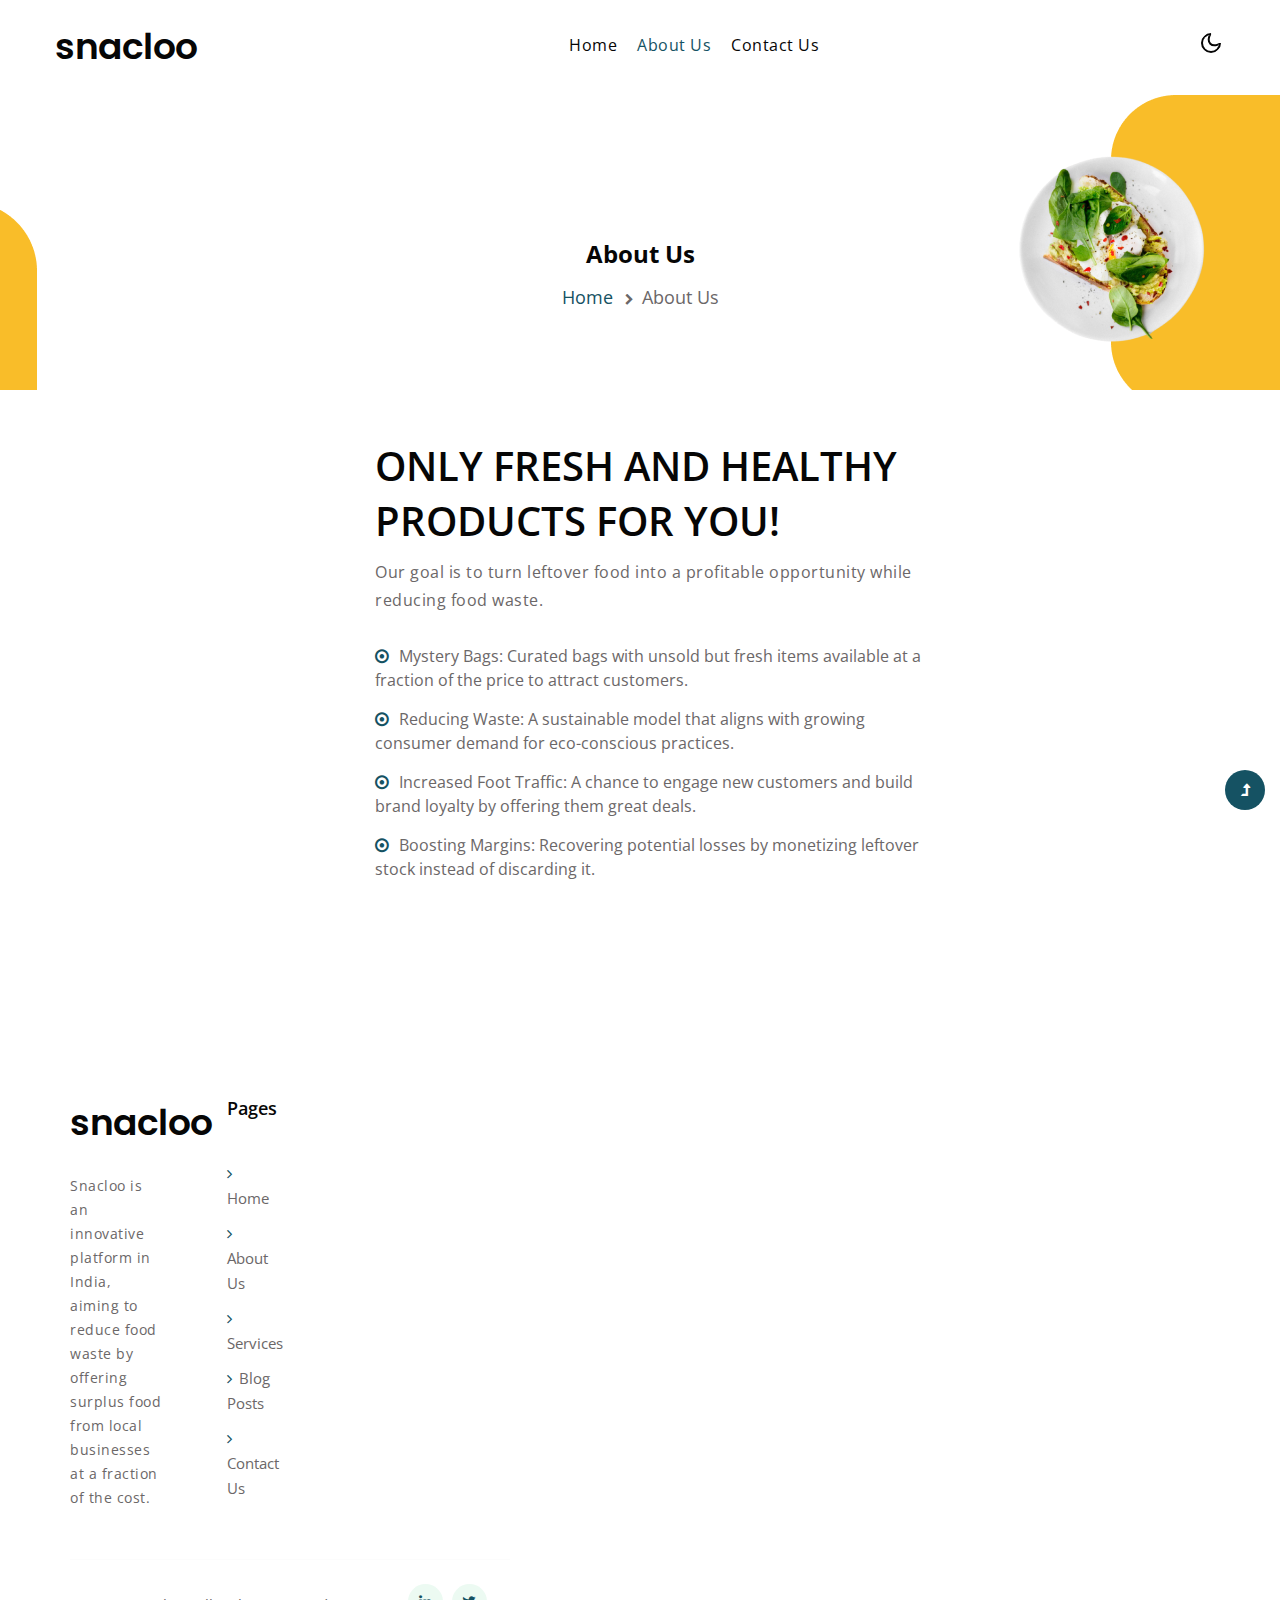
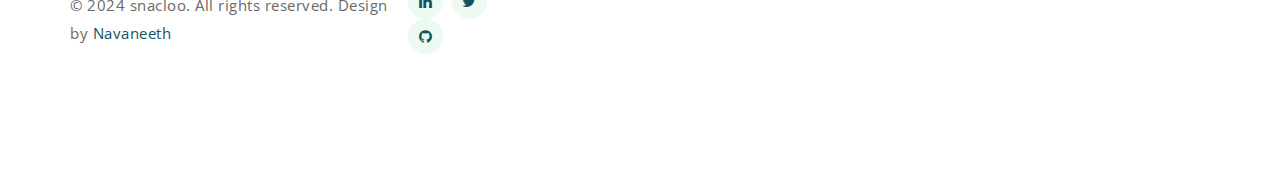
==== about.html @ 5071fd73 "Update about.html" ====
<!--
Author: W3layouts
Author URL: http://w3layouts.com
-->
<!doctype html>
<html lang="en">

<head>
    <!-- Required meta tags -->
    <meta charset="utf-8">
    <meta name="viewport" content="width=device-width, initial-scale=1, shrink-to-fit=no">
    <title>Snacloo</title>
    <!-- google-fonts -->
    <link href="//fonts.googleapis.com/css2?family=Open+Sans:wght@300;400;600;700;800&display=swap"
        rel="stylesheet">
        <link rel="preconnect" href="https://fonts.googleapis.com">
<link rel="preconnect" href="https://fonts.gstatic.com" crossorigin>
<link href="https://fonts.googleapis.com/css2?family=Poppins:ital,wght@0,100;0,200;0,300;0,400;0,500;0,600;0,700;0,800;0,900;1,100;1,200;1,300;1,400;1,500;1,600;1,700;1,800;1,900&display=swap" rel="stylesheet">
    <!-- //google-fonts -->
    <!-- Template CSS Style link -->
    <link rel="stylesheet" href="assets/css/style-starter.css">
</head>

<body>
    <!--header-->
    <header id="site-header" class="fixed-top">
        <div class="container">
            <nav class="navbar navbar-expand-lg stroke px-0">
                <h1>
                    <a  class="navbar-brand" href="index.html">  <span  STYLE="font-family:Poppins;font-weight:600 ;">snacloo</span> 
                    </a>
                </h1>
                <!-- if logo is image enable this   
    <a class="navbar-brand" href="#index.html">
        <img src="image-path" alt="Your logo" title="Your logo" style="height:35px;" />
    </a> -->
                <button class="navbar-toggler  collapsed bg-gradient" type="button" data-toggle="collapse"
                    data-target="#navbarTogglerDemo02" aria-controls="navbarTogglerDemo02" aria-expanded="false"
                    aria-label="Toggle navigation">
                    <span class="navbar-toggler-icon fa icon-expand fa-bars"></span>
                    <span class="navbar-toggler-icon fa icon-close fa-times"></span>
                </button>

                <div class="collapse navbar-collapse" id="navbarTogglerDemo02">
                    <ul class="navbar-nav mx-lg-auto">
                        <li class="nav-item ">
                            <a class="nav-link" href="index.html">Home <span class="sr-only">(current)</span></a>
                        </li>
                        <li class="nav-item active">
                           
                            <a class="nav-link" href="about.html">About Us</a>
                        </li>
                   <!--    <li class="nav-item">
                            <a class="nav-link" href="menu.html">Menu</a>
                        </li>--> 
                        <li class="nav-item">
                            <a class="nav-link" href="contact.html">Contact Us</a>
                        </li>
                       
                    </ul>
                </div>
                <!-- 
            <div class="search-right">
                <a href="#search" title="search"><span class="fa fa-search" aria-hidden="true"></span></a>
                
                <div id="search" class="pop-overlay">
                    <div class="popup">
                        <h4 class="search-pop-text-w3 text-white text-center mb-4">Search Here Your Favourite Food
                        </h4>
                        <form action="#search" method="GET" class="search-box">
                            <div class="input-search"> <span class="fa fa-search mr-2" aria-hidden="true"></span><input
                                    type="search" placeholder="Enter Keyword" name="search" required="required" autofocus="">
                            </div>
                            <button type="submit" class="btn button-style">Search</button>
                        </form>
                    </div>
                    <a class="close" href="#close">×</a>
                </div>
                
            </div>-->
            <div class="cont-ser-position">
                <nav class="navigation">
                    <div class="theme-switch-wrapper">
                        <label class="theme-switch" for="checkbox">
                            <input type="checkbox" id="checkbox">
                            <div class="mode-container">
                                <i class="gg-sun"></i>
                                <i class="gg-moon"></i>
                            </div>
                        </label>
                    </div>
                </nav>
            </div>
            </nav>
        </div>
    </header>
    <!--//header-->
    <!-- inner banner -->
    <div class="inner-banner">
        <section class="w3l-breadcrumb">
            <div class="container">
                <h4 class="inner-text-title font-weight-bold mb-sm-3 mb-2">About Us</h4>
                <ul class="breadcrumbs-custom-path">
                    <li><a href="index.html">Home</a></li>
                    <li class="active"><span class="fa fa-chevron-right mx-2" aria-hidden="true"></span>About Us</li>
                </ul>
            </div>
        </section>
    </div>
    <!-- //inner banner -->
    <!-- about2 section -->
    <section class="w3l-about2">
        <div class="content-with-photo4-block">
            <div class="container">
                <div class="row kundan">
                   <!--   <div class="col-lg-6 about-2-secs-right">
                      <img src="assets/images/about2.png" alt="" class="img-fluid img-responsive" />
                    </div>-->
                    <div class="col-lg-6 about-2-secs py-lg-5 pt-lg-0 pt-5">
                        <h3 class="title-big">Only fresh and healthy Products for you!</h3>
                        <p>Our goal is to turn leftover food into a profitable opportunity while reducing food waste.
                        </p>
                        <ul>
                            <li><span class="fa fa-dot-circle-o" aria-hidden="true"></span>Mystery Bags: Curated bags with unsold but fresh items available at a fraction of the price to attract customers.</li>
                            <li><span class="fa fa-dot-circle-o" aria-hidden="true"></span>Reducing Waste: A sustainable model that aligns with growing consumer demand for eco-conscious practices.</li>
                            <li><span class="fa fa-dot-circle-o" aria-hidden="true"></span>Increased Foot Traffic: A chance to engage new customers and build brand loyalty by offering them great deals.
</li>
                            <li><span class="fa fa-dot-circle-o" aria-hidden="true"></span>Boosting Margins: Recovering potential losses by monetizing leftover stock instead of discarding it.</li>
                        </ul>
                    </div>
                </div>
            </div>
        </div>
    </section>
    <!-- //about2 section -->
    <!-- stats -->
   <!-- <section class="w3_stats py-5" id="stats">
        <div class="container py-md-4 py-3">
            <div class="w3-stats">
                <div class="row text-center">
                    <div class="col-md-3 col-6">
                        <div class="counter">
                            <div class="timer count-title count-number" data-to="5100" data-speed="1500"></div>
                            <p class="count-text ">happy customer's</p>
                        </div>
                    </div>
                    <div class="col-md-3 col-6">
                        <div class="counter">
                            <div class="timer count-title count-number" data-to="971" data-speed="1500"></div>
                            <p class="count-text ">master chef's</p>
                        </div>
                    </div>
                    <div class="col-md-3 col-6 mt-md-0 mt-4">
                        <div class="counter">
                            <div class="timer count-title count-number" data-to="7600" data-speed="1500"></div>
                            <p class="count-text ">Order's Everyday</p>
                        </div>
                    </div>
                    <div class="col-md-3 col-6 mt-md-0 mt-4">
                        <div class="counter">
                            <div class="timer count-title count-number" data-to="36" data-speed="1500"></div>
                            <p class="count-text ">Year's of Experience</p>
                        </div>
                    </div>
                </div>
            </div>
        </div>
    </section>-->
    <!-- //stats -->
    <!-- team with grids section -->
    <section class="w3l-content-11-main">
        <div class="content-design-11 py-5">
            <div class="container py-md-4 py-3">
                <div class="row align-items-center">
                    <div class="col-lg-5">
                      <!--  <h3 class="title-main-2 text-center p-lg-4"> The #1 Anti-Foodwaste App in India!</h3>
                    </div>
                    <div class="col-lg-7 mt-lg-0 mt-sm-5 mt-4">
                        <div class="row">
                            <div class="col-sm-6">
                                <div class="position-relative">
                                    <img src="assets/images/IMG-20240122-WA0002-removebg-preview.png" class="img-responsive" alt="content-photo">
                                    <div class="text-position">
                                        <h4><a href="about.html">Ryan George Mattam</a></h4>
                                        <p>Founder</p>
                                    </div>
                                </div>
                            </div>
                            <div class="col-sm-6 mt-sm-0 mt-4">
                                <div class="position-relative">
                                    <img src="assets/images/daeyn.jpg" class="img-responsive" alt="content-photo">
                                    <div class="text-position">
                                        <h4><a href="about.html">Daeyn Sajan</a></h4>
                                        <p>Co-Founder</p>
                                    </div>
                                </div>
                            </div>
                        </div>
                    </div>
                </div>
            </div>
        </div>
    </section>
    <!-- //team with grids section -->
    <!-- big video about -->
   <!-- <section class="w3l-big-video-about video-section pb-md-5 pb-2 pt-md-4 pt-2">
        <div class="container pb-md-5 pb-3">
            <div class="position-relative">
                <img src="assets/images/video2.jpg" alt="" class="img-fluid radius-image-full">
                <a href="#small-dialog" class="popup-with-zoom-anim play-view text-center position-absolute">
                    <span class="video-play-icon">
                        <span class="fa fa-play"></span>
                    </span>
                </a>
               
                <div id="small-dialog" class="zoom-anim-dialog mfp-hide">
                    <iframe src="https://www.youtube.com/embed/3lL8Szf0ytc" frameborder="0" allow="autoplay; fullscreen"
                        allowfullscreen></iframe>
                </div>
            </div>
        </div>
    </section>-->
    <!-- big video about -->
    <!-- promocode section -->
   <!-- <section class="w3l-promocode">
        <div class="promo-block pt-md-0 pt-4">
            <div class="container">
                <div class="row aap-4-section">
                    <div class="col-lg-6 app4-right-image">
                        <img src="assets/images/img3.png" class="img-responsive" alt="App Device" />
                    </div>
                    <div class="col-lg-6 app4-left-text pl-lg-0 mb-lg-0 mb-sm-2 mb-4">
                        <h6>For 30% Discount</h6>
                        <h4>Get Our Promocode Now</h4>
                        <p class="mb-4"> Uspendisse efficitur orci urna. In et augue ornare, tempor massa in, luctus
                            sapien. Proin a
                            diam et dui fermentum molestie vel id neque. </p>
                        <div class="app-4-connection">
                            <div class="newsletter">
                                <label>Never Miss a Deal From Foodies</label>
                                <form action="#" methos="GET" class="d-flex wrap-align">
                                    <input type="email" placeholder="Enter your email id" required="required" />
                                    <button type="submit">Get Promocode</button>
                                </form>
                            </div>
                            <p class="mobile-text-app mt-4 pt-2">(Or) To Get Our Mobile Apps</p>
                            <div class="app-4-icon">
                                <ul>
                                    <li><a href="#url" title="Apple" class="app-icon apple-vv"><span class="fa fa-apple"
                                                aria-hidden="true"></span></a></li>
                                    <li><a href="#url" title="Google play" class="app-icon play-vv"><span
                                                class="fa fa-play" aria-hidden="true"></span></a></li>
                                    <li><a href="#url" title="Microsoft" class="app-icon windows-vv"><span
                                                class="fa fa-windows" aria-hidden="true"></span></a></li>
                                </ul>
                            </div>
                        </div>
                    </div>
                </div>
            </div>
        </div>
    </section>-->
    <!-- //promocode section -->
    <!-- footer -->
    <section class="w3l-footer-16">
        <div class="w3l-footer-16-main">
            <div class="container">
                <div class="row footer-p">
                    <div class="col-lg-4 pr-lg-5">
                        <a class="logo" href="index.html"  style="font-family: Poppins;font-weight: 600;">snacloo</a>
                        <p class="mt-4">Snacloo is an innovative platform in India, aiming to reduce food waste by offering surplus food from local businesses at a fraction of the cost. </p>
                    </div>
                    <div class="col-lg-4 mt-lg-0 mt-4">
                        <h3>Pages</h3>
                        <div class="row">
                            <div class="col-6 column">
                                <ul class="footer-gd-16">
                                    <li><a href="index.html"><i class="fa fa-angle-right"
                                                aria-hidden="true"></i>Home</a></li>
                                    <li><a href="about.html"><i class="fa fa-angle-right" aria-hidden="true"></i>About
                                            Us</a></li>
                                    <li><a href="#services"><i class="fa fa-angle-right"
                                                aria-hidden="true"></i>Services</a></li>
                                    <li><a href="about.html"><i class="fa fa-angle-right" aria-hidden="true"></i>Blog
                                            Posts</a></li>
                                    <li><a href="contact.html"><i class="fa fa-angle-right"
                                                aria-hidden="true"></i>Contact Us</a></li>
                                </ul>
                            </div>
                            <div class="col-6 column pl-0">
                                <ul class="footer-gd-16">
                                    <!--
                                    <li><a href="#privacy"><i class="fa fa-angle-right" aria-hidden="true"></i>Privacy
                                            Policy</a></li>
                                    <li><a href="#terms"><i class="fa fa-angle-right" aria-hidden="true"></i>Terms and
                                            conditions</a></li>
                                    <li><a href="#faq"><i class="fa fa-angle-right" aria-hidden="true"></i>FAQ</a></li>-->
                                </ul>
                            </div>
                        </div>
                    </div>
                   
                </div>
                <div class="d-flex below-section justify-content-between align-items-center pt-4 mt-5">
                    <div class="columns text-lg-left">
                        <p class="copy-text">&copy; 2024 snacloo. All rights reserved. Design by <a target="_blank" href="https://navaneeth.co/">Navaneeth</a>
                        </p>
                    </div>
                    <div class="columns-2 mt-md-0 mt-3">
                        <ul class="social">
                            <li><a href="#linkedin"><span class="fa fa-linkedin" aria-hidden="true"></span></a>
                            </li>
                            <li><a href="index.html"><span class="fa fa-twitter" aria-hidden="true"></span></a>
                            </li>
                            <li><a href="#github"><span class="fa fa-github" aria-hidden="true"></span></a>
                            </li>
                        </ul>
                    </div>
                </div>
            </div>
        </div>
    </section>
    <!-- //footer -->

    <!-- Js scripts -->
    <!-- move top -->
    <button onclick="topFunction()" id="movetop" title="Go to top">
        <span class="fa fa-level-up" aria-hidden="true"></span>
    </button>
    <script>
        // When the user scrolls down 20px from the top of the document, show the button
        window.onscroll = function () {
            scrollFunction()
        };

        function scrollFunction() {
            if (document.body.scrollTop > 20 || document.documentElement.scrollTop > 20) {
                document.getElementById("movetop").style.display = "block";
            } else {
                document.getElementById("movetop").style.display = "none";
            }
        }

        // When the user clicks on the button, scroll to the top of the document
        function topFunction() {
            document.body.scrollTop = 0;
            document.documentElement.scrollTop = 0;
        }
    </script>
    <!-- //move top -->

    <!-- common jquery plugin -->
    <script src="assets/js/jquery-3.3.1.min.js"></script>
    <!-- //common jquery plugin -->

    <!-- theme switch js (light and dark)-->
    <script src="assets/js/theme-change.js"></script>
    <script>
        function autoType(elementClass, typingSpeed) {
            var thhis = $(elementClass);
            thhis.css({
                "position": "relative",
                "display": "inline-block"
            });
            thhis.prepend('<div class="cursor" style="right: initial; left:0;"></div>');
            thhis = thhis.find(".text-js");
            var text = thhis.text().trim().split('');
            var amntOfChars = text.length;
            var newString = "";
            thhis.text("|");
            setTimeout(function () {
                thhis.css("opacity", 1);
                thhis.prev().removeAttr("style");
                thhis.text("");
                for (var i = 0; i < amntOfChars; i++) {
                    (function (i, char) {
                        setTimeout(function () {
                            newString += char;
                            thhis.text(newString);
                        }, i * typingSpeed);
                    })(i + 1, text[i]);
                }
            }, 1500);
        }

        $(document).ready(function () {
            // Now to start autoTyping just call the autoType function with the 
            // class of outer div
            // The second paramter is the speed between each letter is typed.   
            autoType(".type-js", 200);
        });
    </script>
    <!-- //theme switch js (light and dark)-->

    <!-- magnific popup -->
    <script src="assets/js/jquery.magnific-popup.min.js"></script>
    <script>
        $(document).ready(function () {
            $('.popup-with-zoom-anim').magnificPopup({
                type: 'inline',

                fixedContentPos: false,
                fixedBgPos: true,

                overflowY: 'auto',

                closeBtnInside: true,
                preloader: false,

                midClick: true,
                removalDelay: 300,
                mainClass: 'my-mfp-zoom-in'
            });

            $('.popup-with-move-anim').magnificPopup({
                type: 'inline',

                fixedContentPos: false,
                fixedBgPos: true,

                overflowY: 'auto',

                closeBtnInside: true,
                preloader: false,

                midClick: true,
                removalDelay: 300,
                mainClass: 'my-mfp-slide-bottom'
            });
        });
    </script>
    <!-- //magnific popup -->

    <!-- MENU-JS -->
    <script>
        $(window).on("scroll", function () {
            var scroll = $(window).scrollTop();

            if (scroll >= 80) {
                $("#site-header").addClass("nav-fixed");
            } else {
                $("#site-header").removeClass("nav-fixed");
            }
        });

        //Main navigation Active Class Add Remove
        $(".navbar-toggler").on("click", function () {
            $("header").toggleClass("active");
        });
        $(document).on("ready", function () {
            if ($(window).width() > 991) {
                $("header").removeClass("active");
            }
            $(window).on("resize", function () {
                if ($(window).width() > 991) {
                    $("header").removeClass("active");
                }
            });
        });
    </script>
    <!-- //MENU-JS -->

    <!-- disable body scroll which navbar is in active -->
    <script>
        $(function () {
            $('.navbar-toggler').click(function () {
                $('body').toggleClass('noscroll');
            })
        });
    </script>
    <!-- //disable body scroll which navbar is in active -->

    <!-- counter for stats -->
    <script src="assets/js/counter.js"></script>
    <!-- //counter for stats -->

    <!--bootstrap-->
    <script src="assets/js/bootstrap.min.js"></script>
    <!-- //bootstrap-->
    <!-- //Js scripts -->
</body>

</html>
---- assets/css/style-starter.css ----
@charset "UTF-8";


:root {
  --blue: #007bff;
  --indigo: #6610f2;
  --purple: #6f42c1;
  --pink: #e83e8c;
  --red: #dc3545;
  --orange: #fd7e14;
  --yellow: #ffc93c;
  --green: #28a745;
  --teal: #155263;
  --cyan: #17a2b8;
  --white: #fff;
  --gray: #6c757d;
  --gray-dark: #343a40;
  --primary: #ff4c4c;
  --secondary: #e71d36;
  --success: #28a745;
  --info: #17a2b8;
  --warning: #ffc107;
  --danger: #dc3545;
  --light: #f8f9fa;
  --dark: #343a40;
  --breakpoint-xs: 0;
  --breakpoint-sm: 576px;
  --breakpoint-md: 768px;
  --breakpoint-lg: 992px;
  --breakpoint-xl: 1200px;
  --font-family-sans-serif: -apple-system, BlinkMacSystemFont, "Segoe UI", Roboto, "Helvetica Neue", Arial, "Noto Sans", sans-serif, "Apple Color Emoji", "Segoe UI Emoji", "Segoe UI Symbol", "Noto Color Emoji";
  --font-family-monospace: SFMono-Regular, Menlo, Monaco, Consolas, "Liberation Mono", "Courier New", monospace;
}

*,
*::before,
*::after {
  box-sizing: border-box;
}

html {
  font-family: sans-serif;
  line-height: 1.15;
  -webkit-text-size-adjust: 100%;
  -webkit-tap-highlight-color: rgba(0, 0, 0, 0);
}

article,
aside,
figcaption,
figure,
footer,
header,
hgroup,
main,
nav,
section {
  display: block;
}

body {
  margin: 0;
  font-family: -apple-system, BlinkMacSystemFont, "Segoe UI", Roboto, "Helvetica Neue", Arial, "Noto Sans", sans-serif, "Apple Color Emoji", "Segoe UI Emoji", "Segoe UI Symbol", "Noto Color Emoji";
  font-size: 1rem;
  font-weight: 400;
  line-height: 1.5;
  color: #212529;
  text-align: left;
  background-color: #fff;
}

[tabindex="-1"]:focus:not(:focus-visible) {
  outline: 0 !important;
}

hr {
  box-sizing: content-box;
  height: 0;
  overflow: visible;
}

h1,
h2,
h3,
h4,
h5,
h6 {
  margin-top: 0;
  margin-bottom: 0.5rem;
}

p {
  margin-top: 0;
  margin-bottom: 1rem;
}

abbr[title],
abbr[data-original-title] {
  text-decoration: underline;
  -webkit-text-decoration: underline dotted;
  text-decoration: underline dotted;
  cursor: help;
  border-bottom: 0;
  -webkit-text-decoration-skip-ink: none;
  text-decoration-skip-ink: none;
}

address {
  margin-bottom: 1rem;
  font-style: normal;
  line-height: inherit;
}

ol,
ul,
dl {
  margin-top: 0;
  margin-bottom: 1rem;
}

ol ol,
ul ul,
ol ul,
ul ol {
  margin-bottom: 0;
}

dt {
  font-weight: 600;
}

dd {
  margin-bottom: .5rem;
  margin-left: 0;
}

blockquote {
  margin: 0 0 1rem;
}

b,
strong {
  font-weight: bolder;
}

small {
  font-size: 80%;
}

sub,
sup {
  position: relative;
  font-size: 75%;
  line-height: 0;
  vertical-align: baseline;
}

sub {
  bottom: -.25em;
}

sup {
  top: -.5em;
}

a {
  color: var(--font-color);
  text-decoration: none;
  background-color: transparent;
}

a:hover {
  color: var(--primary-color);
  text-decoration: underline;
}

a:not([href]) {
  color: inherit;
  text-decoration: none;
}

a:not([href]):hover {
  color: inherit;
  text-decoration: none;
}

pre,
code,
kbd,
samp {
  font-family: SFMono-Regular, Menlo, Monaco, Consolas, "Liberation Mono", "Courier New", monospace;
  font-size: 1em;
}

pre {
  margin-top: 0;
  margin-bottom: 1rem;
  overflow: auto;
}

figure {
  margin: 0 0 1rem;
}

img {
  vertical-align: middle;
  border-style: none;
}

svg {
  overflow: hidden;
  vertical-align: middle;
}

table {
  border-collapse: collapse;
}

caption {
  padding-top: 0.75rem;
  padding-bottom: 0.75rem;
  color: #6c757d;
  text-align: left;
  caption-side: bottom;
}

th {
  text-align: inherit;
}

label {
  display: inline-block;
  margin-bottom: 0.5rem;
}

button {
  border-radius: 0;
}

button:focus {
  outline: 1px dotted;
  outline: 5px auto -webkit-focus-ring-color;
}

input,
button,
select,
optgroup,
textarea {
  margin: 0;
  font-family: inherit;
  font-size: inherit;
  line-height: inherit;
}

button,
input {
  overflow: visible;
}

button,
select {
  text-transform: none;
}

select {
  word-wrap: normal;
}

button,
[type="button"],
[type="reset"],
[type="submit"] {
  -webkit-appearance: button;
}

button:not(:disabled),
[type="button"]:not(:disabled),
[type="reset"]:not(:disabled),
[type="submit"]:not(:disabled) {
  cursor: pointer;
}

button::-moz-focus-inner,
[type="button"]::-moz-focus-inner,
[type="reset"]::-moz-focus-inner,
[type="submit"]::-moz-focus-inner {
  padding: 0;
  border-style: none;
}

input[type="radio"],
input[type="checkbox"] {
  box-sizing: border-box;
  padding: 0;
}

input[type="date"],
input[type="time"],
input[type="datetime-local"],
input[type="month"] {
  -webkit-appearance: listbox;
}

textarea {
  overflow: auto;
  resize: vertical;
}

fieldset {
  min-width: 0;
  padding: 0;
  margin: 0;
  border: 0;
}

legend {
  display: block;
  width: 100%;
  max-width: 100%;
  padding: 0;
  margin-bottom: .5rem;
  font-size: 1.5rem;
  line-height: inherit;
  color: inherit;
  white-space: normal;
}

@media (max-width: 1200px) {
  legend {
    font-size: calc(1.275rem + 0.3vw);
  }
}

progress {
  vertical-align: baseline;
}

[type="number"]::-webkit-inner-spin-button,
[type="number"]::-webkit-outer-spin-button {
  height: auto;
}

[type="search"] {
  outline-offset: -2px;
  -webkit-appearance: none;
}

[type="search"]::-webkit-search-decoration {
  -webkit-appearance: none;
}

::-webkit-file-upload-button {
  font: inherit;
  -webkit-appearance: button;
}

output {
  display: inline-block;
}

summary {
  display: list-item;
  cursor: pointer;
}

template {
  display: none;
}

[hidden] {
  display: none !important;
}

h1,
h2,
h3,
h4,
h5,
h6,
.h1,
.h2,
.h3,
.h4,
.h5,
.h6 {
  margin-bottom: 0.5rem;
  font-weight: 400;
  line-height: 28px;
}

h1,
.h1 {
  font-size: 2.5rem;
}

@media (max-width: 1200px) {

  h1,
  .h1 {
    font-size: calc(1.375rem + 1.5vw);
  }
}

h2,
.h2 {
  font-size: 2rem;
}

@media (max-width: 1200px) {

  h2,
  .h2 {
    font-size: calc(1.325rem + 0.9vw);
  }
}

h3,
.h3 {
  font-size: 1.75rem;
}

@media (max-width: 1200px) {

  h3,
  .h3 {
    font-size: calc(1.3rem + 0.6vw);
  }
}

h4,
.h4 {
  font-size: 1.5rem;
}

@media (max-width: 1200px) {

  h4,
  .h4 {
    font-size: calc(1.275rem + 0.3vw);
  }
}

h5,
.h5 {
  font-size: 1.25rem;
}

h6,
.h6 {
  font-size: 1rem;
}

.lead {
  font-size: 1.25rem;
  font-weight: 300;
}

.display-1 {
  font-size: 6rem;
  font-weight: 300;
  line-height: 1.2;
}

@media (max-width: 1200px) {
  .display-1 {
    font-size: calc(1.725rem + 5.7vw);
  }
}

.display-2 {
  font-size: 5.5rem;
  font-weight: 300;
  line-height: 1.2;
}

@media (max-width: 1200px) {
  .display-2 {
    font-size: calc(1.675rem + 5.1vw);
  }
}

.display-3 {
  font-size: 4.5rem;
  font-weight: 300;
  line-height: 1.2;
}

@media (max-width: 1200px) {
  .display-3 {
    font-size: calc(1.575rem + 3.9vw);
  }
}

.display-4 {
  font-size: 3.5rem;
  font-weight: 300;
  line-height: 1.2;
}

@media (max-width: 1200px) {
  .display-4 {
    font-size: calc(1.475rem + 2.7vw);
  }
}

hr {
  margin-top: 1rem;
  margin-bottom: 1rem;
  border: 0;
  border-top: 1px solid rgba(0, 0, 0, 0.1);
}

small,
.small {
  font-size: 80%;
  font-weight: 400;
}

mark,
.mark {
  padding: 0.2em;
  background-color: #fcf8e3;
}

.list-unstyled {
  padding-left: 0;
  list-style: none;
}

.list-inline {
  padding-left: 0;
  list-style: none;
}

.list-inline-item {
  display: inline-block;
}

.list-inline-item:not(:last-child) {
  margin-right: 0.5rem;
}

.initialism {
  font-size: 90%;
  text-transform: uppercase;
}

.blockquote {
  margin-bottom: 1rem;
  font-size: 1.25rem;
}

.blockquote-footer {
  display: block;
  font-size: 80%;
  color: #6c757d;
}

.blockquote-footer::before {
  content: "\2014\00A0";
}

.img-fluid {
  max-width: 100%;
  height: auto;
}

.img-thumbnail {
  padding: 0.25rem;
  background-color: #fff;
  border: 1px solid #dee2e6;
  border-radius: 0.25rem;
  max-width: 100%;
  height: auto;
}

.figure {
  display: inline-block;
}

.figure-img {
  margin-bottom: 0.5rem;
  line-height: 1;
}

.figure-caption {
  font-size: 90%;
  color: #6c757d;
}

code {
  font-size: 87.5%;
  color: #e83e8c;
  word-wrap: break-word;
}

a>code {
  color: inherit;
}

kbd {
  padding: 0.2rem 0.4rem;
  font-size: 87.5%;
  color: #fff;
  background-color: #212529;
  border-radius: 0.2rem;
}

kbd kbd {
  padding: 0;
  font-size: 100%;
  font-weight: 600;
}

pre {
  display: block;
  font-size: 87.5%;
  color: #212529;
}

pre code {
  font-size: inherit;
  color: inherit;
  word-break: normal;
}

.pre-scrollable {
  max-height: 340px;
  overflow-y: scroll;
}

.container {
  width: 100%;
  padding-right: 15px;
  padding-left: 15px;
  margin-right: auto;
  margin-left: auto;
}

@media (min-width: 576px) {
  .container {
    max-width: 540px;
  }
}

@media (min-width: 768px) {
  .container {
    max-width: 720px;
  }
}

@media (min-width: 992px) {
  .container {
    max-width: 960px;
  }
}

@media (min-width: 1200px) {
  .container {
    max-width: 1140px;
  }
}

.container-fluid,
.container-sm,
.container-md,
.container-lg,
.container-xl {
  width: 100%;
  padding-right: 15px;
  padding-left: 15px;
  margin-right: auto;
  margin-left: auto;
}

@media (min-width: 576px) {

  .container,
  .container-sm {
    max-width: 540px;
  }
}

@media (min-width: 768px) {

  .container,
  .container-sm,
  .container-md {
    max-width: 720px;
  }
}

@media (min-width: 992px) {

  .container,
  .container-sm,
  .container-md,
  .container-lg {
    max-width: 960px;
  }
}

@media (min-width: 1200px) {

  .container,
  .container-sm,
  .container-md,
  .container-lg,
  .container-xl {
    max-width: 1140px;
  }
}

.row {
  display: flex;
  flex-wrap: wrap;
  margin-right: -15px;
  margin-left: -15px;
}

.no-gutters {
  margin-right: 0;
  margin-left: 0;
}

.no-gutters>.col,
.no-gutters>[class*="col-"] {
  padding-right: 0;
  padding-left: 0;
}

.col-1,
.col-2,
.col-3,
.col-4,
.col-5,
.col-6,
.col-7,
.col-8,
.col-9,
.col-10,
.col-11,
.col-12,
.col,
.col-auto,
.col-sm-1,
.col-sm-2,
.col-sm-3,
.col-sm-4,
.col-sm-5,
.col-sm-6,
.col-sm-7,
.col-sm-8,
.col-sm-9,
.col-sm-10,
.col-sm-11,
.col-sm-12,
.col-sm,
.col-sm-auto,
.col-md-1,
.col-md-2,
.col-md-3,
.col-md-4,
.col-md-5,
.col-md-6,
.col-md-7,
.col-md-8,
.col-md-9,
.col-md-10,
.col-md-11,
.col-md-12,
.col-md,
.col-md-auto,
.col-lg-1,
.col-lg-2,
.col-lg-3,
.col-lg-4,
.col-lg-5,
.col-lg-6,
.col-lg-7,
.col-lg-8,
.col-lg-9,
.col-lg-10,
.col-lg-11,
.col-lg-12,
.col-lg,
.col-lg-auto,
.col-xl-1,
.col-xl-2,
.col-xl-3,
.col-xl-4,
.col-xl-5,
.col-xl-6,
.col-xl-7,
.col-xl-8,
.col-xl-9,
.col-xl-10,
.col-xl-11,
.col-xl-12,
.col-xl,
.col-xl-auto {
  position: relative;
  width: 100%;
  padding-right: 15px;
  padding-left: 15px;
}

.col {
  flex-basis: 0;
  flex-grow: 1;
  max-width: 100%;
}

.row-cols-1>* {
  flex: 0 0 100%;
  max-width: 100%;
}

.row-cols-2>* {
  flex: 0 0 50%;
  max-width: 50%;
}

.row-cols-3>* {
  flex: 0 0 33.33333%;
  max-width: 33.33333%;
}

.row-cols-4>* {
  flex: 0 0 25%;
  max-width: 25%;
}

.row-cols-5>* {
  flex: 0 0 20%;
  max-width: 20%;
}

.row-cols-6>* {
  flex: 0 0 16.66667%;
  max-width: 16.66667%;
}

.col-auto {
  flex: 0 0 auto;
  width: auto;
  max-width: 100%;
}

.col-1 {
  flex: 0 0 8.33333%;
  max-width: 8.33333%;
}

.col-2 {
  flex: 0 0 16.66667%;
  max-width: 16.66667%;
}

.col-3 {
  flex: 0 0 25%;
  max-width: 25%;
}

.col-4 {
  flex: 0 0 33.33333%;
  max-width: 33.33333%;
}

.col-5 {
  flex: 0 0 41.66667%;
  max-width: 41.66667%;
}

.col-6 {
  flex: 0 0 50%;
  max-width: 50%;
}

.col-7 {
  flex: 0 0 58.33333%;
  max-width: 58.33333%;
}

.col-8 {
  flex: 0 0 66.66667%;
  max-width: 66.66667%;
}

.col-9 {
  flex: 0 0 75%;
  max-width: 75%;
}

.col-10 {
  flex: 0 0 83.33333%;
  max-width: 83.33333%;
}

.col-11 {
  flex: 0 0 91.66667%;
  max-width: 91.66667%;
}

.col-12 {
  flex: 0 0 100%;
  max-width: 100%;
}

.order-first {
  order: -1;
}

.order-last {
  order: 13;
}

.order-0 {
  order: 0;
}

.order-1 {
  order: 1;
}

.order-2 {
  order: 2;
}

.order-3 {
  order: 3;
}

.order-4 {
  order: 4;
}

.order-5 {
  order: 5;
}

.order-6 {
  order: 6;
}

.order-7 {
  order: 7;
}

.order-8 {
  order: 8;
}

.order-9 {
  order: 9;
}

.order-10 {
  order: 10;
}

.order-11 {
  order: 11;
}

.order-12 {
  order: 12;
}

.offset-1 {
  margin-left: 8.33333%;
}

.offset-2 {
  margin-left: 16.66667%;
}

.offset-3 {
  margin-left: 25%;
}

.offset-4 {
  margin-left: 33.33333%;
}

.offset-5 {
  margin-left: 41.66667%;
}

.offset-6 {
  margin-left: 50%;
}

.offset-7 {
  margin-left: 58.33333%;
}

.offset-8 {
  margin-left: 66.66667%;
}

.offset-9 {
  margin-left: 75%;
}

.offset-10 {
  margin-left: 83.33333%;
}

.offset-11 {
  margin-left: 91.66667%;
}

@media (min-width: 576px) {
  .col-sm {
    flex-basis: 0;
    flex-grow: 1;
    max-width: 100%;
  }

  .row-cols-sm-1>* {
    flex: 0 0 100%;
    max-width: 100%;
  }

  .row-cols-sm-2>* {
    flex: 0 0 50%;
    max-width: 50%;
  }

  .row-cols-sm-3>* {
    flex: 0 0 33.33333%;
    max-width: 33.33333%;
  }

  .row-cols-sm-4>* {
    flex: 0 0 25%;
    max-width: 25%;
  }

  .row-cols-sm-5>* {
    flex: 0 0 20%;
    max-width: 20%;
  }

  .row-cols-sm-6>* {
    flex: 0 0 16.66667%;
    max-width: 16.66667%;
  }

  .col-sm-auto {
    flex: 0 0 auto;
    width: auto;
    max-width: 100%;
  }

  .col-sm-1 {
    flex: 0 0 8.33333%;
    max-width: 8.33333%;
  }

  .col-sm-2 {
    flex: 0 0 16.66667%;
    max-width: 16.66667%;
  }

  .col-sm-3 {
    flex: 0 0 25%;
    max-width: 25%;
  }

  .col-sm-4 {
    flex: 0 0 33.33333%;
    max-width: 33.33333%;
  }

  .col-sm-5 {
    flex: 0 0 41.66667%;
    max-width: 41.66667%;
  }

  .col-sm-6 {
    flex: 0 0 50%;
    max-width: 50%;
  }

  .col-sm-7 {
    flex: 0 0 58.33333%;
    max-width: 58.33333%;
  }

  .col-sm-8 {
    flex: 0 0 66.66667%;
    max-width: 66.66667%;
  }

  .col-sm-9 {
    flex: 0 0 75%;
    max-width: 75%;
  }

  .col-sm-10 {
    flex: 0 0 83.33333%;
    max-width: 83.33333%;
  }

  .col-sm-11 {
    flex: 0 0 91.66667%;
    max-width: 91.66667%;
  }

  .col-sm-12 {
    flex: 0 0 100%;
    max-width: 100%;
  }

  .order-sm-first {
    order: -1;
  }

  .order-sm-last {
    order: 13;
  }

  .order-sm-0 {
    order: 0;
  }

  .order-sm-1 {
    order: 1;
  }

  .order-sm-2 {
    order: 2;
  }

  .order-sm-3 {
    order: 3;
  }

  .order-sm-4 {
    order: 4;
  }

  .order-sm-5 {
    order: 5;
  }

  .order-sm-6 {
    order: 6;
  }

  .order-sm-7 {
    order: 7;
  }

  .order-sm-8 {
    order: 8;
  }

  .order-sm-9 {
    order: 9;
  }

  .order-sm-10 {
    order: 10;
  }

  .order-sm-11 {
    order: 11;
  }

  .order-sm-12 {
    order: 12;
  }

  .offset-sm-0 {
    margin-left: 0;
  }

  .offset-sm-1 {
    margin-left: 8.33333%;
  }

  .offset-sm-2 {
    margin-left: 16.66667%;
  }

  .offset-sm-3 {
    margin-left: 25%;
  }

  .offset-sm-4 {
    margin-left: 33.33333%;
  }

  .offset-sm-5 {
    margin-left: 41.66667%;
  }

  .offset-sm-6 {
    margin-left: 50%;
  }

  .offset-sm-7 {
    margin-left: 58.33333%;
  }

  .offset-sm-8 {
    margin-left: 66.66667%;
  }

  .offset-sm-9 {
    margin-left: 75%;
  }

  .offset-sm-10 {
    margin-left: 83.33333%;
  }

  .offset-sm-11 {
    margin-left: 91.66667%;
  }
}

@media (min-width: 768px) {
  .col-md {
    flex-basis: 0;
    flex-grow: 1;
    max-width: 100%;
  }

  .row-cols-md-1>* {
    flex: 0 0 100%;
    max-width: 100%;
  }

  .row-cols-md-2>* {
    flex: 0 0 50%;
    max-width: 50%;
  }

  .row-cols-md-3>* {
    flex: 0 0 33.33333%;
    max-width: 33.33333%;
  }

  .row-cols-md-4>* {
    flex: 0 0 25%;
    max-width: 25%;
  }

  .row-cols-md-5>* {
    flex: 0 0 20%;
    max-width: 20%;
  }

  .row-cols-md-6>* {
    flex: 0 0 16.66667%;
    max-width: 16.66667%;
  }

  .col-md-auto {
    flex: 0 0 auto;
    width: auto;
    max-width: 100%;
  }

  .col-md-1 {
    flex: 0 0 8.33333%;
    max-width: 8.33333%;
  }

  .col-md-2 {
    flex: 0 0 16.66667%;
    max-width: 16.66667%;
  }

  .col-md-3 {
    flex: 0 0 25%;
    max-width: 25%;
  }

  .col-md-4 {
    flex: 0 0 33.33333%;
    max-width: 33.33333%;
  }

  .col-md-5 {
    flex: 0 0 41.66667%;
    max-width: 41.66667%;
  }

  .col-md-6 {
    flex: 0 0 50%;
    max-width: 50%;
  }

  .col-md-7 {
    flex: 0 0 58.33333%;
    max-width: 58.33333%;
  }

  .col-md-8 {
    flex: 0 0 66.66667%;
    max-width: 66.66667%;
  }

  .col-md-9 {
    flex: 0 0 75%;
    max-width: 75%;
  }

  .col-md-10 {
    flex: 0 0 83.33333%;
    max-width: 83.33333%;
  }

  .col-md-11 {
    flex: 0 0 91.66667%;
    max-width: 91.66667%;
  }

  .col-md-12 {
    flex: 0 0 100%;
    max-width: 100%;
  }

  .order-md-first {
    order: -1;
  }

  .order-md-last {
    order: 13;
  }

  .order-md-0 {
    order: 0;
  }

  .order-md-1 {
    order: 1;
  }

  .order-md-2 {
    order: 2;
  }

  .order-md-3 {
    order: 3;
  }

  .order-md-4 {
    order: 4;
  }

  .order-md-5 {
    order: 5;
  }

  .order-md-6 {
    order: 6;
  }

  .order-md-7 {
    order: 7;
  }

  .order-md-8 {
    order: 8;
  }

  .order-md-9 {
    order: 9;
  }

  .order-md-10 {
    order: 10;
  }

  .order-md-11 {
    order: 11;
  }

  .order-md-12 {
    order: 12;
  }

  .offset-md-0 {
    margin-left: 0;
  }

  .offset-md-1 {
    margin-left: 8.33333%;
  }

  .offset-md-2 {
    margin-left: 16.66667%;
  }

  .offset-md-3 {
    margin-left: 25%;
  }

  .offset-md-4 {
    margin-left: 33.33333%;
  }

  .offset-md-5 {
    margin-left: 41.66667%;
  }

  .offset-md-6 {
    margin-left: 50%;
  }

  .offset-md-7 {
    margin-left: 58.33333%;
  }

  .offset-md-8 {
    margin-left: 66.66667%;
  }

  .offset-md-9 {
    margin-left: 75%;
  }

  .offset-md-10 {
    margin-left: 83.33333%;
  }

  .offset-md-11 {
    margin-left: 91.66667%;
  }
}

@media (min-width: 992px) {
  .col-lg {
    flex-basis: 0;
    flex-grow: 1;
    max-width: 100%;
  }

  .row-cols-lg-1>* {
    flex: 0 0 100%;
    max-width: 100%;
  }

  .row-cols-lg-2>* {
    flex: 0 0 50%;
    max-width: 50%;
  }

  .row-cols-lg-3>* {
    flex: 0 0 33.33333%;
    max-width: 33.33333%;
  }

  .row-cols-lg-4>* {
    flex: 0 0 25%;
    max-width: 25%;
  }

  .row-cols-lg-5>* {
    flex: 0 0 20%;
    max-width: 20%;
  }

  .row-cols-lg-6>* {
    flex: 0 0 16.66667%;
    max-width: 16.66667%;
  }

  .col-lg-auto {
    flex: 0 0 auto;
    width: auto;
    max-width: 100%;
  }

  .col-lg-1 {
    flex: 0 0 8.33333%;
    max-width: 8.33333%;
  }

  .col-lg-2 {
    flex: 0 0 16.66667%;
    max-width: 16.66667%;
  }

  .col-lg-3 {
    flex: 0 0 25%;
    max-width: 25%;
  }

  .col-lg-4 {
    flex: 0 0 33.33333%;
    max-width: 33.33333%;
  }

  .col-lg-5 {
    flex: 0 0 41.66667%;
    max-width: 41.66667%;
  }

  .col-lg-6 {
    flex: 0 0 50%;
    max-width: 50%;
  }

  .col-lg-7 {
    flex: 0 0 58.33333%;
    max-width: 58.33333%;
  }

  .col-lg-8 {
    flex: 0 0 66.66667%;
    max-width: 66.66667%;
  }

  .col-lg-9 {
    flex: 0 0 75%;
    max-width: 75%;
  }

  .col-lg-10 {
    flex: 0 0 83.33333%;
    max-width: 83.33333%;
  }

  .col-lg-11 {
    flex: 0 0 91.66667%;
    max-width: 91.66667%;
  }

  .col-lg-12 {
    flex: 0 0 100%;
    max-width: 100%;
  }

  .order-lg-first {
    order: -1;
  }

  .order-lg-last {
    order: 13;
  }

  .order-lg-0 {
    order: 0;
  }

  .order-lg-1 {
    order: 1;
  }

  .order-lg-2 {
    order: 2;
  }

  .order-lg-3 {
    order: 3;
  }

  .order-lg-4 {
    order: 4;
  }

  .order-lg-5 {
    order: 5;
  }

  .order-lg-6 {
    order: 6;
  }

  .order-lg-7 {
    order: 7;
  }

  .order-lg-8 {
    order: 8;
  }

  .order-lg-9 {
    order: 9;
  }

  .order-lg-10 {
    order: 10;
  }

  .order-lg-11 {
    order: 11;
  }

  .order-lg-12 {
    order: 12;
  }

  .offset-lg-0 {
    margin-left: 0;
  }

  .offset-lg-1 {
    margin-left: 8.33333%;
  }

  .offset-lg-2 {
    margin-left: 16.66667%;
  }

  .offset-lg-3 {
    margin-left: 25%;
  }

  .offset-lg-4 {
    margin-left: 33.33333%;
  }

  .offset-lg-5 {
    margin-left: 41.66667%;
  }

  .offset-lg-6 {
    margin-left: 50%;
  }

  .offset-lg-7 {
    margin-left: 58.33333%;
  }

  .offset-lg-8 {
    margin-left: 66.66667%;
  }

  .offset-lg-9 {
    margin-left: 75%;
  }

  .offset-lg-10 {
    margin-left: 83.33333%;
  }

  .offset-lg-11 {
    margin-left: 91.66667%;
  }
}

@media (min-width: 1200px) {
  .col-xl {
    flex-basis: 0;
    flex-grow: 1;
    max-width: 100%;
  }

  .row-cols-xl-1>* {
    flex: 0 0 100%;
    max-width: 100%;
  }

  .row-cols-xl-2>* {
    flex: 0 0 50%;
    max-width: 50%;
  }

  .row-cols-xl-3>* {
    flex: 0 0 33.33333%;
    max-width: 33.33333%;
  }

  .row-cols-xl-4>* {
    flex: 0 0 25%;
    max-width: 25%;
  }

  .row-cols-xl-5>* {
    flex: 0 0 20%;
    max-width: 20%;
  }

  .row-cols-xl-6>* {
    flex: 0 0 16.66667%;
    max-width: 16.66667%;
  }

  .col-xl-auto {
    flex: 0 0 auto;
    width: auto;
    max-width: 100%;
  }

  .col-xl-1 {
    flex: 0 0 8.33333%;
    max-width: 8.33333%;
  }

  .col-xl-2 {
    flex: 0 0 16.66667%;
    max-width: 16.66667%;
  }

  .col-xl-3 {
    flex: 0 0 25%;
    max-width: 25%;
  }

  .col-xl-4 {
    flex: 0 0 33.33333%;
    max-width: 33.33333%;
  }

  .col-xl-5 {
    flex: 0 0 41.66667%;
    max-width: 41.66667%;
  }

  .col-xl-6 {
    flex: 0 0 50%;
    max-width: 50%;
  }

  .col-xl-7 {
    flex: 0 0 58.33333%;
    max-width: 58.33333%;
  }

  .col-xl-8 {
    flex: 0 0 66.66667%;
    max-width: 66.66667%;
  }

  .col-xl-9 {
    flex: 0 0 75%;
    max-width: 75%;
  }

  .col-xl-10 {
    flex: 0 0 83.33333%;
    max-width: 83.33333%;
  }

  .col-xl-11 {
    flex: 0 0 91.66667%;
    max-width: 91.66667%;
  }

  .col-xl-12 {
    flex: 0 0 100%;
    max-width: 100%;
  }

  .order-xl-first {
    order: -1;
  }

  .order-xl-last {
    order: 13;
  }

  .order-xl-0 {
    order: 0;
  }

  .order-xl-1 {
    order: 1;
  }

  .order-xl-2 {
    order: 2;
  }

  .order-xl-3 {
    order: 3;
  }

  .order-xl-4 {
    order: 4;
  }

  .order-xl-5 {
    order: 5;
  }

  .order-xl-6 {
    order: 6;
  }

  .order-xl-7 {
    order: 7;
  }

  .order-xl-8 {
    order: 8;
  }

  .order-xl-9 {
    order: 9;
  }

  .order-xl-10 {
    order: 10;
  }

  .order-xl-11 {
    order: 11;
  }

  .order-xl-12 {
    order: 12;
  }

  .offset-xl-0 {
    margin-left: 0;
  }

  .offset-xl-1 {
    margin-left: 8.33333%;
  }

  .offset-xl-2 {
    margin-left: 16.66667%;
  }

  .offset-xl-3 {
    margin-left: 25%;
  }

  .offset-xl-4 {
    margin-left: 33.33333%;
  }

  .offset-xl-5 {
    margin-left: 41.66667%;
  }

  .offset-xl-6 {
    margin-left: 50%;
  }

  .offset-xl-7 {
    margin-left: 58.33333%;
  }

  .offset-xl-8 {
    margin-left: 66.66667%;
  }

  .offset-xl-9 {
    margin-left: 75%;
  }

  .offset-xl-10 {
    margin-left: 83.33333%;
  }

  .offset-xl-11 {
    margin-left: 91.66667%;
  }
}

.table {
  width: 100%;
  margin-bottom: 1rem;
  color: #212529;
}

.table th,
.table td {
  padding: 0.75rem;
  vertical-align: top;
  border-top: 1px solid #dee2e6;
}

.table thead th {
  vertical-align: bottom;
  border-bottom: 2px solid #dee2e6;
}

.table tbody+tbody {
  border-top: 2px solid #dee2e6;
}

.table-sm th,
.table-sm td {
  padding: 0.3rem;
}

.table-bordered {
  border: 1px solid #dee2e6;
}

.table-bordered th,
.table-bordered td {
  border: 1px solid #dee2e6;
}

.table-bordered thead th,
.table-bordered thead td {
  border-bottom-width: 2px;
}

.table-borderless th,
.table-borderless td,
.table-borderless thead th,
.table-borderless tbody+tbody {
  border: 0;
}

.table-striped tbody tr:nth-of-type(odd) {
  background-color: rgba(0, 0, 0, 0.05);
}

.table-hover tbody tr:hover {
  color: #212529;
  background-color: rgba(0, 0, 0, 0.075);
}

.table-primary,
.table-primary>th,
.table-primary>td {
  background-color: #c4f0df;
}

.table-primary th,
.table-primary td,
.table-primary thead th,
.table-primary tbody+tbody {
  border-color: #92e3c3;
}

.table-hover .table-primary:hover {
  background-color: #b0ebd4;
}

.table-hover .table-primary:hover>td,
.table-hover .table-primary:hover>th {
  background-color: #b0ebd4;
}

.table-secondary,
.table-secondary>th,
.table-secondary>td {
  background-color: #c8c7d3;
}

.table-secondary th,
.table-secondary td,
.table-secondary thead th,
.table-secondary tbody+tbody {
  border-color: #9996ae;
}

.table-hover .table-secondary:hover {
  background-color: #bab9c8;
}

.table-hover .table-secondary:hover>td,
.table-hover .table-secondary:hover>th {
  background-color: #bab9c8;
}

.table-success,
.table-success>th,
.table-success>td {
  background-color: #c3e6cb;
}

.table-success th,
.table-success td,
.table-success thead th,
.table-success tbody+tbody {
  border-color: #8fd19e;
}

.table-hover .table-success:hover {
  background-color: #b1dfbb;
}

.table-hover .table-success:hover>td,
.table-hover .table-success:hover>th {
  background-color: #b1dfbb;
}

.table-info,
.table-info>th,
.table-info>td {
  background-color: #bee5eb;
}

.table-info th,
.table-info td,
.table-info thead th,
.table-info tbody+tbody {
  border-color: #86cfda;
}

.table-hover .table-info:hover {
  background-color: #abdde5;
}

.table-hover .table-info:hover>td,
.table-hover .table-info:hover>th {
  background-color: #abdde5;
}

.table-warning,
.table-warning>th,
.table-warning>td {
  background-color: #ffeeba;
}

.table-warning th,
.table-warning td,
.table-warning thead th,
.table-warning tbody+tbody {
  border-color: #ffdf7e;
}

.table-hover .table-warning:hover {
  background-color: #ffe8a1;
}

.table-hover .table-warning:hover>td,
.table-hover .table-warning:hover>th {
  background-color: #ffe8a1;
}

.table-danger,
.table-danger>th,
.table-danger>td {
  background-color: #f5c6cb;
}

.table-danger th,
.table-danger td,
.table-danger thead th,
.table-danger tbody+tbody {
  border-color: #ed969e;
}

.table-hover .table-danger:hover {
  background-color: #f1b0b7;
}

.table-hover .table-danger:hover>td,
.table-hover .table-danger:hover>th {
  background-color: #f1b0b7;
}

.table-light,
.table-light>th,
.table-light>td {
  background-color: #fdfdfe;
}

.table-light th,
.table-light td,
.table-light thead th,
.table-light tbody+tbody {
  border-color: #fbfcfc;
}

.table-hover .table-light:hover {
  background-color: #ececf6;
}

.table-hover .table-light:hover>td,
.table-hover .table-light:hover>th {
  background-color: #ececf6;
}

.table-dark,
.table-dark>th,
.table-dark>td {
  background-color: #c6c8ca;
}

.table-dark th,
.table-dark td,
.table-dark thead th,
.table-dark tbody+tbody {
  border-color: #95999c;
}

.table-hover .table-dark:hover {
  background-color: #b9bbbe;
}

.table-hover .table-dark:hover>td,
.table-hover .table-dark:hover>th {
  background-color: #b9bbbe;
}

.table-active,
.table-active>th,
.table-active>td {
  background-color: rgba(0, 0, 0, 0.075);
}

.table-hover .table-active:hover {
  background-color: rgba(0, 0, 0, 0.075);
}

.table-hover .table-active:hover>td,
.table-hover .table-active:hover>th {
  background-color: rgba(0, 0, 0, 0.075);
}

.table .thead-dark th {
  color: #fff;
  background-color: #343a40;
  border-color: #454d55;
}

.table .thead-light th {
  color: #495057;
  background-color: #e9ecef;
  border-color: #dee2e6;
}

.table-dark {
  color: #fff;
  background-color: #343a40;
}

.table-dark th,
.table-dark td,
.table-dark thead th {
  border-color: #454d55;
}

.table-dark.table-bordered {
  border: 0;
}

.table-dark.table-striped tbody tr:nth-of-type(odd) {
  background-color: rgba(255, 255, 255, 0.05);
}

.table-dark.table-hover tbody tr:hover {
  color: #fff;
  background-color: rgba(255, 255, 255, 0.075);
}

@media (max-width: 575.98px) {
  .table-responsive-sm {
    display: block;
    width: 100%;
    overflow-x: auto;
    -webkit-overflow-scrolling: touch;
  }

  .table-responsive-sm>.table-bordered {
    border: 0;
  }
}

@media (max-width: 767.98px) {
  .table-responsive-md {
    display: block;
    width: 100%;
    overflow-x: auto;
    -webkit-overflow-scrolling: touch;
  }

  .table-responsive-md>.table-bordered {
    border: 0;
  }
}

@media (max-width: 991.98px) {
  .table-responsive-lg {
    display: block;
    width: 100%;
    overflow-x: auto;
    -webkit-overflow-scrolling: touch;
  }

  .table-responsive-lg>.table-bordered {
    border: 0;
  }
}

@media (max-width: 1199.98px) {
  .table-responsive-xl {
    display: block;
    width: 100%;
    overflow-x: auto;
    -webkit-overflow-scrolling: touch;
  }

  .table-responsive-xl>.table-bordered {
    border: 0;
  }
}

.table-responsive {
  display: block;
  width: 100%;
  overflow-x: auto;
  -webkit-overflow-scrolling: touch;
}

.table-responsive>.table-bordered {
  border: 0;
}

.form-control {
  display: block;
  width: 100%;
  height: calc(1.5em + 0.75rem + 2px);
  padding: 0.375rem 0.75rem;
  font-size: 1rem;
  font-weight: 400;
  line-height: 1.5;
  color: #495057;
  background-color: #fff;
  background-clip: padding-box;
  border: 1px solid #ced4da;
  border-radius: 0.25rem;
  transition: border-color 0.15s ease-in-out, box-shadow 0.15s ease-in-out;
}

@media (prefers-reduced-motion: reduce) {
  .form-control {
    transition: none;
  }
}

.form-control::-ms-expand {
  background-color: transparent;
  border: 0;
}

.form-control:-moz-focusring {
  color: transparent;
  text-shadow: 0 0 0 #495057;
}

.form-control:focus {
  color: #495057;
  background-color: #fff;
  border-color: #91e6c4;
  outline: 0;
  box-shadow: 0 0 0 0.2rem rgba(46, 202, 139, 0.25);
}

.form-control::-webkit-input-placeholder {
  color: #6c757d;
  opacity: 1;
}

.form-control::-moz-placeholder {
  color: #6c757d;
  opacity: 1;
}

.form-control:-ms-input-placeholder {
  color: #6c757d;
  opacity: 1;
}

.form-control::-ms-input-placeholder {
  color: #6c757d;
  opacity: 1;
}

.form-control::placeholder {
  color: #6c757d;
  opacity: 1;
}

.form-control:disabled,
.form-control[readonly] {
  background-color: #e9ecef;
  opacity: 1;
}

select.form-control:focus::-ms-value {
  color: #495057;
  background-color: #fff;
}

.form-control-file,
.form-control-range {
  display: block;
  width: 100%;
}

.col-form-label {
  padding-top: calc(0.375rem + 1px);
  padding-bottom: calc(0.375rem + 1px);
  margin-bottom: 0;
  font-size: inherit;
  line-height: 1.5;
}

.col-form-label-lg {
  padding-top: calc(0.5rem + 1px);
  padding-bottom: calc(0.5rem + 1px);
  font-size: 1.25rem;
  line-height: 1.5;
}

.col-form-label-sm {
  padding-top: calc(0.25rem + 1px);
  padding-bottom: calc(0.25rem + 1px);
  font-size: 0.875rem;
  line-height: 1.5;
}

.form-control-plaintext {
  display: block;
  width: 100%;
  padding: 0.375rem 0;
  margin-bottom: 0;
  font-size: 1rem;
  line-height: 1.5;
  color: #212529;
  background-color: transparent;
  border: solid transparent;
  border-width: 1px 0;
}

.form-control-plaintext.form-control-sm,
.form-control-plaintext.form-control-lg {
  padding-right: 0;
  padding-left: 0;
}

.form-control-sm {
  height: calc(1.5em + 0.5rem + 2px);
  padding: 0.25rem 0.5rem;
  font-size: 0.875rem;
  line-height: 1.5;
  border-radius: 0.2rem;
}

.form-control-lg {
  height: calc(1.5em + 1rem + 2px);
  padding: 0.5rem 1rem;
  font-size: 1.25rem;
  line-height: 1.5;
  border-radius: 0.3rem;
}

select.form-control[size],
select.form-control[multiple] {
  height: auto;
}

textarea.form-control {
  height: auto;
}

.form-group {
  margin-bottom: 1rem;
}

.form-text {
  display: block;
  margin-top: 0.25rem;
}

.form-row {
  display: flex;
  flex-wrap: wrap;
  margin-right: -5px;
  margin-left: -5px;
}

.form-row>.col,
.form-row>[class*="col-"] {
  padding-right: 5px;
  padding-left: 5px;
}

.form-check {
  position: relative;
  display: block;
  padding-left: 1.25rem;
}

.form-check-input {
  position: absolute;
  margin-top: 0.3rem;
  margin-left: -1.25rem;
}

.form-check-input[disabled]~.form-check-label,
.form-check-input:disabled~.form-check-label {
  color: #6c757d;
}

.form-check-label {
  margin-bottom: 0;
}

.form-check-inline {
  display: inline-flex;
  align-items: center;
  padding-left: 0;
  margin-right: 0.75rem;
}

.form-check-inline .form-check-input {
  position: static;
  margin-top: 0;
  margin-right: 0.3125rem;
  margin-left: 0;
}

.valid-feedback {
  display: none;
  width: 100%;
  margin-top: 0.25rem;
  font-size: 80%;
  color: #28a745;
}

.valid-tooltip {
  position: absolute;
  top: 100%;
  z-index: 5;
  display: none;
  max-width: 100%;
  padding: 0.25rem 0.5rem;
  margin-top: .1rem;
  font-size: 0.875rem;
  line-height: 1.5;
  color: #fff;
  background-color: rgba(40, 167, 69, 0.9);
  border-radius: 0.25rem;
}

.was-validated :valid~.valid-feedback,
.was-validated :valid~.valid-tooltip,
.is-valid~.valid-feedback,
.is-valid~.valid-tooltip {
  display: block;
}

.was-validated .form-control:valid,
.form-control.is-valid {
  border-color: #28a745;
  padding-right: calc(1.5em + 0.75rem);
  background-image: url("data:image/svg+xml,%3csvg xmlns='http://www.w3.org/2000/svg' width='8' height='8' viewBox='0 0 8 8'%3e%3cpath fill='%2328a745' d='M2.3 6.73L.6 4.53c-.4-1.04.46-1.4 1.1-.8l1.1 1.4 3.4-3.8c.6-.63 1.6-.27 1.2.7l-4 4.6c-.43.5-.8.4-1.1.1z'/%3e%3c/svg%3e");
  background-repeat: no-repeat;
  background-position: right calc(0.375em + 0.1875rem) center;
  background-size: calc(0.75em + 0.375rem) calc(0.75em + 0.375rem);
}

.was-validated .form-control:valid:focus,
.form-control.is-valid:focus {
  border-color: #28a745;
  box-shadow: 0 0 0 0.2rem rgba(40, 167, 69, 0.25);
}

.was-validated textarea.form-control:valid,
textarea.form-control.is-valid {
  padding-right: calc(1.5em + 0.75rem);
  background-position: top calc(0.375em + 0.1875rem) right calc(0.375em + 0.1875rem);
}

.was-validated .custom-select:valid,
.custom-select.is-valid {
  border-color: #28a745;
  padding-right: calc(0.75em + 2.3125rem);
  background: url("data:image/svg+xml,%3csvg xmlns='http://www.w3.org/2000/svg' width='4' height='5' viewBox='0 0 4 5'%3e%3cpath fill='%23343a40' d='M2 0L0 2h4zm0 5L0 3h4z'/%3e%3c/svg%3e") no-repeat right 0.75rem center/8px 10px, url("data:image/svg+xml,%3csvg xmlns='http://www.w3.org/2000/svg' width='8' height='8' viewBox='0 0 8 8'%3e%3cpath fill='%2328a745' d='M2.3 6.73L.6 4.53c-.4-1.04.46-1.4 1.1-.8l1.1 1.4 3.4-3.8c.6-.63 1.6-.27 1.2.7l-4 4.6c-.43.5-.8.4-1.1.1z'/%3e%3c/svg%3e") #fff no-repeat center right 1.75rem/calc(0.75em + 0.375rem) calc(0.75em + 0.375rem);
}

.was-validated .custom-select:valid:focus,
.custom-select.is-valid:focus {
  border-color: #28a745;
  box-shadow: 0 0 0 0.2rem rgba(40, 167, 69, 0.25);
}

.was-validated .form-check-input:valid~.form-check-label,
.form-check-input.is-valid~.form-check-label {
  color: #28a745;
}

.was-validated .form-check-input:valid~.valid-feedback,
.was-validated .form-check-input:valid~.valid-tooltip,
.form-check-input.is-valid~.valid-feedback,
.form-check-input.is-valid~.valid-tooltip {
  display: block;
}

.was-validated .custom-control-input:valid~.custom-control-label,
.custom-control-input.is-valid~.custom-control-label {
  color: #28a745;
}

.was-validated .custom-control-input:valid~.custom-control-label::before,
.custom-control-input.is-valid~.custom-control-label::before {
  border-color: #28a745;
}

.was-validated .custom-control-input:valid:checked~.custom-control-label::before,
.custom-control-input.is-valid:checked~.custom-control-label::before {
  border-color: #34ce57;
  background-color: #34ce57;
}

.was-validated .custom-control-input:valid:focus~.custom-control-label::before,
.custom-control-input.is-valid:focus~.custom-control-label::before {
  box-shadow: 0 0 0 0.2rem rgba(40, 167, 69, 0.25);
}

.was-validated .custom-control-input:valid:focus:not(:checked)~.custom-control-label::before,
.custom-control-input.is-valid:focus:not(:checked)~.custom-control-label::before {
  border-color: #28a745;
}

.was-validated .custom-file-input:valid~.custom-file-label,
.custom-file-input.is-valid~.custom-file-label {
  border-color: #28a745;
}

.was-validated .custom-file-input:valid:focus~.custom-file-label,
.custom-file-input.is-valid:focus~.custom-file-label {
  border-color: #28a745;
  box-shadow: 0 0 0 0.2rem rgba(40, 167, 69, 0.25);
}

.invalid-feedback {
  display: none;
  width: 100%;
  margin-top: 0.25rem;
  font-size: 80%;
  color: #dc3545;
}

.invalid-tooltip {
  position: absolute;
  top: 100%;
  z-index: 5;
  display: none;
  max-width: 100%;
  padding: 0.25rem 0.5rem;
  margin-top: .1rem;
  font-size: 0.875rem;
  line-height: 1.5;
  color: #fff;
  background-color: rgba(220, 53, 69, 0.9);
  border-radius: 0.25rem;
}

.was-validated :invalid~.invalid-feedback,
.was-validated :invalid~.invalid-tooltip,
.is-invalid~.invalid-feedback,
.is-invalid~.invalid-tooltip {
  display: block;
}

.was-validated .form-control:invalid,
.form-control.is-invalid {
  border-color: #dc3545;
  padding-right: calc(1.5em + 0.75rem);
  background-image: url("data:image/svg+xml,%3csvg xmlns='http://www.w3.org/2000/svg' width='12' height='12' fill='none' stroke='%23dc3545' viewBox='0 0 12 12'%3e%3ccircle cx='6' cy='6' r='4.5'/%3e%3cpath stroke-linejoin='round' d='M5.8 3.6h.4L6 6.5z'/%3e%3ccircle cx='6' cy='8.2' r='.6' fill='%23dc3545' stroke='none'/%3e%3c/svg%3e");
  background-repeat: no-repeat;
  background-position: right calc(0.375em + 0.1875rem) center;
  background-size: calc(0.75em + 0.375rem) calc(0.75em + 0.375rem);
}

.was-validated .form-control:invalid:focus,
.form-control.is-invalid:focus {
  border-color: #dc3545;
  box-shadow: 0 0 0 0.2rem rgba(220, 53, 69, 0.25);
}

.was-validated textarea.form-control:invalid,
textarea.form-control.is-invalid {
  padding-right: calc(1.5em + 0.75rem);
  background-position: top calc(0.375em + 0.1875rem) right calc(0.375em + 0.1875rem);
}

.was-validated .custom-select:invalid,
.custom-select.is-invalid {
  border-color: #dc3545;
  padding-right: calc(0.75em + 2.3125rem);
  background: url("data:image/svg+xml,%3csvg xmlns='http://www.w3.org/2000/svg' width='4' height='5' viewBox='0 0 4 5'%3e%3cpath fill='%23343a40' d='M2 0L0 2h4zm0 5L0 3h4z'/%3e%3c/svg%3e") no-repeat right 0.75rem center/8px 10px, url("data:image/svg+xml,%3csvg xmlns='http://www.w3.org/2000/svg' width='12' height='12' fill='none' stroke='%23dc3545' viewBox='0 0 12 12'%3e%3ccircle cx='6' cy='6' r='4.5'/%3e%3cpath stroke-linejoin='round' d='M5.8 3.6h.4L6 6.5z'/%3e%3ccircle cx='6' cy='8.2' r='.6' fill='%23dc3545' stroke='none'/%3e%3c/svg%3e") #fff no-repeat center right 1.75rem/calc(0.75em + 0.375rem) calc(0.75em + 0.375rem);
}

.was-validated .custom-select:invalid:focus,
.custom-select.is-invalid:focus {
  border-color: #dc3545;
  box-shadow: 0 0 0 0.2rem rgba(220, 53, 69, 0.25);
}

.was-validated .form-check-input:invalid~.form-check-label,
.form-check-input.is-invalid~.form-check-label {
  color: #dc3545;
}

.was-validated .form-check-input:invalid~.invalid-feedback,
.was-validated .form-check-input:invalid~.invalid-tooltip,
.form-check-input.is-invalid~.invalid-feedback,
.form-check-input.is-invalid~.invalid-tooltip {
  display: block;
}

.was-validated .custom-control-input:invalid~.custom-control-label,
.custom-control-input.is-invalid~.custom-control-label {
  color: #dc3545;
}

.was-validated .custom-control-input:invalid~.custom-control-label::before,
.custom-control-input.is-invalid~.custom-control-label::before {
  border-color: #dc3545;
}

.was-validated .custom-control-input:invalid:checked~.custom-control-label::before,
.custom-control-input.is-invalid:checked~.custom-control-label::before {
  border-color: #e4606d;
  background-color: #e4606d;
}

.was-validated .custom-control-input:invalid:focus~.custom-control-label::before,
.custom-control-input.is-invalid:focus~.custom-control-label::before {
  box-shadow: 0 0 0 0.2rem rgba(220, 53, 69, 0.25);
}

.was-validated .custom-control-input:invalid:focus:not(:checked)~.custom-control-label::before,
.custom-control-input.is-invalid:focus:not(:checked)~.custom-control-label::before {
  border-color: #dc3545;
}

.was-validated .custom-file-input:invalid~.custom-file-label,
.custom-file-input.is-invalid~.custom-file-label {
  border-color: #dc3545;
}

.was-validated .custom-file-input:invalid:focus~.custom-file-label,
.custom-file-input.is-invalid:focus~.custom-file-label {
  border-color: #dc3545;
  box-shadow: 0 0 0 0.2rem rgba(220, 53, 69, 0.25);
}

.form-inline {
  display: flex;
  flex-flow: row wrap;
  align-items: center;
}

.form-inline .form-check {
  width: 100%;
}

@media (min-width: 576px) {
  .form-inline label {
    display: flex;
    align-items: center;
    justify-content: center;
    margin-bottom: 0;
  }

  .form-inline .form-group {
    display: flex;
    flex: 0 0 auto;
    flex-flow: row wrap;
    align-items: center;
    margin-bottom: 0;
  }

  .form-inline .form-control {
    display: inline-block;
    width: auto;
    vertical-align: middle;
  }

  .form-inline .form-control-plaintext {
    display: inline-block;
  }

  .form-inline .input-group,
  .form-inline .custom-select {
    width: auto;
  }

  .form-inline .form-check {
    display: flex;
    align-items: center;
    justify-content: center;
    width: auto;
    padding-left: 0;
  }

  .form-inline .form-check-input {
    position: relative;
    flex-shrink: 0;
    margin-top: 0;
    margin-right: 0.25rem;
    margin-left: 0;
  }

  .form-inline .custom-control {
    align-items: center;
    justify-content: center;
  }

  .form-inline .custom-control-label {
    margin-bottom: 0;
  }
}

.btn {
  display: inline-block;
  font-weight: 400;
  color: #212529;
  text-align: center;
  vertical-align: middle;
  cursor: pointer;
  -webkit-user-select: none;
  -moz-user-select: none;
  -ms-user-select: none;
  user-select: none;
  background-color: transparent;
  border: 1px solid transparent;
  padding: 0.375rem 0.75rem;
  font-size: 1rem;
  line-height: 1.5;
  border-radius: 0.25rem;
  transition: color 0.15s ease-in-out, background-color 0.15s ease-in-out, border-color 0.15s ease-in-out, box-shadow 0.15s ease-in-out;
}

@media (prefers-reduced-motion: reduce) {
  .btn {
    transition: none;
  }
}

.btn:hover {
  color: #212529;
  text-decoration: none;
}

.btn:focus,
.btn.focus {
  outline: 0;
  box-shadow: 0 0 0 0.2rem rgba(46, 202, 139, 0.25);
}

.btn.disabled,
.btn:disabled {
  opacity: 0.65;
}

a.btn.disabled,
fieldset:disabled a.btn {
  pointer-events: none;
}

.btn-primary {
  color: #fff;
  background-color: #ff4c4c;
  border: none;
}

.btn-primary:hover {
  color: #fff;
  background-color: #956fef;
  box-shadow: none;
}

.btn-primary:focus,
.btn-primary.focus {
  color: #fff;
  background-color: #956fef;
  border-color: #956fef;
  box-shadow: 0 0 0 0.2rem rgb(102 16 242 / 35%);
}

.btn-primary.disabled,
.btn-primary:disabled {
  color: #fff;
  background-color: #ff4c4c;
  border-color: #ff4c4c;
}

.btn-primary:not(:disabled):not(.disabled):active,
.btn-primary:not(:disabled):not(.disabled).active,
.show>.btn-primary.dropdown-toggle {
  color: #fff;
  background-color: #956fef;
  border-color: #956fef;
}

.btn-primary:not(:disabled):not(.disabled):active:focus,
.btn-primary:not(:disabled):not(.disabled).active:focus,
.show>.btn-primary.dropdown-toggle:focus {
  box-shadow: 0 0 0 0.2rem rgb(117 202 194 / 58%);
}

.btn-secondary {
  color: #fff;
  background-color: #e71d36;
  border-color: #e71d36;
}

.btn-secondary:hover {
  color: #fff;
  background-color: #2c294a;
  border-color: #272442;
}

.btn-secondary:focus,
.btn-secondary.focus {
  color: #fff;
  background-color: #2c294a;
  border-color: #272442;
  box-shadow: 0 0 0 0.2rem rgba(88, 84, 122, 0.5);
}

.btn-secondary.disabled,
.btn-secondary:disabled {
  color: #fff;
  background-color: #e71d36;
  border-color: #e71d36;
}

.btn-secondary:not(:disabled):not(.disabled):active,
.btn-secondary:not(:disabled):not(.disabled).active,
.show>.btn-secondary.dropdown-toggle {
  color: #fff;
  background-color: #272442;
  border-color: #22203a;
}

.btn-secondary:not(:disabled):not(.disabled):active:focus,
.btn-secondary:not(:disabled):not(.disabled).active:focus,
.show>.btn-secondary.dropdown-toggle:focus {
  box-shadow: 0 0 0 0.2rem rgba(88, 84, 122, 0.5);
}

.btn-success {
  color: #fff;
  background-color: #28a745;
  border-color: #28a745;
}

.btn-success:hover {
  color: #fff;
  background-color: #218838;
  border-color: #1e7e34;
}

.btn-success:focus,
.btn-success.focus {
  color: #fff;
  background-color: #218838;
  border-color: #1e7e34;
  box-shadow: 0 0 0 0.2rem rgba(72, 180, 97, 0.5);
}

.btn-success.disabled,
.btn-success:disabled {
  color: #fff;
  background-color: #28a745;
  border-color: #28a745;
}

.btn-success:not(:disabled):not(.disabled):active,
.btn-success:not(:disabled):not(.disabled).active,
.show>.btn-success.dropdown-toggle {
  color: #fff;
  background-color: #1e7e34;
  border-color: #1c7430;
}

.btn-success:not(:disabled):not(.disabled):active:focus,
.btn-success:not(:disabled):not(.disabled).active:focus,
.show>.btn-success.dropdown-toggle:focus {
  box-shadow: 0 0 0 0.2rem rgba(72, 180, 97, 0.5);
}

.btn-info {
  color: #fff;
  background-color: #17a2b8;
  border-color: #17a2b8;
}

.btn-info:hover {
  color: #fff;
  background-color: #138496;
  border-color: #117a8b;
}

.btn-info:focus,
.btn-info.focus {
  color: #fff;
  background-color: #138496;
  border-color: #117a8b;
  box-shadow: 0 0 0 0.2rem rgb(102 16 242 / 35%);
}

.btn-info.disabled,
.btn-info:disabled {
  color: #fff;
  background-color: #17a2b8;
  border-color: #17a2b8;
}

.btn-info:not(:disabled):not(.disabled):active,
.btn-info:not(:disabled):not(.disabled).active,
.show>.btn-info.dropdown-toggle {
  color: #fff;
  background-color: #117a8b;
  border-color: #10707f;
}

.btn-info:not(:disabled):not(.disabled):active:focus,
.btn-info:not(:disabled):not(.disabled).active:focus,
.show>.btn-info.dropdown-toggle:focus {
  box-shadow: 0 0 0 0.2rem rgba(58, 176, 195, 0.5);
}

.btn-warning {
  color: #212529;
  background-color: #ffc107;
  border-color: #ffc107;
}

.btn-warning:hover {
  color: #212529;
  background-color: #e0a800;
  border-color: #d39e00;
}

.btn-warning:focus,
.btn-warning.focus {
  color: #212529;
  background-color: #e0a800;
  border-color: #d39e00;
  box-shadow: 0 0 0 0.2rem rgba(222, 170, 12, 0.5);
}

.btn-warning.disabled,
.btn-warning:disabled {
  color: #212529;
  background-color: #ffc107;
  border-color: #ffc107;
}

.btn-warning:not(:disabled):not(.disabled):active,
.btn-warning:not(:disabled):not(.disabled).active,
.show>.btn-warning.dropdown-toggle {
  color: #212529;
  background-color: #d39e00;
  border-color: #c69500;
}

.btn-warning:not(:disabled):not(.disabled):active:focus,
.btn-warning:not(:disabled):not(.disabled).active:focus,
.show>.btn-warning.dropdown-toggle:focus {
  box-shadow: 0 0 0 0.2rem rgba(222, 170, 12, 0.5);
}

.btn-danger {
  color: #fff;
  background-color: #dc3545;
  border-color: #dc3545;
}

.btn-danger:hover {
  color: #fff;
  background-color: #c82333;
  border-color: #bd2130;
}

.btn-danger:focus,
.btn-danger.focus {
  color: #fff;
  background-color: #c82333;
  border-color: #bd2130;
  box-shadow: 0 0 0 0.2rem rgba(225, 83, 97, 0.5);
}

.btn-danger.disabled,
.btn-danger:disabled {
  color: #fff;
  background-color: #dc3545;
  border-color: #dc3545;
}

.btn-danger:not(:disabled):not(.disabled):active,
.btn-danger:not(:disabled):not(.disabled).active,
.show>.btn-danger.dropdown-toggle {
  color: #fff;
  background-color: #bd2130;
  border-color: #b21f2d;
}

.btn-danger:not(:disabled):not(.disabled):active:focus,
.btn-danger:not(:disabled):not(.disabled).active:focus,
.show>.btn-danger.dropdown-toggle:focus {
  box-shadow: 0 0 0 0.2rem rgba(225, 83, 97, 0.5);
}

.btn-light {
  color: #212529;
  background-color: #f8f9fa;
  border-color: #f8f9fa;
}

.btn-light:hover {
  color: #212529;
  background-color: #e2e6ea;
  border-color: #dae0e5;
}

.btn-light:focus,
.btn-light.focus {
  color: #212529;
  background-color: #e2e6ea;
  border-color: #dae0e5;
  box-shadow: 0 0 0 0.2rem rgba(216, 217, 219, 0.5);
}

.btn-light.disabled,
.btn-light:disabled {
  color: #212529;
  background-color: #f8f9fa;
  border-color: #f8f9fa;
}

.btn-light:not(:disabled):not(.disabled):active,
.btn-light:not(:disabled):not(.disabled).active,
.show>.btn-light.dropdown-toggle {
  color: #212529;
  background-color: #dae0e5;
  border-color: #d3d9df;
}

.btn-light:not(:disabled):not(.disabled):active:focus,
.btn-light:not(:disabled):not(.disabled).active:focus,
.show>.btn-light.dropdown-toggle:focus {
  box-shadow: 0 0 0 0.2rem rgba(216, 217, 219, 0.5);
}

.btn-dark {
  color: #fff;
  background-color: #343a40;
  border-color: #343a40;
}

.btn-dark:hover {
  color: #fff;
  background-color: #23272b;
  border-color: #1d2124;
}

.btn-dark:focus,
.btn-dark.focus {
  color: #fff;
  background-color: #23272b;
  border-color: #1d2124;
  box-shadow: 0 0 0 0.2rem rgba(82, 88, 93, 0.5);
}

.btn-dark.disabled,
.btn-dark:disabled {
  color: #fff;
  background-color: #343a40;
  border-color: #343a40;
}

.btn-dark:not(:disabled):not(.disabled):active,
.btn-dark:not(:disabled):not(.disabled).active,
.show>.btn-dark.dropdown-toggle {
  color: #fff;
  background-color: #1d2124;
  border-color: #171a1d;
}

.btn-dark:not(:disabled):not(.disabled):active:focus,
.btn-dark:not(:disabled):not(.disabled).active:focus,
.show>.btn-dark.dropdown-toggle:focus {
  box-shadow: 0 0 0 0.2rem rgba(82, 88, 93, 0.5);
}

.btn-outline-primary {
  color: #ff4c4c;
  border-color: #ff4c4c;
}

.btn-outline-primary:hover {
  color: #fff;
  background-color: #ff4c4c;
  border-color: #ff4c4c;
}

.btn-outline-primary:focus,
.btn-outline-primary.focus {
  box-shadow: 0 0 0 0.2rem rgba(46, 202, 139, 0.5);
}

.btn-outline-primary.disabled,
.btn-outline-primary:disabled {
  color: #ff4c4c;
  background-color: transparent;
}

.btn-outline-primary:not(:disabled):not(.disabled):active,
.btn-outline-primary:not(:disabled):not(.disabled).active,
.show>.btn-outline-primary.dropdown-toggle {
  color: #fff;
  background-color: #ff4c4c;
  border-color: #ff4c4c;
}

.btn-outline-primary:not(:disabled):not(.disabled):active:focus,
.btn-outline-primary:not(:disabled):not(.disabled).active:focus,
.show>.btn-outline-primary.dropdown-toggle:focus {
  box-shadow: 0 0 0 0.2rem rgba(46, 202, 139, 0.5);
}

.btn-outline-secondary {
  color: #e71d36;
  border-color: #e71d36;
}

.btn-outline-secondary:hover {
  color: #fff;
  background-color: #e71d36;
  border-color: #e71d36;
}

.btn-outline-secondary:focus,
.btn-outline-secondary.focus {
  box-shadow: 0 0 0 0.2rem rgba(59, 54, 99, 0.5);
}

.btn-outline-secondary.disabled,
.btn-outline-secondary:disabled {
  color: #e71d36;
  background-color: transparent;
}

.btn-outline-secondary:not(:disabled):not(.disabled):active,
.btn-outline-secondary:not(:disabled):not(.disabled).active,
.show>.btn-outline-secondary.dropdown-toggle {
  color: #fff;
  background-color: #e71d36;
  border-color: #e71d36;
}

.btn-outline-secondary:not(:disabled):not(.disabled):active:focus,
.btn-outline-secondary:not(:disabled):not(.disabled).active:focus,
.show>.btn-outline-secondary.dropdown-toggle:focus {
  box-shadow: 0 0 0 0.2rem rgba(59, 54, 99, 0.5);
}

.btn-outline-success {
  color: #28a745;
  border-color: #28a745;
}

.btn-outline-success:hover {
  color: #fff;
  background-color: #28a745;
  border-color: #28a745;
}

.btn-outline-success:focus,
.btn-outline-success.focus {
  box-shadow: 0 0 0 0.2rem rgba(40, 167, 69, 0.5);
}

.btn-outline-success.disabled,
.btn-outline-success:disabled {
  color: #28a745;
  background-color: transparent;
}

.btn-outline-success:not(:disabled):not(.disabled):active,
.btn-outline-success:not(:disabled):not(.disabled).active,
.show>.btn-outline-success.dropdown-toggle {
  color: #fff;
  background-color: #28a745;
  border-color: #28a745;
}

.btn-outline-success:not(:disabled):not(.disabled):active:focus,
.btn-outline-success:not(:disabled):not(.disabled).active:focus,
.show>.btn-outline-success.dropdown-toggle:focus {
  box-shadow: 0 0 0 0.2rem rgba(40, 167, 69, 0.5);
}

.btn-outline-info {
  color: #17a2b8;
  border-color: #17a2b8;
}

.btn-outline-info:hover {
  color: #fff;
  background-color: #17a2b8;
  border-color: #17a2b8;
}

.btn-outline-info:focus,
.btn-outline-info.focus {
  box-shadow: 0 0 0 0.2rem rgba(23, 162, 184, 0.5);
}

.btn-outline-info.disabled,
.btn-outline-info:disabled {
  color: #17a2b8;
  background-color: transparent;
}

.btn-outline-info:not(:disabled):not(.disabled):active,
.btn-outline-info:not(:disabled):not(.disabled).active,
.show>.btn-outline-info.dropdown-toggle {
  color: #fff;
  background-color: #17a2b8;
  border-color: #17a2b8;
}

.btn-outline-info:not(:disabled):not(.disabled):active:focus,
.btn-outline-info:not(:disabled):not(.disabled).active:focus,
.show>.btn-outline-info.dropdown-toggle:focus {
  box-shadow: 0 0 0 0.2rem rgba(23, 162, 184, 0.5);
}

.btn-outline-warning {
  color: #ffc107;
  border-color: #ffc107;
}

.btn-outline-warning:hover {
  color: #212529;
  background-color: #ffc107;
  border-color: #ffc107;
}

.btn-outline-warning:focus,
.btn-outline-warning.focus {
  box-shadow: 0 0 0 0.2rem rgba(255, 193, 7, 0.5);
}

.btn-outline-warning.disabled,
.btn-outline-warning:disabled {
  color: #ffc107;
  background-color: transparent;
}

.btn-outline-warning:not(:disabled):not(.disabled):active,
.btn-outline-warning:not(:disabled):not(.disabled).active,
.show>.btn-outline-warning.dropdown-toggle {
  color: #212529;
  background-color: #ffc107;
  border-color: #ffc107;
}

.btn-outline-warning:not(:disabled):not(.disabled):active:focus,
.btn-outline-warning:not(:disabled):not(.disabled).active:focus,
.show>.btn-outline-warning.dropdown-toggle:focus {
  box-shadow: 0 0 0 0.2rem rgba(255, 193, 7, 0.5);
}

.btn-outline-danger {
  color: #dc3545;
  border-color: #dc3545;
}

.btn-outline-danger:hover {
  color: #fff;
  background-color: #dc3545;
  border-color: #dc3545;
}

.btn-outline-danger:focus,
.btn-outline-danger.focus {
  box-shadow: 0 0 0 0.2rem rgba(220, 53, 69, 0.5);
}

.btn-outline-danger.disabled,
.btn-outline-danger:disabled {
  color: #dc3545;
  background-color: transparent;
}

.btn-outline-danger:not(:disabled):not(.disabled):active,
.btn-outline-danger:not(:disabled):not(.disabled).active,
.show>.btn-outline-danger.dropdown-toggle {
  color: #fff;
  background-color: #dc3545;
  border-color: #dc3545;
}

.btn-outline-danger:not(:disabled):not(.disabled):active:focus,
.btn-outline-danger:not(:disabled):not(.disabled).active:focus,
.show>.btn-outline-danger.dropdown-toggle:focus {
  box-shadow: 0 0 0 0.2rem rgba(220, 53, 69, 0.5);
}

.btn-outline-light {
  color: #f8f9fa;
  border-color: #f8f9fa;
}

.btn-outline-light:hover {
  color: #212529;
  background-color: #f8f9fa;
  border-color: #f8f9fa;
}

.btn-outline-light:focus,
.btn-outline-light.focus {
  box-shadow: 0 0 0 0.2rem rgba(248, 249, 250, 0.5);
}

.btn-outline-light.disabled,
.btn-outline-light:disabled {
  color: #f8f9fa;
  background-color: transparent;
}

.btn-outline-light:not(:disabled):not(.disabled):active,
.btn-outline-light:not(:disabled):not(.disabled).active,
.show>.btn-outline-light.dropdown-toggle {
  color: #212529;
  background-color: #f8f9fa;
  border-color: #f8f9fa;
}

.btn-outline-light:not(:disabled):not(.disabled):active:focus,
.btn-outline-light:not(:disabled):not(.disabled).active:focus,
.show>.btn-outline-light.dropdown-toggle:focus {
  box-shadow: 0 0 0 0.2rem rgba(248, 249, 250, 0.5);
}

.btn-outline-dark {
  color: #343a40;
  border-color: #343a40;
}

.btn-outline-dark:hover {
  color: #fff;
  background-color: #343a40;
  border-color: #343a40;
}

.btn-outline-dark:focus,
.btn-outline-dark.focus {
  box-shadow: 0 0 0 0.2rem rgba(52, 58, 64, 0.5);
}

.btn-outline-dark.disabled,
.btn-outline-dark:disabled {
  color: #343a40;
  background-color: transparent;
}

.btn-outline-dark:not(:disabled):not(.disabled):active,
.btn-outline-dark:not(:disabled):not(.disabled).active,
.show>.btn-outline-dark.dropdown-toggle {
  color: #fff;
  background-color: #343a40;
  border-color: #343a40;
}

.btn-outline-dark:not(:disabled):not(.disabled):active:focus,
.btn-outline-dark:not(:disabled):not(.disabled).active:focus,
.show>.btn-outline-dark.dropdown-toggle:focus {
  box-shadow: 0 0 0 0.2rem rgba(52, 58, 64, 0.5);
}

.btn-link {
  font-weight: 400;
  color: #ff4c4c;
  text-decoration: none;
}

.btn-link:hover {
  color: #208c60;
  text-decoration: underline;
}

.btn-link:focus,
.btn-link.focus {
  text-decoration: underline;
  box-shadow: none;
}

.btn-link:disabled,
.btn-link.disabled {
  color: #6c757d;
  pointer-events: none;
}

.btn-lg,
.btn-group-lg>.btn {
  padding: 0.5rem 1rem;
  font-size: 1.25rem;
  line-height: 1.5;
  border-radius: 0.3rem;
}

.btn-sm,
.btn-group-sm>.btn {
  padding: 0.25rem 0.5rem;
  font-size: 0.875rem;
  line-height: 1.5;
  border-radius: 0.2rem;
}

.btn-block {
  display: block;
  width: 100%;
}

.btn-block+.btn-block {
  margin-top: 0.5rem;
}

input[type="submit"].btn-block,
input[type="reset"].btn-block,
input[type="button"].btn-block {
  width: 100%;
}

.fade {
  transition: opacity 0.15s linear;
}

@media (prefers-reduced-motion: reduce) {
  .fade {
    transition: none;
  }
}

.fade:not(.show) {
  opacity: 0;
}

.collapse:not(.show) {
  display: none;
}

.collapsing {
  position: relative;
  height: 0;
  overflow: hidden;
  transition: height 0.35s ease;
}

@media (prefers-reduced-motion: reduce) {
  .collapsing {
    transition: none;
  }
}

.dropup,
.dropright,
.dropdown,
.dropleft {
  position: relative;
}

.dropdown-toggle {
  white-space: nowrap;
}

.dropdown-toggle::after {
  display: inline-block;
  margin-left: 0.255em;
  vertical-align: 0.255em;
  content: "";
  border-top: 0.3em solid;
  border-right: 0.3em solid transparent;
  border-bottom: 0;
  border-left: 0.3em solid transparent;
}

.dropdown-toggle:empty::after {
  margin-left: 0;
}

.dropdown-menu {
  position: absolute;
  top: 100%;
  left: 0;
  z-index: 1000;
  display: none;
  float: left;
  min-width: 10rem;
  padding: 0.5rem 0;
  margin: 0.125rem 0 0;
  font-size: 1rem;
  color: #212529;
  text-align: left;
  list-style: none;
  background-color: #fff;
  background-clip: padding-box;
  border: 1px solid rgba(0, 0, 0, 0.15);
  border-radius: 0.25rem;
}

.dropdown-menu-left {
  right: auto;
  left: 0;
}

.dropdown-menu-right {
  right: 0;
  left: auto;
}

@media (min-width: 576px) {
  .dropdown-menu-sm-left {
    right: auto;
    left: 0;
  }

  .dropdown-menu-sm-right {
    right: 0;
    left: auto;
  }
}

@media (min-width: 768px) {
  .dropdown-menu-md-left {
    right: auto;
    left: 0;
  }

  .dropdown-menu-md-right {
    right: 0;
    left: auto;
  }
}

@media (min-width: 992px) {
  .dropdown-menu-lg-left {
    right: auto;
    left: 0;
  }

  .dropdown-menu-lg-right {
    right: 0;
    left: auto;
  }
}

@media (min-width: 1200px) {
  .dropdown-menu-xl-left {
    right: auto;
    left: 0;
  }

  .dropdown-menu-xl-right {
    right: 0;
    left: auto;
  }
}

.dropup .dropdown-menu {
  top: auto;
  bottom: 100%;
  margin-top: 0;
  margin-bottom: 0.125rem;
}

.dropup .dropdown-toggle::after {
  display: inline-block;
  margin-left: 0.255em;
  vertical-align: 0.255em;
  content: "";
  border-top: 0;
  border-right: 0.3em solid transparent;
  border-bottom: 0.3em solid;
  border-left: 0.3em solid transparent;
}

.dropup .dropdown-toggle:empty::after {
  margin-left: 0;
}

.dropright .dropdown-menu {
  top: 0;
  right: auto;
  left: 100%;
  margin-top: 0;
  margin-left: 0.125rem;
}

.dropright .dropdown-toggle::after {
  display: inline-block;
  margin-left: 0.255em;
  vertical-align: 0.255em;
  content: "";
  border-top: 0.3em solid transparent;
  border-right: 0;
  border-bottom: 0.3em solid transparent;
  border-left: 0.3em solid;
}

.dropright .dropdown-toggle:empty::after {
  margin-left: 0;
}

.dropright .dropdown-toggle::after {
  vertical-align: 0;
}

.dropleft .dropdown-menu {
  top: 0;
  right: 100%;
  left: auto;
  margin-top: 0;
  margin-right: 0.125rem;
}

.dropleft .dropdown-toggle::after {
  display: inline-block;
  margin-left: 0.255em;
  vertical-align: 0.255em;
  content: "";
}

.dropleft .dropdown-toggle::after {
  display: none;
}

.dropleft .dropdown-toggle::before {
  display: inline-block;
  margin-right: 0.255em;
  vertical-align: 0.255em;
  content: "";
  border-top: 0.3em solid transparent;
  border-right: 0.3em solid;
  border-bottom: 0.3em solid transparent;
}

.dropleft .dropdown-toggle:empty::after {
  margin-left: 0;
}

.dropleft .dropdown-toggle::before {
  vertical-align: 0;
}

.dropdown-menu[x-placement^="top"],
.dropdown-menu[x-placement^="right"],
.dropdown-menu[x-placement^="bottom"],
.dropdown-menu[x-placement^="left"] {
  right: auto;
  bottom: auto;
}

.dropdown-divider {
  height: 0;
  margin: 0.5rem 0;
  overflow: hidden;
  border-top: 1px solid #e9ecef;
}

.dropdown-item {
  display: block;
  width: 100%;
  padding: 0.25rem 1.5rem;
  clear: both;
  font-weight: 400;
  color: #212529;
  text-align: inherit;
  white-space: nowrap;
  background-color: transparent;
  border: 0;
}

.dropdown-item:hover,
.dropdown-item:focus {
  color: #16181b;
  text-decoration: none;
  background-color: #f8f9fa;
}

.dropdown-item.active,
.dropdown-item:active {
  color: #fff;
  text-decoration: none;
  background-color: #ff4c4c;
}

.dropdown-item.disabled,
.dropdown-item:disabled {
  color: #6c757d;
  pointer-events: none;
  background-color: transparent;
}

.dropdown-menu.show {
  display: block;
}

.dropdown-header {
  display: block;
  padding: 0.5rem 1.5rem;
  margin-bottom: 0;
  font-size: 0.875rem;
  color: #6c757d;
  white-space: nowrap;
}

.dropdown-item-text {
  display: block;
  padding: 0.25rem 1.5rem;
  color: #212529;
}

.btn-group,
.btn-group-vertical {
  position: relative;
  display: inline-flex;
  vertical-align: middle;
}

.btn-group>.btn,
.btn-group-vertical>.btn {
  position: relative;
  flex: 1 1 auto;
}

.btn-group>.btn:hover,
.btn-group-vertical>.btn:hover {
  z-index: 1;
}

.btn-group>.btn:focus,
.btn-group>.btn:active,
.btn-group>.btn.active,
.btn-group-vertical>.btn:focus,
.btn-group-vertical>.btn:active,
.btn-group-vertical>.btn.active {
  z-index: 1;
}

.btn-toolbar {
  display: flex;
  flex-wrap: wrap;
  justify-content: flex-start;
}

.btn-toolbar .input-group {
  width: auto;
}

.btn-group>.btn:not(:first-child),
.btn-group>.btn-group:not(:first-child) {
  margin-left: -1px;
}

.btn-group>.btn:not(:last-child):not(.dropdown-toggle),
.btn-group>.btn-group:not(:last-child)>.btn {
  border-top-right-radius: 0;
  border-bottom-right-radius: 0;
}

.btn-group>.btn:not(:first-child),
.btn-group>.btn-group:not(:first-child)>.btn {
  border-top-left-radius: 0;
  border-bottom-left-radius: 0;
}

.dropdown-toggle-split {
  padding-right: 0.5625rem;
  padding-left: 0.5625rem;
}

.dropdown-toggle-split::after,
.dropup .dropdown-toggle-split::after,
.dropright .dropdown-toggle-split::after {
  margin-left: 0;
}

.dropleft .dropdown-toggle-split::before {
  margin-right: 0;
}

.btn-sm+.dropdown-toggle-split,
.btn-group-sm>.btn+.dropdown-toggle-split {
  padding-right: 0.375rem;
  padding-left: 0.375rem;
}

.btn-lg+.dropdown-toggle-split,
.btn-group-lg>.btn+.dropdown-toggle-split {
  padding-right: 0.75rem;
  padding-left: 0.75rem;
}

.btn-group-vertical {
  flex-direction: column;
  align-items: flex-start;
  justify-content: center;
}

.btn-group-vertical>.btn,
.btn-group-vertical>.btn-group {
  width: 100%;
}

.btn-group-vertical>.btn:not(:first-child),
.btn-group-vertical>.btn-group:not(:first-child) {
  margin-top: -1px;
}

.btn-group-vertical>.btn:not(:last-child):not(.dropdown-toggle),
.btn-group-vertical>.btn-group:not(:last-child)>.btn {
  border-bottom-right-radius: 0;
  border-bottom-left-radius: 0;
}

.btn-group-vertical>.btn:not(:first-child),
.btn-group-vertical>.btn-group:not(:first-child)>.btn {
  border-top-left-radius: 0;
  border-top-right-radius: 0;
}

.btn-group-toggle>.btn,
.btn-group-toggle>.btn-group>.btn {
  margin-bottom: 0;
}

.btn-group-toggle>.btn input[type="radio"],
.btn-group-toggle>.btn input[type="checkbox"],
.btn-group-toggle>.btn-group>.btn input[type="radio"],
.btn-group-toggle>.btn-group>.btn input[type="checkbox"] {
  position: absolute;
  clip: rect(0, 0, 0, 0);
  pointer-events: none;
}

.input-group {
  position: relative;
  display: flex;
  flex-wrap: wrap;
  align-items: stretch;
  width: 100%;
}

.input-group>.form-control,
.input-group>.form-control-plaintext,
.input-group>.custom-select,
.input-group>.custom-file {
  position: relative;
  flex: 1 1 0%;
  min-width: 0;
  margin-bottom: 0;
}

.input-group>.form-control+.form-control,
.input-group>.form-control+.custom-select,
.input-group>.form-control+.custom-file,
.input-group>.form-control-plaintext+.form-control,
.input-group>.form-control-plaintext+.custom-select,
.input-group>.form-control-plaintext+.custom-file,
.input-group>.custom-select+.form-control,
.input-group>.custom-select+.custom-select,
.input-group>.custom-select+.custom-file,
.input-group>.custom-file+.form-control,
.input-group>.custom-file+.custom-select,
.input-group>.custom-file+.custom-file {
  margin-left: -1px;
}

.input-group>.form-control:focus,
.input-group>.custom-select:focus,
.input-group>.custom-file .custom-file-input:focus~.custom-file-label {
  z-index: 3;
}

.input-group>.custom-file .custom-file-input:focus {
  z-index: 4;
}

.input-group>.form-control:not(:last-child),
.input-group>.custom-select:not(:last-child) {
  border-top-right-radius: 0;
  border-bottom-right-radius: 0;
}

.input-group>.form-control:not(:first-child),
.input-group>.custom-select:not(:first-child) {
  border-top-left-radius: 0;
  border-bottom-left-radius: 0;
}

.input-group>.custom-file {
  display: flex;
  align-items: center;
}

.input-group>.custom-file:not(:last-child) .custom-file-label,
.input-group>.custom-file:not(:last-child) .custom-file-label::after {
  border-top-right-radius: 0;
  border-bottom-right-radius: 0;
}

.input-group>.custom-file:not(:first-child) .custom-file-label {
  border-top-left-radius: 0;
  border-bottom-left-radius: 0;
}

.input-group-prepend,
.input-group-append {
  display: flex;
}

.input-group-prepend .btn,
.input-group-append .btn {
  position: relative;
  z-index: 2;
}

.input-group-prepend .btn:focus,
.input-group-append .btn:focus {
  z-index: 3;
}

.input-group-prepend .btn+.btn,
.input-group-prepend .btn+.input-group-text,
.input-group-prepend .input-group-text+.input-group-text,
.input-group-prepend .input-group-text+.btn,
.input-group-append .btn+.btn,
.input-group-append .btn+.input-group-text,
.input-group-append .input-group-text+.input-group-text,
.input-group-append .input-group-text+.btn {
  margin-left: -1px;
}

.input-group-prepend {
  margin-right: -1px;
}

.input-group-append {
  margin-left: -1px;
}

.input-group-text {
  display: flex;
  align-items: center;
  padding: 0.375rem 0.75rem;
  margin-bottom: 0;
  font-size: 1rem;
  font-weight: 400;
  line-height: 1.5;
  color: #495057;
  text-align: center;
  white-space: nowrap;
  background-color: #e9ecef;
  border: 1px solid #ced4da;
  border-radius: 0.25rem;
}

.input-group-text input[type="radio"],
.input-group-text input[type="checkbox"] {
  margin-top: 0;
}

.input-group-lg>.form-control:not(textarea),
.input-group-lg>.custom-select {
  height: calc(1.5em + 1rem + 2px);
}

.input-group-lg>.form-control,
.input-group-lg>.custom-select,
.input-group-lg>.input-group-prepend>.input-group-text,
.input-group-lg>.input-group-append>.input-group-text,
.input-group-lg>.input-group-prepend>.btn,
.input-group-lg>.input-group-append>.btn {
  padding: 0.5rem 1rem;
  font-size: 1.25rem;
  line-height: 1.5;
  border-radius: 0.3rem;
}

.input-group-sm>.form-control:not(textarea),
.input-group-sm>.custom-select {
  height: calc(1.5em + 0.5rem + 2px);
}

.input-group-sm>.form-control,
.input-group-sm>.custom-select,
.input-group-sm>.input-group-prepend>.input-group-text,
.input-group-sm>.input-group-append>.input-group-text,
.input-group-sm>.input-group-prepend>.btn,
.input-group-sm>.input-group-append>.btn {
  padding: 0.25rem 0.5rem;
  font-size: 0.875rem;
  line-height: 1.5;
  border-radius: 0.2rem;
}

.input-group-lg>.custom-select,
.input-group-sm>.custom-select {
  padding-right: 1.75rem;
}

.input-group>.input-group-prepend>.btn,
.input-group>.input-group-prepend>.input-group-text,
.input-group>.input-group-append:not(:last-child)>.btn,
.input-group>.input-group-append:not(:last-child)>.input-group-text,
.input-group>.input-group-append:last-child>.btn:not(:last-child):not(.dropdown-toggle),
.input-group>.input-group-append:last-child>.input-group-text:not(:last-child) {
  border-top-right-radius: 0;
  border-bottom-right-radius: 0;
}

.input-group>.input-group-append>.btn,
.input-group>.input-group-append>.input-group-text,
.input-group>.input-group-prepend:not(:first-child)>.btn,
.input-group>.input-group-prepend:not(:first-child)>.input-group-text,
.input-group>.input-group-prepend:first-child>.btn:not(:first-child),
.input-group>.input-group-prepend:first-child>.input-group-text:not(:first-child) {
  border-top-left-radius: 0;
  border-bottom-left-radius: 0;
}

.custom-control {
  position: relative;
  display: block;
  min-height: 1.5rem;
  padding-left: 1.5rem;
}

.custom-control-inline {
  display: inline-flex;
  margin-right: 1rem;
}

.custom-control-input {
  position: absolute;
  left: 0;
  z-index: -1;
  width: 1rem;
  height: 1.25rem;
  opacity: 0;
}

.custom-control-input:checked~.custom-control-label::before {
  color: #fff;
  border-color: #ff4c4c;
  background-color: #ff4c4c;
}

.custom-control-input:focus~.custom-control-label::before {
  box-shadow: 0 0 0 0.2rem rgba(46, 202, 139, 0.25);
}

.custom-control-input:focus:not(:checked)~.custom-control-label::before {
  border-color: #91e6c4;
}

.custom-control-input:not(:disabled):active~.custom-control-label::before {
  color: #fff;
  background-color: #bbf0da;
  border-color: #bbf0da;
}

.custom-control-input[disabled]~.custom-control-label,
.custom-control-input:disabled~.custom-control-label {
  color: #6c757d;
}

.custom-control-input[disabled]~.custom-control-label::before,
.custom-control-input:disabled~.custom-control-label::before {
  background-color: #e9ecef;
}

.custom-control-label {
  position: relative;
  margin-bottom: 0;
  vertical-align: top;
}

.custom-control-label::before {
  position: absolute;
  top: 0.25rem;
  left: -1.5rem;
  display: block;
  width: 1rem;
  height: 1rem;
  pointer-events: none;
  content: "";
  background-color: #fff;
  border: #adb5bd solid 1px;
}

.custom-control-label::after {
  position: absolute;
  top: 0.25rem;
  left: -1.5rem;
  display: block;
  width: 1rem;
  height: 1rem;
  content: "";
  background: no-repeat 50% / 50% 50%;
}

.custom-checkbox .custom-control-label::before {
  border-radius: 0.25rem;
}

.custom-checkbox .custom-control-input:checked~.custom-control-label::after {
  background-image: url("data:image/svg+xml,%3csvg xmlns='http://www.w3.org/2000/svg' width='8' height='8' viewBox='0 0 8 8'%3e%3cpath fill='%23fff' d='M6.564.75l-3.59 3.612-1.538-1.55L0 4.26l2.974 2.99L8 2.193z'/%3e%3c/svg%3e");
}

.custom-checkbox .custom-control-input:indeterminate~.custom-control-label::before {
  border-color: #ff4c4c;
  background-color: #ff4c4c;
}

.custom-checkbox .custom-control-input:indeterminate~.custom-control-label::after {
  background-image: url("data:image/svg+xml,%3csvg xmlns='http://www.w3.org/2000/svg' width='4' height='4' viewBox='0 0 4 4'%3e%3cpath stroke='%23fff' d='M0 2h4'/%3e%3c/svg%3e");
}

.custom-checkbox .custom-control-input:disabled:checked~.custom-control-label::before {
  background-color: rgba(46, 202, 139, 0.5);
}

.custom-checkbox .custom-control-input:disabled:indeterminate~.custom-control-label::before {
  background-color: rgba(46, 202, 139, 0.5);
}

.custom-radio .custom-control-label::before {
  border-radius: 50%;
}

.custom-radio .custom-control-input:checked~.custom-control-label::after {
  background-image: url("data:image/svg+xml,%3csvg xmlns='http://www.w3.org/2000/svg' width='12' height='12' viewBox='-4 -4 8 8'%3e%3ccircle r='3' fill='%23fff'/%3e%3c/svg%3e");
}

.custom-radio .custom-control-input:disabled:checked~.custom-control-label::before {
  background-color: rgba(46, 202, 139, 0.5);
}

.custom-switch {
  padding-left: 2.25rem;
}

.custom-switch .custom-control-label::before {
  left: -2.25rem;
  width: 1.75rem;
  pointer-events: all;
  border-radius: 0.5rem;
}

.custom-switch .custom-control-label::after {
  top: calc(0.25rem + 2px);
  left: calc(-2.25rem + 2px);
  width: calc(1rem - 4px);
  height: calc(1rem - 4px);
  background-color: #adb5bd;
  border-radius: 0.5rem;
  transition: transform 0.15s ease-in-out, background-color 0.15s ease-in-out, border-color 0.15s ease-in-out, box-shadow 0.15s ease-in-out;
}

@media (prefers-reduced-motion: reduce) {
  .custom-switch .custom-control-label::after {
    transition: none;
  }
}

.custom-switch .custom-control-input:checked~.custom-control-label::after {
  background-color: #fff;
  transform: translateX(0.75rem);
}

.custom-switch .custom-control-input:disabled:checked~.custom-control-label::before {
  background-color: rgba(46, 202, 139, 0.5);
}

.custom-select {
  display: inline-block;
  width: 100%;
  height: calc(1.5em + 0.75rem + 2px);
  padding: 0.375rem 1.75rem 0.375rem 0.75rem;
  font-size: 1rem;
  font-weight: 400;
  line-height: 1.5;
  color: #495057;
  vertical-align: middle;
  background: #fff url("data:image/svg+xml,%3csvg xmlns='http://www.w3.org/2000/svg' width='4' height='5' viewBox='0 0 4 5'%3e%3cpath fill='%23343a40' d='M2 0L0 2h4zm0 5L0 3h4z'/%3e%3c/svg%3e") no-repeat right 0.75rem center/8px 10px;
  border: 1px solid #ced4da;
  border-radius: 0.25rem;
  -webkit-appearance: none;
  -moz-appearance: none;
  appearance: none;
}

.custom-select:focus {
  border-color: #91e6c4;
  outline: 0;
  box-shadow: 0 0 0 0.2rem rgba(46, 202, 139, 0.25);
}

.custom-select:focus::-ms-value {
  color: #495057;
  background-color: #fff;
}

.custom-select[multiple],
.custom-select[size]:not([size="1"]) {
  height: auto;
  padding-right: 0.75rem;
  background-image: none;
}

.custom-select:disabled {
  color: #6c757d;
  background-color: #e9ecef;
}

.custom-select::-ms-expand {
  display: none;
}

.custom-select:-moz-focusring {
  color: transparent;
  text-shadow: 0 0 0 #495057;
}

.custom-select-sm {
  height: calc(1.5em + 0.5rem + 2px);
  padding-top: 0.25rem;
  padding-bottom: 0.25rem;
  padding-left: 0.5rem;
  font-size: 0.875rem;
}

.custom-select-lg {
  height: calc(1.5em + 1rem + 2px);
  padding-top: 0.5rem;
  padding-bottom: 0.5rem;
  padding-left: 1rem;
  font-size: 1.25rem;
}

.custom-file {
  position: relative;
  display: inline-block;
  width: 100%;
  height: calc(1.5em + 0.75rem + 2px);
  margin-bottom: 0;
}

.custom-file-input {
  position: relative;
  z-index: 2;
  width: 100%;
  height: calc(1.5em + 0.75rem + 2px);
  margin: 0;
  opacity: 0;
}

.custom-file-input:focus~.custom-file-label {
  border-color: #91e6c4;
  box-shadow: 0 0 0 0.2rem rgba(46, 202, 139, 0.25);
}

.custom-file-input[disabled]~.custom-file-label,
.custom-file-input:disabled~.custom-file-label {
  background-color: #e9ecef;
}

.custom-file-input:lang(en)~.custom-file-label::after {
  content: "Browse";
}

.custom-file-input~.custom-file-label[data-browse]::after {
  content: attr(data-browse);
}

.custom-file-label {
  position: absolute;
  top: 0;
  right: 0;
  left: 0;
  z-index: 1;
  height: calc(1.5em + 0.75rem + 2px);
  padding: 0.375rem 0.75rem;
  font-weight: 400;
  line-height: 1.5;
  color: #495057;
  background-color: #fff;
  border: 1px solid #ced4da;
  border-radius: 0.25rem;
}

.custom-file-label::after {
  position: absolute;
  top: 0;
  right: 0;
  bottom: 0;
  z-index: 3;
  display: block;
  height: calc(1.5em + 0.75rem);
  padding: 0.375rem 0.75rem;
  line-height: 1.5;
  color: #495057;
  content: "Browse";
  background-color: #e9ecef;
  border-left: inherit;
  border-radius: 0 0.25rem 0.25rem 0;
}

.custom-range {
  width: 100%;
  height: 1.4rem;
  padding: 0;
  background-color: transparent;
  -webkit-appearance: none;
  -moz-appearance: none;
  appearance: none;
}

.custom-range:focus {
  outline: none;
}

.custom-range:focus::-webkit-slider-thumb {
  box-shadow: 0 0 0 1px #fff, 0 0 0 0.2rem rgba(46, 202, 139, 0.25);
}

.custom-range:focus::-moz-range-thumb {
  box-shadow: 0 0 0 1px #fff, 0 0 0 0.2rem rgba(46, 202, 139, 0.25);
}

.custom-range:focus::-ms-thumb {
  box-shadow: 0 0 0 1px #fff, 0 0 0 0.2rem rgba(46, 202, 139, 0.25);
}

.custom-range::-moz-focus-outer {
  border: 0;
}

.custom-range::-webkit-slider-thumb {
  width: 1rem;
  height: 1rem;
  margin-top: -0.25rem;
  background-color: #ff4c4c;
  border: 0;
  border-radius: 1rem;
  transition: background-color 0.15s ease-in-out, border-color 0.15s ease-in-out, box-shadow 0.15s ease-in-out;
  -webkit-appearance: none;
  appearance: none;
}

@media (prefers-reduced-motion: reduce) {
  .custom-range::-webkit-slider-thumb {
    transition: none;
  }
}

.custom-range::-webkit-slider-thumb:active {
  background-color: #bbf0da;
}

.custom-range::-webkit-slider-runnable-track {
  width: 100%;
  height: 0.5rem;
  color: transparent;
  cursor: pointer;
  background-color: #dee2e6;
  border-color: transparent;
  border-radius: 1rem;
}

.custom-range::-moz-range-thumb {
  width: 1rem;
  height: 1rem;
  background-color: #ff4c4c;
  border: 0;
  border-radius: 1rem;
  transition: background-color 0.15s ease-in-out, border-color 0.15s ease-in-out, box-shadow 0.15s ease-in-out;
  -moz-appearance: none;
  appearance: none;
}

@media (prefers-reduced-motion: reduce) {
  .custom-range::-moz-range-thumb {
    transition: none;
  }
}

.custom-range::-moz-range-thumb:active {
  background-color: #bbf0da;
}

.custom-range::-moz-range-track {
  width: 100%;
  height: 0.5rem;
  color: transparent;
  cursor: pointer;
  background-color: #dee2e6;
  border-color: transparent;
  border-radius: 1rem;
}

.custom-range::-ms-thumb {
  width: 1rem;
  height: 1rem;
  margin-top: 0;
  margin-right: 0.2rem;
  margin-left: 0.2rem;
  background-color: #ff4c4c;
  border: 0;
  border-radius: 1rem;
  transition: background-color 0.15s ease-in-out, border-color 0.15s ease-in-out, box-shadow 0.15s ease-in-out;
  appearance: none;
}

@media (prefers-reduced-motion: reduce) {
  .custom-range::-ms-thumb {
    transition: none;
  }
}

.custom-range::-ms-thumb:active {
  background-color: #bbf0da;
}

.custom-range::-ms-track {
  width: 100%;
  height: 0.5rem;
  color: transparent;
  cursor: pointer;
  background-color: transparent;
  border-color: transparent;
  border-width: 0.5rem;
}

.custom-range::-ms-fill-lower {
  background-color: #dee2e6;
  border-radius: 1rem;
}

.custom-range::-ms-fill-upper {
  margin-right: 15px;
  background-color: #dee2e6;
  border-radius: 1rem;
}

.custom-range:disabled::-webkit-slider-thumb {
  background-color: #adb5bd;
}

.custom-range:disabled::-webkit-slider-runnable-track {
  cursor: default;
}

.custom-range:disabled::-moz-range-thumb {
  background-color: #adb5bd;
}

.custom-range:disabled::-moz-range-track {
  cursor: default;
}

.custom-range:disabled::-ms-thumb {
  background-color: #adb5bd;
}

.custom-control-label::before,
.custom-file-label,
.custom-select {
  transition: background-color 0.15s ease-in-out, border-color 0.15s ease-in-out, box-shadow 0.15s ease-in-out;
}

@media (prefers-reduced-motion: reduce) {

  .custom-control-label::before,
  .custom-file-label,
  .custom-select {
    transition: none;
  }
}

.nav {
  display: flex;
  flex-wrap: wrap;
  padding-left: 0;
  margin-bottom: 0;
  list-style: none;
}

.nav-link {
  display: block;
  padding: 0.5rem 1rem;
}

.nav-link:hover,
.nav-link:focus {
  text-decoration: none;
}

.nav-link.disabled {
  color: #6c757d;
  pointer-events: none;
  cursor: default;
}

.nav-tabs {
  border-bottom: 1px solid #dee2e6;
}

.nav-tabs .nav-item {
  margin-bottom: -1px;
}

.nav-tabs .nav-link {
  border: 1px solid transparent;
  border-top-left-radius: 0.25rem;
  border-top-right-radius: 0.25rem;
}

.nav-tabs .nav-link:hover,
.nav-tabs .nav-link:focus {
  border-color: #e9ecef #e9ecef #dee2e6;
}

.nav-tabs .nav-link.disabled {
  color: #6c757d;
  background-color: transparent;
  border-color: transparent;
}

.nav-tabs .nav-link.active,
.nav-tabs .nav-item.show .nav-link {
  color: #495057;
  background-color: #fff;
  border-color: #dee2e6 #dee2e6 #fff;
}

.nav-tabs .dropdown-menu {
  margin-top: -1px;
  border-top-left-radius: 0;
  border-top-right-radius: 0;
}

.nav-pills .nav-link {
  border-radius: 0.25rem;
}

.nav-pills .nav-link.active,
.nav-pills .show>.nav-link {
  color: #fff;
  background-color: #ff4c4c;
}

.nav-fill .nav-item {
  flex: 1 1 auto;
  text-align: center;
}

.nav-justified .nav-item {
  flex-basis: 0;
  flex-grow: 1;
  text-align: center;
}

.tab-content>.tab-pane {
  display: none;
}

.tab-content>.active {
  display: block;
}

.navbar {
  position: relative;
  display: flex;
  flex-wrap: wrap;
  align-items: center;
  justify-content: space-between;
  padding: 0.5rem 1rem;
}

.navbar .container,
.navbar .container-fluid,
.navbar .container-sm,
.navbar .container-md,
.navbar .container-lg,
.navbar .container-xl {
  display: flex;
  flex-wrap: wrap;
  align-items: center;
  justify-content: space-between;
}

.navbar-brand {
  display: inline-block;
  padding-top: 0.3125rem;
  padding-bottom: 0.3125rem;
  margin-right: 1rem;
  font-size: 1.25rem;
  line-height: inherit;
  white-space: nowrap;
}

.navbar-brand:hover,
.navbar-brand:focus {
  text-decoration: none;
}

.navbar-nav {
  display: flex;
  flex-direction: column;
  padding-left: 0;
  margin-bottom: 0;
  list-style: none;
}

.navbar-nav .nav-link {
  padding-right: 0;
  padding-left: 0;
}

.navbar-nav .dropdown-menu {
  position: static;
  float: none;
}

.navbar-text {
  display: inline-block;
  padding-top: 0.5rem;
  padding-bottom: 0.5rem;
}

.navbar-collapse {
  flex-basis: 100%;
  flex-grow: 1;
  align-items: center;
}

.navbar-toggler {
  padding: 0.25rem 0.75rem;
  font-size: 1.25rem;
  line-height: 1;
  background-color: transparent;
  border: 1px solid transparent;
  border-radius: 0.25rem;
}

.navbar-toggler:hover,
.navbar-toggler:focus {
  text-decoration: none;
}

.navbar-toggler-icon {
  display: inline-block;
  width: 1.5em;
  height: 1.5em;
  vertical-align: middle;
  content: "";
  background: no-repeat center center;
  background-size: 100% 100%;
}

@media (max-width: 575.98px) {

  .navbar-expand-sm>.container,
  .navbar-expand-sm>.container-fluid,
  .navbar-expand-sm>.container-sm,
  .navbar-expand-sm>.container-md,
  .navbar-expand-sm>.container-lg,
  .navbar-expand-sm>.container-xl {
    padding-right: 0;
    padding-left: 0;
  }
}

@media (min-width: 576px) {
  .navbar-expand-sm {
    flex-flow: row nowrap;
    justify-content: flex-start;
  }

  .navbar-expand-sm .navbar-nav {
    flex-direction: row;
  }

  .navbar-expand-sm .navbar-nav .dropdown-menu {
    position: absolute;
  }

  .navbar-expand-sm .navbar-nav .nav-link {
    padding-right: 0.5rem;
    padding-left: 0.5rem;
  }

  .navbar-expand-sm>.container,
  .navbar-expand-sm>.container-fluid,
  .navbar-expand-sm>.container-sm,
  .navbar-expand-sm>.container-md,
  .navbar-expand-sm>.container-lg,
  .navbar-expand-sm>.container-xl {
    flex-wrap: nowrap;
  }

  .navbar-expand-sm .navbar-collapse {
    display: flex !important;
    flex-basis: auto;
  }

  .navbar-expand-sm .navbar-toggler {
    display: none;
  }
}

@media (max-width: 767.98px) {

  .navbar-expand-md>.container,
  .navbar-expand-md>.container-fluid,
  .navbar-expand-md>.container-sm,
  .navbar-expand-md>.container-md,
  .navbar-expand-md>.container-lg,
  .navbar-expand-md>.container-xl {
    padding-right: 0;
    padding-left: 0;
  }
}

@media (min-width: 768px) {
  .navbar-expand-md {
    flex-flow: row nowrap;
    justify-content: flex-start;
  }

  .navbar-expand-md .navbar-nav {
    flex-direction: row;
  }

  .navbar-expand-md .navbar-nav .dropdown-menu {
    position: absolute;
  }

  .navbar-expand-md .navbar-nav .nav-link {
    padding-right: 0.5rem;
    padding-left: 0.5rem;
  }

  .navbar-expand-md>.container,
  .navbar-expand-md>.container-fluid,
  .navbar-expand-md>.container-sm,
  .navbar-expand-md>.container-md,
  .navbar-expand-md>.container-lg,
  .navbar-expand-md>.container-xl {
    flex-wrap: nowrap;
  }

  .navbar-expand-md .navbar-collapse {
    display: flex !important;
    flex-basis: auto;
  }

  .navbar-expand-md .navbar-toggler {
    display: none;
  }
}

@media (max-width: 991.98px) {

  .navbar-expand-lg>.container,
  .navbar-expand-lg>.container-fluid,
  .navbar-expand-lg>.container-sm,
  .navbar-expand-lg>.container-md,
  .navbar-expand-lg>.container-lg,
  .navbar-expand-lg>.container-xl {
    padding-right: 0;
    padding-left: 0;
  }
}

@media (min-width: 992px) {
  .navbar-expand-lg {
    flex-flow: row nowrap;
    justify-content: flex-start;
  }

  .navbar-expand-lg .navbar-nav {
    flex-direction: row;
  }

  .navbar-expand-lg .navbar-nav .dropdown-menu {
    position: absolute;
  }

  .navbar-expand-lg .navbar-nav .nav-link {
    padding-right: 0.5rem;
    padding-left: 0.5rem;
  }

  .navbar-expand-lg>.container,
  .navbar-expand-lg>.container-fluid,
  .navbar-expand-lg>.container-sm,
  .navbar-expand-lg>.container-md,
  .navbar-expand-lg>.container-lg,
  .navbar-expand-lg>.container-xl {
    flex-wrap: nowrap;
  }

  .navbar-expand-lg .navbar-collapse {
    display: flex !important;
    flex-basis: auto;
  }

  .navbar-expand-lg .navbar-toggler {
    display: none;
  }
}

@media (max-width: 1199.98px) {

  .navbar-expand-xl>.container,
  .navbar-expand-xl>.container-fluid,
  .navbar-expand-xl>.container-sm,
  .navbar-expand-xl>.container-md,
  .navbar-expand-xl>.container-lg,
  .navbar-expand-xl>.container-xl {
    padding-right: 0;
    padding-left: 0;
  }
}

@media (min-width: 1200px) {
  .navbar-expand-xl {
    flex-flow: row nowrap;
    justify-content: flex-start;
  }

  .navbar-expand-xl .navbar-nav {
    flex-direction: row;
  }

  .navbar-expand-xl .navbar-nav .dropdown-menu {
    position: absolute;
  }

  .navbar-expand-xl .navbar-nav .nav-link {
    padding-right: 0.5rem;
    padding-left: 0.5rem;
  }

  .navbar-expand-xl>.container,
  .navbar-expand-xl>.container-fluid,
  .navbar-expand-xl>.container-sm,
  .navbar-expand-xl>.container-md,
  .navbar-expand-xl>.container-lg,
  .navbar-expand-xl>.container-xl {
    flex-wrap: nowrap;
  }

  .navbar-expand-xl .navbar-collapse {
    display: flex !important;
    flex-basis: auto;
  }

  .navbar-expand-xl .navbar-toggler {
    display: none;
  }
}

.navbar-expand {
  flex-flow: row nowrap;
  justify-content: flex-start;
}

.navbar-expand>.container,
.navbar-expand>.container-fluid,
.navbar-expand>.container-sm,
.navbar-expand>.container-md,
.navbar-expand>.container-lg,
.navbar-expand>.container-xl {
  padding-right: 0;
  padding-left: 0;
}

.navbar-expand .navbar-nav {
  flex-direction: row;
}

.navbar-expand .navbar-nav .dropdown-menu {
  position: absolute;
}

.navbar-expand .navbar-nav .nav-link {
  padding-right: 0.5rem;
  padding-left: 0.5rem;
}

.navbar-expand>.container,
.navbar-expand>.container-fluid,
.navbar-expand>.container-sm,
.navbar-expand>.container-md,
.navbar-expand>.container-lg,
.navbar-expand>.container-xl {
  flex-wrap: nowrap;
}

.navbar-expand .navbar-collapse {
  display: flex !important;
  flex-basis: auto;
}

.navbar-expand .navbar-toggler {
  display: none;
}

.navbar-light .navbar-brand {
  color: rgba(0, 0, 0, 0.9);
}

.navbar-light .navbar-brand:hover,
.navbar-light .navbar-brand:focus {
  color: rgba(0, 0, 0, 0.9);
}

.navbar-light .navbar-nav .nav-link {
  color: rgba(0, 0, 0, 0.5);
}

.navbar-light .navbar-nav .nav-link:hover,
.navbar-light .navbar-nav .nav-link:focus {
  color: rgba(0, 0, 0, 0.7);
}

.navbar-light .navbar-nav .nav-link.disabled {
  color: rgba(0, 0, 0, 0.3);
}

.navbar-light .navbar-nav .show>.nav-link,
.navbar-light .navbar-nav .active>.nav-link,
.navbar-light .navbar-nav .nav-link.show,
.navbar-light .navbar-nav .nav-link.active {
  color: rgba(0, 0, 0, 0.9);
}

.navbar-light .navbar-toggler {
  color: rgba(0, 0, 0, 0.5);
  border-color: rgba(0, 0, 0, 0.1);
}

.navbar-light .navbar-toggler-icon {
  background-image: url("data:image/svg+xml,%3csvg xmlns='http://www.w3.org/2000/svg' width='30' height='30' viewBox='0 0 30 30'%3e%3cpath stroke='rgba(0, 0, 0, 0.5)' stroke-linecap='round' stroke-miterlimit='10' stroke-width='2' d='M4 7h22M4 15h22M4 23h22'/%3e%3c/svg%3e");
}

.navbar-light .navbar-text {
  color: rgba(0, 0, 0, 0.5);
}

.navbar-light .navbar-text a {
  color: rgba(0, 0, 0, 0.9);
}

.navbar-light .navbar-text a:hover,
.navbar-light .navbar-text a:focus {
  color: rgba(0, 0, 0, 0.9);
}

.navbar-dark .navbar-brand {
  color: #fff;
}

.navbar-dark .navbar-brand:hover,
.navbar-dark .navbar-brand:focus {
  color: #fff;
}

.navbar-dark .navbar-nav .nav-link {
  color: rgba(255, 255, 255, 0.5);
}

.navbar-dark .navbar-nav .nav-link:hover,
.navbar-dark .navbar-nav .nav-link:focus {
  color: rgba(255, 255, 255, 0.75);
}

.navbar-dark .navbar-nav .nav-link.disabled {
  color: rgba(255, 255, 255, 0.25);
}

.navbar-dark .navbar-nav .show>.nav-link,
.navbar-dark .navbar-nav .active>.nav-link,
.navbar-dark .navbar-nav .nav-link.show,
.navbar-dark .navbar-nav .nav-link.active {
  color: #fff;
}

.navbar-dark .navbar-toggler {
  color: rgba(255, 255, 255, 0.5);
  border-color: rgba(255, 255, 255, 0.1);
}

.navbar-dark .navbar-toggler-icon {
  background-image: url("data:image/svg+xml,%3csvg xmlns='http://www.w3.org/2000/svg' width='30' height='30' viewBox='0 0 30 30'%3e%3cpath stroke='rgba(255, 255, 255, 0.5)' stroke-linecap='round' stroke-miterlimit='10' stroke-width='2' d='M4 7h22M4 15h22M4 23h22'/%3e%3c/svg%3e");
}

.navbar-dark .navbar-text {
  color: rgba(255, 255, 255, 0.5);
}

.navbar-dark .navbar-text a {
  color: #fff;
}

.navbar-dark .navbar-text a:hover,
.navbar-dark .navbar-text a:focus {
  color: #fff;
}

.card {
  position: relative;
  display: flex;
  flex-direction: column;
  min-width: 0;
  word-wrap: break-word;
  background-color: #fff;
  background-clip: border-box;
  border: 1px solid rgba(0, 0, 0, 0.125);
  border-radius: 0.25rem;
}

.card>hr {
  margin-right: 0;
  margin-left: 0;
}

.card>.list-group:first-child .list-group-item:first-child {
  border-top-left-radius: 0.25rem;
  border-top-right-radius: 0.25rem;
}

.card>.list-group:last-child .list-group-item:last-child {
  border-bottom-right-radius: 0.25rem;
  border-bottom-left-radius: 0.25rem;
}

.card-body {
  flex: 1 1 auto;
  min-height: 1px;
  padding: 1.25rem;
}

.card-title {
  margin-bottom: 0.75rem;
}

.card-subtitle {
  margin-top: -0.375rem;
  margin-bottom: 0;
}

.card-text:last-child {
  margin-bottom: 0;
}

.card-link:hover {
  text-decoration: none;
}

.card-link+.card-link {
  margin-left: 1.25rem;
}

.card-header {
  padding: 0.75rem 1.25rem;
  margin-bottom: 0;
  background-color: rgba(0, 0, 0, 0.03);
  border-bottom: 1px solid rgba(0, 0, 0, 0.125);
}

.card-header:first-child {
  border-radius: calc(0.25rem - 1px) calc(0.25rem - 1px) 0 0;
}

.card-header+.list-group .list-group-item:first-child {
  border-top: 0;
}

.card-footer {
  padding: 0.75rem 1.25rem;
  background-color: rgba(0, 0, 0, 0.03);
  border-top: 1px solid rgba(0, 0, 0, 0.125);
}

.card-footer:last-child {
  border-radius: 0 0 calc(0.25rem - 1px) calc(0.25rem - 1px);
}

.card-header-tabs {
  margin-right: -0.625rem;
  margin-bottom: -0.75rem;
  margin-left: -0.625rem;
  border-bottom: 0;
}

.card-header-pills {
  margin-right: -0.625rem;
  margin-left: -0.625rem;
}

.card-img-overlay {
  position: absolute;
  top: 0;
  right: 0;
  bottom: 0;
  left: 0;
  padding: 1.25rem;
}

.card-img,
.card-img-top,
.card-img-bottom {
  flex-shrink: 0;
  width: 100%;
}

.card-img,
.card-img-top {
  border-top-left-radius: calc(0.25rem - 1px);
  border-top-right-radius: calc(0.25rem - 1px);
}

.card-img,
.card-img-bottom {
  border-bottom-right-radius: calc(0.25rem - 1px);
  border-bottom-left-radius: calc(0.25rem - 1px);
}

.card-deck .card {
  margin-bottom: 15px;
}

@media (min-width: 576px) {
  .card-deck {
    display: flex;
    flex-flow: row wrap;
    margin-right: -15px;
    margin-left: -15px;
  }

  .card-deck .card {
    flex: 1 0 0%;
    margin-right: 15px;
    margin-bottom: 0;
    margin-left: 15px;
  }
}

.card-group>.card {
  margin-bottom: 15px;
}

@media (min-width: 576px) {
  .card-group {
    display: flex;
    flex-flow: row wrap;
  }

  .card-group>.card {
    flex: 1 0 0%;
    margin-bottom: 0;
  }

  .card-group>.card+.card {
    margin-left: 0;
    border-left: 0;
  }

  .card-group>.card:not(:last-child) {
    border-top-right-radius: 0;
    border-bottom-right-radius: 0;
  }

  .card-group>.card:not(:last-child) .card-img-top,
  .card-group>.card:not(:last-child) .card-header {
    border-top-right-radius: 0;
  }

  .card-group>.card:not(:last-child) .card-img-bottom,
  .card-group>.card:not(:last-child) .card-footer {
    border-bottom-right-radius: 0;
  }

  .card-group>.card:not(:first-child) {
    border-top-left-radius: 0;
    border-bottom-left-radius: 0;
  }

  .card-group>.card:not(:first-child) .card-img-top,
  .card-group>.card:not(:first-child) .card-header {
    border-top-left-radius: 0;
  }

  .card-group>.card:not(:first-child) .card-img-bottom,
  .card-group>.card:not(:first-child) .card-footer {
    border-bottom-left-radius: 0;
  }
}

.card-columns .card {
  margin-bottom: 0.75rem;
}

@media (min-width: 576px) {
  .card-columns {
    -webkit-column-count: 3;
    -moz-column-count: 3;
    column-count: 3;
    -webkit-column-gap: 1.25rem;
    -moz-column-gap: 1.25rem;
    column-gap: 1.25rem;
    orphans: 1;
    widows: 1;
  }

  .card-columns .card {
    display: inline-block;
    width: 100%;
  }
}

.accordion>.card {
  overflow: hidden;
}

.accordion>.card:not(:last-of-type) {
  border-bottom: 0;
  border-bottom-right-radius: 0;
  border-bottom-left-radius: 0;
}

.accordion>.card:not(:first-of-type) {
  border-top-left-radius: 0;
  border-top-right-radius: 0;
}

.accordion>.card>.card-header {
  border-radius: 0;
  margin-bottom: -1px;
}

.breadcrumb {
  display: flex;
  flex-wrap: wrap;
  padding: 0.75rem 1rem;
  margin-bottom: 1rem;
  list-style: none;
  background-color: #e9ecef;
  border-radius: 0.25rem;
}

.breadcrumb-item+.breadcrumb-item {
  padding-left: 0.5rem;
}

.breadcrumb-item+.breadcrumb-item::before {
  display: inline-block;
  padding-right: 0.5rem;
  color: #6c757d;
  content: "/";
}

.breadcrumb-item+.breadcrumb-item:hover::before {
  text-decoration: underline;
}

.breadcrumb-item+.breadcrumb-item:hover::before {
  text-decoration: none;
}

.breadcrumb-item.active {
  color: #6c757d;
}

.pagination {
  display: flex;
  padding-left: 0;
  list-style: none;
  border-radius: 0.25rem;
}

.page-link {
  position: relative;
  display: block;
  padding: 0.5rem 0.75rem;
  margin-left: -1px;
  line-height: 1.25;
  color: #ff4c4c;
  background-color: #fff;
  border: 1px solid #dee2e6;
}

.page-link:hover {
  z-index: 2;
  color: #208c60;
  text-decoration: none;
  background-color: #e9ecef;
  border-color: #dee2e6;
}

.page-link:focus {
  z-index: 3;
  outline: 0;
  box-shadow: 0 0 0 0.2rem rgba(46, 202, 139, 0.25);
}

.page-item:first-child .page-link {
  margin-left: 0;
  border-top-left-radius: 0.25rem;
  border-bottom-left-radius: 0.25rem;
}

.page-item:last-child .page-link {
  border-top-right-radius: 0.25rem;
  border-bottom-right-radius: 0.25rem;
}

.page-item.active .page-link {
  z-index: 3;
  color: #fff;
  background-color: #ff4c4c;
  border-color: #ff4c4c;
}

.page-item.disabled .page-link {
  color: #6c757d;
  pointer-events: none;
  cursor: auto;
  background-color: #fff;
  border-color: #dee2e6;
}

.pagination-lg .page-link {
  padding: 0.75rem 1.5rem;
  font-size: 1.25rem;
  line-height: 1.5;
}

.pagination-lg .page-item:first-child .page-link {
  border-top-left-radius: 0.3rem;
  border-bottom-left-radius: 0.3rem;
}

.pagination-lg .page-item:last-child .page-link {
  border-top-right-radius: 0.3rem;
  border-bottom-right-radius: 0.3rem;
}

.pagination-sm .page-link {
  padding: 0.25rem 0.5rem;
  font-size: 0.875rem;
  line-height: 1.5;
}

.pagination-sm .page-item:first-child .page-link {
  border-top-left-radius: 0.2rem;
  border-bottom-left-radius: 0.2rem;
}

.pagination-sm .page-item:last-child .page-link {
  border-top-right-radius: 0.2rem;
  border-bottom-right-radius: 0.2rem;
}

.badge {
  display: inline-block;
  padding: 0.25em 0.4em;
  font-size: 75%;
  font-weight: 600;
  line-height: 1;
  text-align: center;
  white-space: nowrap;
  vertical-align: baseline;
  border-radius: 0.25rem;
  transition: color 0.15s ease-in-out, background-color 0.15s ease-in-out, border-color 0.15s ease-in-out, box-shadow 0.15s ease-in-out;
}

@media (prefers-reduced-motion: reduce) {
  .badge {
    transition: none;
  }
}

a.badge:hover,
a.badge:focus {
  text-decoration: none;
}

.badge:empty {
  display: none;
}

.btn .badge {
  position: relative;
  top: -1px;
}

.badge-pill {
  padding-right: 0.6em;
  padding-left: 0.6em;
  border-radius: 10rem;
}

.badge-primary {
  color: #fff;
  background-color: #ff4c4c;
}

a.badge-primary:hover,
a.badge-primary:focus {
  color: #fff;
  background-color: #956fef;
}

a.badge-primary:focus,
a.badge-primary.focus {
  outline: 0;
  box-shadow: 0 0 0 0.2rem rgba(46, 202, 139, 0.5);
}

.badge-secondary {
  color: #fff;
  background-color: #e71d36;
}

a.badge-secondary:hover,
a.badge-secondary:focus {
  color: #fff;
  background-color: #272442;
}

a.badge-secondary:focus,
a.badge-secondary.focus {
  outline: 0;
  box-shadow: 0 0 0 0.2rem rgba(59, 54, 99, 0.5);
}

.badge-success {
  color: #fff;
  background-color: #28a745;
}

a.badge-success:hover,
a.badge-success:focus {
  color: #fff;
  background-color: #1e7e34;
}

a.badge-success:focus,
a.badge-success.focus {
  outline: 0;
  box-shadow: 0 0 0 0.2rem rgba(40, 167, 69, 0.5);
}

.badge-info {
  color: #fff;
  background-color: #17a2b8;
}

a.badge-info:hover,
a.badge-info:focus {
  color: #fff;
  background-color: #117a8b;
}

a.badge-info:focus,
a.badge-info.focus {
  outline: 0;
  box-shadow: 0 0 0 0.2rem rgba(23, 162, 184, 0.5);
}

.badge-warning {
  color: #212529;
  background-color: #ffc107;
}

a.badge-warning:hover,
a.badge-warning:focus {
  color: #212529;
  background-color: #d39e00;
}

a.badge-warning:focus,
a.badge-warning.focus {
  outline: 0;
  box-shadow: 0 0 0 0.2rem rgba(255, 193, 7, 0.5);
}

.badge-danger {
  color: #fff;
  background-color: #dc3545;
}

a.badge-danger:hover,
a.badge-danger:focus {
  color: #fff;
  background-color: #bd2130;
}

a.badge-danger:focus,
a.badge-danger.focus {
  outline: 0;
  box-shadow: 0 0 0 0.2rem rgba(220, 53, 69, 0.5);
}

.badge-light {
  color: #212529;
  background-color: #f8f9fa;
}

a.badge-light:hover,
a.badge-light:focus {
  color: #212529;
  background-color: #dae0e5;
}

a.badge-light:focus,
a.badge-light.focus {
  outline: 0;
  box-shadow: 0 0 0 0.2rem rgba(248, 249, 250, 0.5);
}

.badge-dark {
  color: #fff;
  background-color: #343a40;
}

a.badge-dark:hover,
a.badge-dark:focus {
  color: #fff;
  background-color: #1d2124;
}

a.badge-dark:focus,
a.badge-dark.focus {
  outline: 0;
  box-shadow: 0 0 0 0.2rem rgba(52, 58, 64, 0.5);
}

.jumbotron {
  padding: 2rem 1rem;
  margin-bottom: 2rem;
  background-color: #e9ecef;
  border-radius: 0.3rem;
}

@media (min-width: 576px) {
  .jumbotron {
    padding: 4rem 2rem;
  }
}

.jumbotron-fluid {
  padding-right: 0;
  padding-left: 0;
  border-radius: 0;
}

.alert {
  position: relative;
  padding: 0.75rem 1.25rem;
  margin-bottom: 1rem;
  border: 1px solid transparent;
  border-radius: 0.25rem;
}

.alert-heading {
  color: inherit;
}

.alert-link {
  font-weight: 600;
}

.alert-dismissible {
  padding-right: 4rem;
}

.alert-dismissible .close {
  position: absolute;
  top: 0;
  right: 0;
  padding: 0.75rem 1.25rem;
  color: inherit;
}

.alert-primary {
  color: #186948;
  background-color: #d5f4e8;
  border-color: #c4f0df;
}

.alert-primary hr {
  border-top-color: #b0ebd4;
}

.alert-primary .alert-link {
  color: #0f3f2c;
}

.alert-secondary {
  color: #1f1c33;
  background-color: #d8d7e0;
  border-color: #c8c7d3;
}

.alert-secondary hr {
  border-top-color: #bab9c8;
}

.alert-secondary .alert-link {
  color: #0b0a12;
}

.alert-success {
  color: #155724;
  background-color: #d4edda;
  border-color: #c3e6cb;
}

.alert-success hr {
  border-top-color: #b1dfbb;
}

.alert-success .alert-link {
  color: #0b2e13;
}

.alert-info {
  color: #0c5460;
  background-color: #d1ecf1;
  border-color: #bee5eb;
}

.alert-info hr {
  border-top-color: #abdde5;
}

.alert-info .alert-link {
  color: #062c33;
}

.alert-warning {
  color: #856404;
  background-color: #fff3cd;
  border-color: #ffeeba;
}

.alert-warning hr {
  border-top-color: #ffe8a1;
}

.alert-warning .alert-link {
  color: #533f03;
}

.alert-danger {
  color: #721c24;
  background-color: #f8d7da;
  border-color: #f5c6cb;
}

.alert-danger hr {
  border-top-color: #f1b0b7;
}

.alert-danger .alert-link {
  color: #491217;
}

.alert-light {
  color: #818182;
  background-color: #fefefe;
  border-color: #fdfdfe;
}

.alert-light hr {
  border-top-color: #ececf6;
}

.alert-light .alert-link {
  color: #686868;
}

.alert-dark {
  color: #1b1e21;
  background-color: #d6d8d9;
  border-color: #c6c8ca;
}

.alert-dark hr {
  border-top-color: #b9bbbe;
}

.alert-dark .alert-link {
  color: #040505;
}

@-webkit-keyframes progress-bar-stripes {
  from {
    background-position: 1rem 0;
  }

  to {
    background-position: 0 0;
  }
}

@keyframes progress-bar-stripes {
  from {
    background-position: 1rem 0;
  }

  to {
    background-position: 0 0;
  }
}

.progress {
  display: flex;
  height: 1rem;
  overflow: hidden;
  font-size: 0.75rem;
  background-color: #e9ecef;
  border-radius: 0.25rem;
}

.progress-bar {
  display: flex;
  flex-direction: column;
  justify-content: center;
  overflow: hidden;
  color: #fff;
  text-align: center;
  white-space: nowrap;
  background-color: #ff4c4c;
  transition: width 0.6s ease;
}

@media (prefers-reduced-motion: reduce) {
  .progress-bar {
    transition: none;
  }
}

.progress-bar-striped {
  background-image: linear-gradient(45deg, rgba(255, 255, 255, 0.15) 25%, transparent 25%, transparent 50%, rgba(255, 255, 255, 0.15) 50%, rgba(255, 255, 255, 0.15) 75%, transparent 75%, transparent);
  background-size: 1rem 1rem;
}

.progress-bar-animated {
  -webkit-animation: progress-bar-stripes 1s linear infinite;
  animation: progress-bar-stripes 1s linear infinite;
}

@media (prefers-reduced-motion: reduce) {
  .progress-bar-animated {
    -webkit-animation: none;
    animation: none;
  }
}

.media {
  display: flex;
  align-items: flex-start;
}

.media-body {
  flex: 1;
}

.list-group {
  display: flex;
  flex-direction: column;
  padding-left: 0;
  margin-bottom: 0;
}

.list-group-item-action {
  width: 100%;
  color: #495057;
  text-align: inherit;
}

.list-group-item-action:hover,
.list-group-item-action:focus {
  z-index: 1;
  color: #495057;
  text-decoration: none;
  background-color: #f8f9fa;
}

.list-group-item-action:active {
  color: #212529;
  background-color: #e9ecef;
}

.list-group-item {
  position: relative;
  display: block;
  padding: 0.75rem 1.25rem;
  background-color: #fff;
  border: 1px solid rgba(0, 0, 0, 0.125);
}

.list-group-item:first-child {
  border-top-left-radius: 0.25rem;
  border-top-right-radius: 0.25rem;
}

.list-group-item:last-child {
  border-bottom-right-radius: 0.25rem;
  border-bottom-left-radius: 0.25rem;
}

.list-group-item.disabled,
.list-group-item:disabled {
  color: #6c757d;
  pointer-events: none;
  background-color: #fff;
}

.list-group-item.active {
  z-index: 2;
  color: #fff;
  background-color: #ff4c4c;
  border-color: #ff4c4c;
}

.list-group-item+.list-group-item {
  border-top-width: 0;
}

.list-group-item+.list-group-item.active {
  margin-top: -1px;
  border-top-width: 1px;
}

.list-group-horizontal {
  flex-direction: row;
}

.list-group-horizontal .list-group-item:first-child {
  border-bottom-left-radius: 0.25rem;
  border-top-right-radius: 0;
}

.list-group-horizontal .list-group-item:last-child {
  border-top-right-radius: 0.25rem;
  border-bottom-left-radius: 0;
}

.list-group-horizontal .list-group-item.active {
  margin-top: 0;
}

.list-group-horizontal .list-group-item+.list-group-item {
  border-top-width: 1px;
  border-left-width: 0;
}

.list-group-horizontal .list-group-item+.list-group-item.active {
  margin-left: -1px;
  border-left-width: 1px;
}

@media (min-width: 576px) {
  .list-group-horizontal-sm {
    flex-direction: row;
  }

  .list-group-horizontal-sm .list-group-item:first-child {
    border-bottom-left-radius: 0.25rem;
    border-top-right-radius: 0;
  }

  .list-group-horizontal-sm .list-group-item:last-child {
    border-top-right-radius: 0.25rem;
    border-bottom-left-radius: 0;
  }

  .list-group-horizontal-sm .list-group-item.active {
    margin-top: 0;
  }

  .list-group-horizontal-sm .list-group-item+.list-group-item {
    border-top-width: 1px;
    border-left-width: 0;
  }

  .list-group-horizontal-sm .list-group-item+.list-group-item.active {
    margin-left: -1px;
    border-left-width: 1px;
  }
}

@media (min-width: 768px) {
  .list-group-horizontal-md {
    flex-direction: row;
  }

  .list-group-horizontal-md .list-group-item:first-child {
    border-bottom-left-radius: 0.25rem;
    border-top-right-radius: 0;
  }

  .list-group-horizontal-md .list-group-item:last-child {
    border-top-right-radius: 0.25rem;
    border-bottom-left-radius: 0;
  }

  .list-group-horizontal-md .list-group-item.active {
    margin-top: 0;
  }

  .list-group-horizontal-md .list-group-item+.list-group-item {
    border-top-width: 1px;
    border-left-width: 0;
  }

  .list-group-horizontal-md .list-group-item+.list-group-item.active {
    margin-left: -1px;
    border-left-width: 1px;
  }
}

@media (min-width: 992px) {
  .list-group-horizontal-lg {
    flex-direction: row;
  }

  .list-group-horizontal-lg .list-group-item:first-child {
    border-bottom-left-radius: 0.25rem;
    border-top-right-radius: 0;
  }

  .list-group-horizontal-lg .list-group-item:last-child {
    border-top-right-radius: 0.25rem;
    border-bottom-left-radius: 0;
  }

  .list-group-horizontal-lg .list-group-item.active {
    margin-top: 0;
  }

  .list-group-horizontal-lg .list-group-item+.list-group-item {
    border-top-width: 1px;
    border-left-width: 0;
  }

  .list-group-horizontal-lg .list-group-item+.list-group-item.active {
    margin-left: -1px;
    border-left-width: 1px;
  }
}

@media (min-width: 1200px) {
  .list-group-horizontal-xl {
    flex-direction: row;
  }

  .list-group-horizontal-xl .list-group-item:first-child {
    border-bottom-left-radius: 0.25rem;
    border-top-right-radius: 0;
  }

  .list-group-horizontal-xl .list-group-item:last-child {
    border-top-right-radius: 0.25rem;
    border-bottom-left-radius: 0;
  }

  .list-group-horizontal-xl .list-group-item.active {
    margin-top: 0;
  }

  .list-group-horizontal-xl .list-group-item+.list-group-item {
    border-top-width: 1px;
    border-left-width: 0;
  }

  .list-group-horizontal-xl .list-group-item+.list-group-item.active {
    margin-left: -1px;
    border-left-width: 1px;
  }
}

.list-group-flush .list-group-item {
  border-right-width: 0;
  border-left-width: 0;
  border-radius: 0;
}

.list-group-flush .list-group-item:first-child {
  border-top-width: 0;
}

.list-group-flush:last-child .list-group-item:last-child {
  border-bottom-width: 0;
}

.list-group-item-primary {
  color: #186948;
  background-color: #c4f0df;
}

.list-group-item-primary.list-group-item-action:hover,
.list-group-item-primary.list-group-item-action:focus {
  color: #186948;
  background-color: #b0ebd4;
}

.list-group-item-primary.list-group-item-action.active {
  color: #fff;
  background-color: #186948;
  border-color: #186948;
}

.list-group-item-secondary {
  color: #1f1c33;
  background-color: #c8c7d3;
}

.list-group-item-secondary.list-group-item-action:hover,
.list-group-item-secondary.list-group-item-action:focus {
  color: #1f1c33;
  background-color: #bab9c8;
}

.list-group-item-secondary.list-group-item-action.active {
  color: #fff;
  background-color: #1f1c33;
  border-color: #1f1c33;
}

.list-group-item-success {
  color: #155724;
  background-color: #c3e6cb;
}

.list-group-item-success.list-group-item-action:hover,
.list-group-item-success.list-group-item-action:focus {
  color: #155724;
  background-color: #b1dfbb;
}

.list-group-item-success.list-group-item-action.active {
  color: #fff;
  background-color: #155724;
  border-color: #155724;
}

.list-group-item-info {
  color: #0c5460;
  background-color: #bee5eb;
}

.list-group-item-info.list-group-item-action:hover,
.list-group-item-info.list-group-item-action:focus {
  color: #0c5460;
  background-color: #abdde5;
}

.list-group-item-info.list-group-item-action.active {
  color: #fff;
  background-color: #0c5460;
  border-color: #0c5460;
}

.list-group-item-warning {
  color: #856404;
  background-color: #ffeeba;
}

.list-group-item-warning.list-group-item-action:hover,
.list-group-item-warning.list-group-item-action:focus {
  color: #856404;
  background-color: #ffe8a1;
}

.list-group-item-warning.list-group-item-action.active {
  color: #fff;
  background-color: #856404;
  border-color: #856404;
}

.list-group-item-danger {
  color: #721c24;
  background-color: #f5c6cb;
}

.list-group-item-danger.list-group-item-action:hover,
.list-group-item-danger.list-group-item-action:focus {
  color: #721c24;
  background-color: #f1b0b7;
}

.list-group-item-danger.list-group-item-action.active {
  color: #fff;
  background-color: #721c24;
  border-color: #721c24;
}

.list-group-item-light {
  color: #818182;
  background-color: #fdfdfe;
}

.list-group-item-light.list-group-item-action:hover,
.list-group-item-light.list-group-item-action:focus {
  color: #818182;
  background-color: #ececf6;
}

.list-group-item-light.list-group-item-action.active {
  color: #fff;
  background-color: #818182;
  border-color: #818182;
}

.list-group-item-dark {
  color: #1b1e21;
  background-color: #c6c8ca;
}

.list-group-item-dark.list-group-item-action:hover,
.list-group-item-dark.list-group-item-action:focus {
  color: #1b1e21;
  background-color: #b9bbbe;
}

.list-group-item-dark.list-group-item-action.active {
  color: #fff;
  background-color: #1b1e21;
  border-color: #1b1e21;
}

.close {
  float: right;
  font-size: 1.5rem;
  font-weight: 600;
  line-height: 1;
  color: #000;
  text-shadow: 0 1px 0 #fff;
  opacity: .5;
}

@media (max-width: 1200px) {
  .close {
    font-size: calc(1.275rem + 0.3vw);
  }
}

.close:hover {
  color: #000;
  text-decoration: none;
}

.close:not(:disabled):not(.disabled):hover,
.close:not(:disabled):not(.disabled):focus {
  opacity: .75;
}

button.close {
  padding: 0;
  background-color: transparent;
  border: 0;
  -webkit-appearance: none;
  -moz-appearance: none;
  appearance: none;
}

a.close.disabled {
  pointer-events: none;
}

.toast {
  max-width: 350px;
  overflow: hidden;
  font-size: 0.875rem;
  background-color: rgba(255, 255, 255, 0.85);
  background-clip: padding-box;
  border: 1px solid rgba(0, 0, 0, 0.1);
  box-shadow: 0 0.25rem 0.75rem rgba(0, 0, 0, 0.1);
  -webkit-backdrop-filter: blur(10px);
  backdrop-filter: blur(10px);
  opacity: 0;
  border-radius: 0.25rem;
}

.toast:not(:last-child) {
  margin-bottom: 0.75rem;
}

.toast.showing {
  opacity: 1;
}

.toast.show {
  display: block;
  opacity: 1;
}

.toast.hide {
  display: none;
}

.toast-header {
  display: flex;
  align-items: center;
  padding: 0.25rem 0.75rem;
  color: #6c757d;
  background-color: rgba(255, 255, 255, 0.85);
  background-clip: padding-box;
  border-bottom: 1px solid rgba(0, 0, 0, 0.05);
}

.toast-body {
  padding: 0.75rem;
}

.modal-open {
  overflow: hidden;
}

.modal-open .modal {
  overflow-x: hidden;
  overflow-y: auto;
}

.modal {
  position: fixed;
  top: 0;
  left: 0;
  z-index: 1050;
  display: none;
  width: 100%;
  height: 100%;
  overflow: hidden;
  outline: 0;
}

.modal-dialog {
  position: relative;
  width: auto;
  margin: 0.5rem;
  pointer-events: none;
}

.modal.fade .modal-dialog {
  transition: transform 0.3s ease-out;
  transform: translate(0, -50px);
}

@media (prefers-reduced-motion: reduce) {
  .modal.fade .modal-dialog {
    transition: none;
  }
}

.modal.show .modal-dialog {
  transform: none;
}

.modal.modal-static .modal-dialog {
  transform: scale(1.02);
}

.modal-dialog-scrollable {
  display: flex;
  max-height: calc(100% - 1rem);
}

.modal-dialog-scrollable .modal-content {
  max-height: calc(100vh - 1rem);
  overflow: hidden;
}

.modal-dialog-scrollable .modal-header,
.modal-dialog-scrollable .modal-footer {
  flex-shrink: 0;
}

.modal-dialog-scrollable .modal-body {
  overflow-y: auto;
}

.modal-dialog-centered {
  display: flex;
  align-items: center;
  min-height: calc(100% - 1rem);
}

.modal-dialog-centered::before {
  display: block;
  height: calc(100vh - 1rem);
  content: "";
}

.modal-dialog-centered.modal-dialog-scrollable {
  flex-direction: column;
  justify-content: center;
  height: 100%;
}

.modal-dialog-centered.modal-dialog-scrollable .modal-content {
  max-height: none;
}

.modal-dialog-centered.modal-dialog-scrollable::before {
  content: none;
}

.modal-content {
  position: relative;
  display: flex;
  flex-direction: column;
  width: 100%;
  pointer-events: auto;
  background-color: #fff;
  background-clip: padding-box;
  border: 1px solid rgba(0, 0, 0, 0.2);
  border-radius: 0.3rem;
  outline: 0;
}

.modal-backdrop {
  position: fixed;
  top: 0;
  left: 0;
  z-index: 1040;
  width: 100vw;
  height: 100vh;
  background-color: #000;
}

.modal-backdrop.fade {
  opacity: 0;
}

.modal-backdrop.show {
  opacity: 0.5;
}

.modal-header {
  display: flex;
  align-items: flex-start;
  justify-content: space-between;
  padding: 1rem 1rem;
  border-bottom: 1px solid #dee2e6;
  border-top-left-radius: calc(0.3rem - 1px);
  border-top-right-radius: calc(0.3rem - 1px);
}

.modal-header .close {
  padding: 1rem 1rem;
  margin: -1rem -1rem -1rem auto;
}

.modal-title {
  margin-bottom: 0;
  line-height: 1.5;
}

.modal-body {
  position: relative;
  flex: 1 1 auto;
  padding: 1rem;
}

.modal-footer {
  display: flex;
  flex-wrap: wrap;
  align-items: center;
  justify-content: flex-end;
  padding: 0.75rem;
  border-top: 1px solid #dee2e6;
  border-bottom-right-radius: calc(0.3rem - 1px);
  border-bottom-left-radius: calc(0.3rem - 1px);
}

.modal-footer>* {
  margin: 0.25rem;
}

.modal-scrollbar-measure {
  position: absolute;
  top: -9999px;
  width: 50px;
  height: 50px;
  overflow: scroll;
}

@media (min-width: 576px) {
  .modal-dialog {
    max-width: 500px;
    margin: 1.75rem auto;
  }

  .modal-dialog-scrollable {
    max-height: calc(100% - 3.5rem);
  }

  .modal-dialog-scrollable .modal-content {
    max-height: calc(100vh - 3.5rem);
  }

  .modal-dialog-centered {
    min-height: calc(100% - 3.5rem);
  }

  .modal-dialog-centered::before {
    height: calc(100vh - 3.5rem);
  }

  .modal-sm {
    max-width: 300px;
  }
}

@media (min-width: 992px) {

  .modal-lg,
  .modal-xl {
    max-width: 800px;
  }
}

@media (min-width: 1200px) {
  .modal-xl {
    max-width: 1140px;
  }
}

.tooltip {
  position: absolute;
  z-index: 1070;
  display: block;
  margin: 0;
  font-family: -apple-system, BlinkMacSystemFont, "Segoe UI", Roboto, "Helvetica Neue", Arial, "Noto Sans", sans-serif, "Apple Color Emoji", "Segoe UI Emoji", "Segoe UI Symbol", "Noto Color Emoji";
  font-style: normal;
  font-weight: 400;
  line-height: 1.5;
  text-align: left;
  text-align: start;
  text-decoration: none;
  text-shadow: none;
  text-transform: none;
  letter-spacing: normal;
  word-break: normal;
  word-spacing: normal;
  white-space: normal;
  line-break: auto;
  font-size: 0.875rem;
  word-wrap: break-word;
  opacity: 0;
}

.tooltip.show {
  opacity: 0.9;
}

.tooltip .arrow {
  position: absolute;
  display: block;
  width: 0.8rem;
  height: 0.4rem;
}

.tooltip .arrow::before {
  position: absolute;
  content: "";
  border-color: transparent;
  border-style: solid;
}

.bs-tooltip-top,
.bs-tooltip-auto[x-placement^="top"] {
  padding: 0.4rem 0;
}

.bs-tooltip-top .arrow,
.bs-tooltip-auto[x-placement^="top"] .arrow {
  bottom: 0;
}

.bs-tooltip-top .arrow::before,
.bs-tooltip-auto[x-placement^="top"] .arrow::before {
  top: 0;
  border-width: 0.4rem 0.4rem 0;
  border-top-color: #000;
}

.bs-tooltip-right,
.bs-tooltip-auto[x-placement^="right"] {
  padding: 0 0.4rem;
}

.bs-tooltip-right .arrow,
.bs-tooltip-auto[x-placement^="right"] .arrow {
  left: 0;
  width: 0.4rem;
  height: 0.8rem;
}

.bs-tooltip-right .arrow::before,
.bs-tooltip-auto[x-placement^="right"] .arrow::before {
  right: 0;
  border-width: 0.4rem 0.4rem 0.4rem 0;
  border-right-color: #000;
}

.bs-tooltip-bottom,
.bs-tooltip-auto[x-placement^="bottom"] {
  padding: 0.4rem 0;
}

.bs-tooltip-bottom .arrow,
.bs-tooltip-auto[x-placement^="bottom"] .arrow {
  top: 0;
}

.bs-tooltip-bottom .arrow::before,
.bs-tooltip-auto[x-placement^="bottom"] .arrow::before {
  bottom: 0;
  border-width: 0 0.4rem 0.4rem;
  border-bottom-color: #000;
}

.bs-tooltip-left,
.bs-tooltip-auto[x-placement^="left"] {
  padding: 0 0.4rem;
}

.bs-tooltip-left .arrow,
.bs-tooltip-auto[x-placement^="left"] .arrow {
  right: 0;
  width: 0.4rem;
  height: 0.8rem;
}

.bs-tooltip-left .arrow::before,
.bs-tooltip-auto[x-placement^="left"] .arrow::before {
  left: 0;
  border-width: 0.4rem 0 0.4rem 0.4rem;
  border-left-color: #000;
}

.tooltip-inner {
  max-width: 200px;
  padding: 0.25rem 0.5rem;
  color: #fff;
  text-align: center;
  background-color: #000;
  border-radius: 0.25rem;
}

.popover {
  position: absolute;
  top: 0;
  left: 0;
  z-index: 1060;
  display: block;
  max-width: 276px;
  font-family: -apple-system, BlinkMacSystemFont, "Segoe UI", Roboto, "Helvetica Neue", Arial, "Noto Sans", sans-serif, "Apple Color Emoji", "Segoe UI Emoji", "Segoe UI Symbol", "Noto Color Emoji";
  font-style: normal;
  font-weight: 400;
  line-height: 1.5;
  text-align: left;
  text-align: start;
  text-decoration: none;
  text-shadow: none;
  text-transform: none;
  letter-spacing: normal;
  word-break: normal;
  word-spacing: normal;
  white-space: normal;
  line-break: auto;
  font-size: 0.875rem;
  word-wrap: break-word;
  background-color: #fff;
  background-clip: padding-box;
  border: 1px solid rgba(0, 0, 0, 0.2);
  border-radius: 0.3rem;
}

.popover .arrow {
  position: absolute;
  display: block;
  width: 1rem;
  height: 0.5rem;
  margin: 0 0.3rem;
}

.popover .arrow::before,
.popover .arrow::after {
  position: absolute;
  display: block;
  content: "";
  border-color: transparent;
  border-style: solid;
}

.bs-popover-top,
.bs-popover-auto[x-placement^="top"] {
  margin-bottom: 0.5rem;
}

.bs-popover-top>.arrow,
.bs-popover-auto[x-placement^="top"]>.arrow {
  bottom: calc(-0.5rem - 1px);
}

.bs-popover-top>.arrow::before,
.bs-popover-auto[x-placement^="top"]>.arrow::before {
  bottom: 0;
  border-width: 0.5rem 0.5rem 0;
  border-top-color: rgba(0, 0, 0, 0.25);
}

.bs-popover-top>.arrow::after,
.bs-popover-auto[x-placement^="top"]>.arrow::after {
  bottom: 1px;
  border-width: 0.5rem 0.5rem 0;
  border-top-color: #fff;
}

.bs-popover-right,
.bs-popover-auto[x-placement^="right"] {
  margin-left: 0.5rem;
}

.bs-popover-right>.arrow,
.bs-popover-auto[x-placement^="right"]>.arrow {
  left: calc(-0.5rem - 1px);
  width: 0.5rem;
  height: 1rem;
  margin: 0.3rem 0;
}

.bs-popover-right>.arrow::before,
.bs-popover-auto[x-placement^="right"]>.arrow::before {
  left: 0;
  border-width: 0.5rem 0.5rem 0.5rem 0;
  border-right-color: rgba(0, 0, 0, 0.25);
}

.bs-popover-right>.arrow::after,
.bs-popover-auto[x-placement^="right"]>.arrow::after {
  left: 1px;
  border-width: 0.5rem 0.5rem 0.5rem 0;
  border-right-color: #fff;
}

.bs-popover-bottom,
.bs-popover-auto[x-placement^="bottom"] {
  margin-top: 0.5rem;
}

.bs-popover-bottom>.arrow,
.bs-popover-auto[x-placement^="bottom"]>.arrow {
  top: calc(-0.5rem - 1px);
}

.bs-popover-bottom>.arrow::before,
.bs-popover-auto[x-placement^="bottom"]>.arrow::before {
  top: 0;
  border-width: 0 0.5rem 0.5rem 0.5rem;
  border-bottom-color: rgba(0, 0, 0, 0.25);
}

.bs-popover-bottom>.arrow::after,
.bs-popover-auto[x-placement^="bottom"]>.arrow::after {
  top: 1px;
  border-width: 0 0.5rem 0.5rem 0.5rem;
  border-bottom-color: #fff;
}

.bs-popover-bottom .popover-header::before,
.bs-popover-auto[x-placement^="bottom"] .popover-header::before {
  position: absolute;
  top: 0;
  left: 50%;
  display: block;
  width: 1rem;
  margin-left: -0.5rem;
  content: "";
  border-bottom: 1px solid #f7f7f7;
}

.bs-popover-left,
.bs-popover-auto[x-placement^="left"] {
  margin-right: 0.5rem;
}

.bs-popover-left>.arrow,
.bs-popover-auto[x-placement^="left"]>.arrow {
  right: calc(-0.5rem - 1px);
  width: 0.5rem;
  height: 1rem;
  margin: 0.3rem 0;
}

.bs-popover-left>.arrow::before,
.bs-popover-auto[x-placement^="left"]>.arrow::before {
  right: 0;
  border-width: 0.5rem 0 0.5rem 0.5rem;
  border-left-color: rgba(0, 0, 0, 0.25);
}

.bs-popover-left>.arrow::after,
.bs-popover-auto[x-placement^="left"]>.arrow::after {
  right: 1px;
  border-width: 0.5rem 0 0.5rem 0.5rem;
  border-left-color: #fff;
}

.popover-header {
  padding: 0.5rem 0.75rem;
  margin-bottom: 0;
  font-size: 1rem;
  background-color: #f7f7f7;
  border-bottom: 1px solid #ebebeb;
  border-top-left-radius: calc(0.3rem - 1px);
  border-top-right-radius: calc(0.3rem - 1px);
}

.popover-header:empty {
  display: none;
}

.popover-body {
  padding: 0.5rem 0.75rem;
  color: #212529;
}

.carousel {
  position: relative;
}

.carousel.pointer-event {
  touch-action: pan-y;
}

.carousel-inner {
  position: relative;
  width: 100%;
  overflow: hidden;
}

.carousel-inner::after {
  display: block;
  clear: both;
  content: "";
}

.carousel-item {
  position: relative;
  display: none;
  float: left;
  width: 100%;
  margin-right: -100%;
  -webkit-backface-visibility: hidden;
  backface-visibility: hidden;
  transition: transform 0.6s ease-in-out;
}

@media (prefers-reduced-motion: reduce) {
  .carousel-item {
    transition: none;
  }
}

.carousel-item.active,
.carousel-item-next,
.carousel-item-prev {
  display: block;
}

.carousel-item-next:not(.carousel-item-left),
.active.carousel-item-right {
  transform: translateX(100%);
}

.carousel-item-prev:not(.carousel-item-right),
.active.carousel-item-left {
  transform: translateX(-100%);
}

.carousel-fade .carousel-item {
  opacity: 0;
  transition-property: opacity;
  transform: none;
}

.carousel-fade .carousel-item.active,
.carousel-fade .carousel-item-next.carousel-item-left,
.carousel-fade .carousel-item-prev.carousel-item-right {
  z-index: 1;
  opacity: 1;
}

.carousel-fade .active.carousel-item-left,
.carousel-fade .active.carousel-item-right {
  z-index: 0;
  opacity: 0;
  transition: opacity 0s 0.6s;
}

@media (prefers-reduced-motion: reduce) {

  .carousel-fade .active.carousel-item-left,
  .carousel-fade .active.carousel-item-right {
    transition: none;
  }
}

.carousel-control-prev,
.carousel-control-next {
  position: absolute;
  top: 0;
  bottom: 0;
  z-index: 1;
  display: flex;
  align-items: center;
  justify-content: center;
  width: 15%;
  color: #fff;
  text-align: center;
  opacity: 0.5;
  transition: opacity 0.15s ease;
}

@media (prefers-reduced-motion: reduce) {

  .carousel-control-prev,
  .carousel-control-next {
    transition: none;
  }
}

.carousel-control-prev:hover,
.carousel-control-prev:focus,
.carousel-control-next:hover,
.carousel-control-next:focus {
  color: #fff;
  text-decoration: none;
  outline: 0;
  opacity: 0.9;
}

.carousel-control-prev {
  left: 0;
}

.carousel-control-next {
  right: 0;
}

.carousel-control-prev-icon,
.carousel-control-next-icon {
  display: inline-block;
  width: 20px;
  height: 20px;
  background: no-repeat 50% / 100% 100%;
}

.carousel-control-prev-icon {
  background-image: url("data:image/svg+xml,%3csvg xmlns='http://www.w3.org/2000/svg' fill='%23fff' width='8' height='8' viewBox='0 0 8 8'%3e%3cpath d='M5.25 0l-4 4 4 4 1.5-1.5L4.25 4l2.5-2.5L5.25 0z'/%3e%3c/svg%3e");
}

.carousel-control-next-icon {
  background-image: url("data:image/svg+xml,%3csvg xmlns='http://www.w3.org/2000/svg' fill='%23fff' width='8' height='8' viewBox='0 0 8 8'%3e%3cpath d='M2.75 0l-1.5 1.5L3.75 4l-2.5 2.5L2.75 8l4-4-4-4z'/%3e%3c/svg%3e");
}

.carousel-indicators {
  position: absolute;
  right: 0;
  bottom: 0;
  left: 0;
  z-index: 15;
  display: flex;
  justify-content: center;
  padding-left: 0;
  margin-right: 15%;
  margin-left: 15%;
  list-style: none;
}

.carousel-indicators li {
  box-sizing: content-box;
  flex: 0 1 auto;
  width: 30px;
  height: 3px;
  margin-right: 3px;
  margin-left: 3px;
  text-indent: -999px;
  cursor: pointer;
  background-color: #fff;
  background-clip: padding-box;
  border-top: 10px solid transparent;
  border-bottom: 10px solid transparent;
  opacity: .5;
  transition: opacity 0.6s ease;
}

@media (prefers-reduced-motion: reduce) {
  .carousel-indicators li {
    transition: none;
  }
}

.carousel-indicators .active {
  opacity: 1;
}

.carousel-caption {
  position: absolute;
  right: 15%;
  bottom: 20px;
  left: 15%;
  z-index: 10;
  padding-top: 20px;
  padding-bottom: 20px;
  color: #fff;
  text-align: center;
}

@-webkit-keyframes spinner-border {
  to {
    transform: rotate(360deg);
  }
}

@keyframes spinner-border {
  to {
    transform: rotate(360deg);
  }
}

.spinner-border {
  display: inline-block;
  width: 2rem;
  height: 2rem;
  vertical-align: text-bottom;
  border: 0.25em solid currentColor;
  border-right-color: transparent;
  border-radius: 50%;
  -webkit-animation: spinner-border .75s linear infinite;
  animation: spinner-border .75s linear infinite;
}

.spinner-border-sm {
  width: 1rem;
  height: 1rem;
  border-width: 0.2em;
}

@-webkit-keyframes spinner-grow {
  0% {
    transform: scale(0);
  }

  50% {
    opacity: 1;
  }
}

@keyframes spinner-grow {
  0% {
    transform: scale(0);
  }

  50% {
    opacity: 1;
  }
}

.spinner-grow {
  display: inline-block;
  width: 2rem;
  height: 2rem;
  vertical-align: text-bottom;
  background-color: currentColor;
  border-radius: 50%;
  opacity: 0;
  -webkit-animation: spinner-grow .75s linear infinite;
  animation: spinner-grow .75s linear infinite;
}

.spinner-grow-sm {
  width: 1rem;
  height: 1rem;
}

.align-baseline {
  vertical-align: baseline !important;
}

.align-top {
  vertical-align: top !important;
}

.align-middle {
  vertical-align: middle !important;
}

.align-bottom {
  vertical-align: bottom !important;
}

.align-text-bottom {
  vertical-align: text-bottom !important;
}

.align-text-top {
  vertical-align: text-top !important;
}

.bg-primary {
  background-color: #2ec4b6 !important;
}

a.bg-primary:hover,
a.bg-primary:focus,
button.bg-primary:hover,
button.bg-primary:focus {
  background-color: #27A599 !important;
}

.bg-secondary {
  background-color: #e71d36 !important;
}

a.bg-secondary:hover,
a.bg-secondary:focus,
button.bg-secondary:hover,
button.bg-secondary:focus {
  background-color: #272442 !important;
}

.bg-success {
  background-color: #28a745 !important;
}

a.bg-success:hover,
a.bg-success:focus,
button.bg-success:hover,
button.bg-success:focus {
  background-color: #1e7e34 !important;
}

.bg-info {
  background-color: #17a2b8 !important;
}

a.bg-info:hover,
a.bg-info:focus,
button.bg-info:hover,
button.bg-info:focus {
  background-color: #117a8b !important;
}

.bg-warning {
  background-color: #ffc107 !important;
}

a.bg-warning:hover,
a.bg-warning:focus,
button.bg-warning:hover,
button.bg-warning:focus {
  background-color: #d39e00 !important;
}

.bg-danger {
  background-color: #dc3545 !important;
}

a.bg-danger:hover,
a.bg-danger:focus,
button.bg-danger:hover,
button.bg-danger:focus {
  background-color: #bd2130 !important;
}

.bg-light {
  background-color: #f8f9fa !important;
}

a.bg-light:hover,
a.bg-light:focus,
button.bg-light:hover,
button.bg-light:focus {
  background-color: #dae0e5 !important;
}

.bg-dark {
  background-color: #343a40 !important;
}

a.bg-dark:hover,
a.bg-dark:focus,
button.bg-dark:hover,
button.bg-dark:focus {
  background-color: #1d2124 !important;
}

.bg-white {
  background-color: #fff !important;
}

.bg-transparent {
  background-color: transparent !important;
}

.border {
  border: 1px solid #dee2e6 !important;
}

.border-top {
  border-top: 1px solid #dee2e6 !important;
}

.border-right {
  border-right: 1px solid #dee2e6 !important;
}

.border-bottom {
  border-bottom: 1px solid #dee2e6 !important;
}

.border-left {
  border-left: 1px solid #dee2e6 !important;
}

.border-0 {
  border: 0 !important;
}

.border-top-0 {
  border-top: 0 !important;
}

.border-right-0 {
  border-right: 0 !important;
}

.border-bottom-0 {
  border-bottom: 0 !important;
}

.border-left-0 {
  border-left: 0 !important;
}

.border-primary {
  border-color: #2ec4b6 !important;
}

.border-secondary {
  border-color: #e71d36 !important;
}

.border-success {
  border-color: #28a745 !important;
}

.border-info {
  border-color: #17a2b8 !important;
}

.border-warning {
  border-color: #ffc107 !important;
}

.border-danger {
  border-color: #dc3545 !important;
}

.border-light {
  border-color: #f8f9fa !important;
}

.border-dark {
  border-color: #343a40 !important;
}

.border-white {
  border-color: #fff !important;
}

.rounded-sm {
  border-radius: 0.2rem !important;
}

.rounded {
  border-radius: 0.25rem !important;
}

.rounded-top {
  border-top-left-radius: 0.25rem !important;
  border-top-right-radius: 0.25rem !important;
}

.rounded-right {
  border-top-right-radius: 0.25rem !important;
  border-bottom-right-radius: 0.25rem !important;
}

.rounded-bottom {
  border-bottom-right-radius: 0.25rem !important;
  border-bottom-left-radius: 0.25rem !important;
}

.rounded-left {
  border-top-left-radius: 0.25rem !important;
  border-bottom-left-radius: 0.25rem !important;
}

.rounded-lg {
  border-radius: 0.3rem !important;
}

.rounded-circle {
  border-radius: 50% !important;
}

.rounded-pill {
  border-radius: 50rem !important;
}

.rounded-0 {
  border-radius: 0 !important;
}

.clearfix::after {
  display: block;
  clear: both;
  content: "";
}

.d-none {
  display: none !important;
}

.d-inline {
  display: inline !important;
}

.d-inline-block {
  display: inline-block !important;
}

.d-block {
  display: block !important;
}

.d-table {
  display: table !important;
}

.d-table-row {
  display: table-row !important;
}

.d-table-cell {
  display: table-cell !important;
}

.d-flex {
  display: flex !important;
}

.d-inline-flex {
  display: inline-flex !important;
}

@media (min-width: 576px) {
  .d-sm-none {
    display: none !important;
  }

  .d-sm-inline {
    display: inline !important;
  }

  .d-sm-inline-block {
    display: inline-block !important;
  }

  .d-sm-block {
    display: block !important;
  }

  .d-sm-table {
    display: table !important;
  }

  .d-sm-table-row {
    display: table-row !important;
  }

  .d-sm-table-cell {
    display: table-cell !important;
  }

  .d-sm-flex {
    display: flex !important;
  }

  .d-sm-inline-flex {
    display: inline-flex !important;
  }
}

@media (min-width: 768px) {
  .d-md-none {
    display: none !important;
  }

  .d-md-inline {
    display: inline !important;
  }

  .d-md-inline-block {
    display: inline-block !important;
  }

  .d-md-block {
    display: block !important;
  }

  .d-md-table {
    display: table !important;
  }

  .d-md-table-row {
    display: table-row !important;
  }

  .d-md-table-cell {
    display: table-cell !important;
  }

  .d-md-flex {
    display: flex !important;
  }

  .d-md-inline-flex {
    display: inline-flex !important;
  }
}

@media (min-width: 992px) {
  .d-lg-none {
    display: none !important;
  }

  .d-lg-inline {
    display: inline !important;
  }

  .d-lg-inline-block {
    display: inline-block !important;
  }

  .d-lg-block {
    display: block !important;
  }

  .d-lg-table {
    display: table !important;
  }

  .d-lg-table-row {
    display: table-row !important;
  }

  .d-lg-table-cell {
    display: table-cell !important;
  }

  .d-lg-flex {
    display: flex !important;
  }

  .d-lg-inline-flex {
    display: inline-flex !important;
  }
}

@media (min-width: 1200px) {
  .d-xl-none {
    display: none !important;
  }

  .d-xl-inline {
    display: inline !important;
  }

  .d-xl-inline-block {
    display: inline-block !important;
  }

  .d-xl-block {
    display: block !important;
  }

  .d-xl-table {
    display: table !important;
  }

  .d-xl-table-row {
    display: table-row !important;
  }

  .d-xl-table-cell {
    display: table-cell !important;
  }

  .d-xl-flex {
    display: flex !important;
  }

  .d-xl-inline-flex {
    display: inline-flex !important;
  }
}

@media print {
  .d-print-none {
    display: none !important;
  }

  .d-print-inline {
    display: inline !important;
  }

  .d-print-inline-block {
    display: inline-block !important;
  }

  .d-print-block {
    display: block !important;
  }

  .d-print-table {
    display: table !important;
  }

  .d-print-table-row {
    display: table-row !important;
  }

  .d-print-table-cell {
    display: table-cell !important;
  }

  .d-print-flex {
    display: flex !important;
  }

  .d-print-inline-flex {
    display: inline-flex !important;
  }
}

.embed-responsive {
  position: relative;
  display: block;
  width: 100%;
  padding: 0;
  overflow: hidden;
}

.embed-responsive::before {
  display: block;
  content: "";
}

.embed-responsive .embed-responsive-item,
.embed-responsive iframe,
.embed-responsive embed,
.embed-responsive object,
.embed-responsive video {
  position: absolute;
  top: 0;
  bottom: 0;
  left: 0;
  width: 100%;
  height: 100%;
  border: 0;
}

.embed-responsive-21by9::before {
  padding-top: 42.85714%;
}

.embed-responsive-16by9::before {
  padding-top: 56.25%;
}

.embed-responsive-4by3::before {
  padding-top: 75%;
}

.embed-responsive-1by1::before {
  padding-top: 100%;
}

.embed-responsive-21by9::before {
  padding-top: 42.85714%;
}

.embed-responsive-16by9::before {
  padding-top: 56.25%;
}

.embed-responsive-4by3::before {
  padding-top: 75%;
}

.embed-responsive-1by1::before {
  padding-top: 100%;
}

.flex-row {
  flex-direction: row !important;
}

.flex-column {
  flex-direction: column !important;
}

.flex-row-reverse {
  flex-direction: row-reverse !important;
}

.flex-column-reverse {
  flex-direction: column-reverse !important;
}

.flex-wrap {
  flex-wrap: wrap !important;
}

.flex-nowrap {
  flex-wrap: nowrap !important;
}

.flex-wrap-reverse {
  flex-wrap: wrap-reverse !important;
}

.flex-fill {
  flex: 1 1 auto !important;
}

.flex-grow-0 {
  flex-grow: 0 !important;
}

.flex-grow-1 {
  flex-grow: 1 !important;
}

.flex-shrink-0 {
  flex-shrink: 0 !important;
}

.flex-shrink-1 {
  flex-shrink: 1 !important;
}

.justify-content-start {
  justify-content: flex-start !important;
}

.justify-content-end {
  justify-content: flex-end !important;
}

.justify-content-center {
  justify-content: center !important;
}

.justify-content-between {
  justify-content: space-between !important;
}

.justify-content-around {
  justify-content: space-around !important;
}

.align-items-start {
  align-items: flex-start !important;
}

.align-items-end {
  align-items: flex-end !important;
}

.align-items-center {
  align-items: center !important;
}

.align-items-baseline {
  align-items: baseline !important;
}

.align-items-stretch {
  align-items: stretch !important;
}

.align-content-start {
  align-content: flex-start !important;
}

.align-content-end {
  align-content: flex-end !important;
}

.align-content-center {
  align-content: center !important;
}

.align-content-between {
  align-content: space-between !important;
}

.align-content-around {
  align-content: space-around !important;
}

.align-content-stretch {
  align-content: stretch !important;
}

.align-self-auto {
  align-self: auto !important;
}

.align-self-start {
  align-self: flex-start !important;
}

.align-self-end {
  align-self: flex-end !important;
}

.align-self-center {
  align-self: center !important;
}

.align-self-baseline {
  align-self: baseline !important;
}

.align-self-stretch {
  align-self: stretch !important;
}

@media (min-width: 576px) {
  .flex-sm-row {
    flex-direction: row !important;
  }

  .flex-sm-column {
    flex-direction: column !important;
  }

  .flex-sm-row-reverse {
    flex-direction: row-reverse !important;
  }

  .flex-sm-column-reverse {
    flex-direction: column-reverse !important;
  }

  .flex-sm-wrap {
    flex-wrap: wrap !important;
  }

  .flex-sm-nowrap {
    flex-wrap: nowrap !important;
  }

  .flex-sm-wrap-reverse {
    flex-wrap: wrap-reverse !important;
  }

  .flex-sm-fill {
    flex: 1 1 auto !important;
  }

  .flex-sm-grow-0 {
    flex-grow: 0 !important;
  }

  .flex-sm-grow-1 {
    flex-grow: 1 !important;
  }

  .flex-sm-shrink-0 {
    flex-shrink: 0 !important;
  }

  .flex-sm-shrink-1 {
    flex-shrink: 1 !important;
  }

  .justify-content-sm-start {
    justify-content: flex-start !important;
  }

  .justify-content-sm-end {
    justify-content: flex-end !important;
  }

  .justify-content-sm-center {
    justify-content: center !important;
  }

  .justify-content-sm-between {
    justify-content: space-between !important;
  }

  .justify-content-sm-around {
    justify-content: space-around !important;
  }

  .align-items-sm-start {
    align-items: flex-start !important;
  }

  .align-items-sm-end {
    align-items: flex-end !important;
  }

  .align-items-sm-center {
    align-items: center !important;
  }

  .align-items-sm-baseline {
    align-items: baseline !important;
  }

  .align-items-sm-stretch {
    align-items: stretch !important;
  }

  .align-content-sm-start {
    align-content: flex-start !important;
  }

  .align-content-sm-end {
    align-content: flex-end !important;
  }

  .align-content-sm-center {
    align-content: center !important;
  }

  .align-content-sm-between {
    align-content: space-between !important;
  }

  .align-content-sm-around {
    align-content: space-around !important;
  }

  .align-content-sm-stretch {
    align-content: stretch !important;
  }

  .align-self-sm-auto {
    align-self: auto !important;
  }

  .align-self-sm-start {
    align-self: flex-start !important;
  }

  .align-self-sm-end {
    align-self: flex-end !important;
  }

  .align-self-sm-center {
    align-self: center !important;
  }

  .align-self-sm-baseline {
    align-self: baseline !important;
  }

  .align-self-sm-stretch {
    align-self: stretch !important;
  }
}

@media (min-width: 768px) {
  .flex-md-row {
    flex-direction: row !important;
  }

  .flex-md-column {
    flex-direction: column !important;
  }

  .flex-md-row-reverse {
    flex-direction: row-reverse !important;
  }

  .flex-md-column-reverse {
    flex-direction: column-reverse !important;
  }

  .flex-md-wrap {
    flex-wrap: wrap !important;
  }

  .flex-md-nowrap {
    flex-wrap: nowrap !important;
  }

  .flex-md-wrap-reverse {
    flex-wrap: wrap-reverse !important;
  }

  .flex-md-fill {
    flex: 1 1 auto !important;
  }

  .flex-md-grow-0 {
    flex-grow: 0 !important;
  }

  .flex-md-grow-1 {
    flex-grow: 1 !important;
  }

  .flex-md-shrink-0 {
    flex-shrink: 0 !important;
  }

  .flex-md-shrink-1 {
    flex-shrink: 1 !important;
  }

  .justify-content-md-start {
    justify-content: flex-start !important;
  }

  .justify-content-md-end {
    justify-content: flex-end !important;
  }

  .justify-content-md-center {
    justify-content: center !important;
  }

  .justify-content-md-between {
    justify-content: space-between !important;
  }

  .justify-content-md-around {
    justify-content: space-around !important;
  }

  .align-items-md-start {
    align-items: flex-start !important;
  }

  .align-items-md-end {
    align-items: flex-end !important;
  }

  .align-items-md-center {
    align-items: center !important;
  }

  .align-items-md-baseline {
    align-items: baseline !important;
  }

  .align-items-md-stretch {
    align-items: stretch !important;
  }

  .align-content-md-start {
    align-content: flex-start !important;
  }

  .align-content-md-end {
    align-content: flex-end !important;
  }

  .align-content-md-center {
    align-content: center !important;
  }

  .align-content-md-between {
    align-content: space-between !important;
  }

  .align-content-md-around {
    align-content: space-around !important;
  }

  .align-content-md-stretch {
    align-content: stretch !important;
  }

  .align-self-md-auto {
    align-self: auto !important;
  }

  .align-self-md-start {
    align-self: flex-start !important;
  }

  .align-self-md-end {
    align-self: flex-end !important;
  }

  .align-self-md-center {
    align-self: center !important;
  }

  .align-self-md-baseline {
    align-self: baseline !important;
  }

  .align-self-md-stretch {
    align-self: stretch !important;
  }
}

@media (min-width: 992px) {
  .flex-lg-row {
    flex-direction: row !important;
  }

  .flex-lg-column {
    flex-direction: column !important;
  }

  .flex-lg-row-reverse {
    flex-direction: row-reverse !important;
  }

  .flex-lg-column-reverse {
    flex-direction: column-reverse !important;
  }

  .flex-lg-wrap {
    flex-wrap: wrap !important;
  }

  .flex-lg-nowrap {
    flex-wrap: nowrap !important;
  }

  .flex-lg-wrap-reverse {
    flex-wrap: wrap-reverse !important;
  }

  .flex-lg-fill {
    flex: 1 1 auto !important;
  }

  .flex-lg-grow-0 {
    flex-grow: 0 !important;
  }

  .flex-lg-grow-1 {
    flex-grow: 1 !important;
  }

  .flex-lg-shrink-0 {
    flex-shrink: 0 !important;
  }

  .flex-lg-shrink-1 {
    flex-shrink: 1 !important;
  }

  .justify-content-lg-start {
    justify-content: flex-start !important;
  }

  .justify-content-lg-end {
    justify-content: flex-end !important;
  }

  .justify-content-lg-center {
    justify-content: center !important;
  }

  .justify-content-lg-between {
    justify-content: space-between !important;
  }

  .justify-content-lg-around {
    justify-content: space-around !important;
  }

  .align-items-lg-start {
    align-items: flex-start !important;
  }

  .align-items-lg-end {
    align-items: flex-end !important;
  }

  .align-items-lg-center {
    align-items: center !important;
  }

  .align-items-lg-baseline {
    align-items: baseline !important;
  }

  .align-items-lg-stretch {
    align-items: stretch !important;
  }

  .align-content-lg-start {
    align-content: flex-start !important;
  }

  .align-content-lg-end {
    align-content: flex-end !important;
  }

  .align-content-lg-center {
    align-content: center !important;
  }

  .align-content-lg-between {
    align-content: space-between !important;
  }

  .align-content-lg-around {
    align-content: space-around !important;
  }

  .align-content-lg-stretch {
    align-content: stretch !important;
  }

  .align-self-lg-auto {
    align-self: auto !important;
  }

  .align-self-lg-start {
    align-self: flex-start !important;
  }

  .align-self-lg-end {
    align-self: flex-end !important;
  }

  .align-self-lg-center {
    align-self: center !important;
  }

  .align-self-lg-baseline {
    align-self: baseline !important;
  }

  .align-self-lg-stretch {
    align-self: stretch !important;
  }
}

@media (min-width: 1200px) {
  .flex-xl-row {
    flex-direction: row !important;
  }

  .flex-xl-column {
    flex-direction: column !important;
  }

  .flex-xl-row-reverse {
    flex-direction: row-reverse !important;
  }

  .flex-xl-column-reverse {
    flex-direction: column-reverse !important;
  }

  .flex-xl-wrap {
    flex-wrap: wrap !important;
  }

  .flex-xl-nowrap {
    flex-wrap: nowrap !important;
  }

  .flex-xl-wrap-reverse {
    flex-wrap: wrap-reverse !important;
  }

  .flex-xl-fill {
    flex: 1 1 auto !important;
  }

  .flex-xl-grow-0 {
    flex-grow: 0 !important;
  }

  .flex-xl-grow-1 {
    flex-grow: 1 !important;
  }

  .flex-xl-shrink-0 {
    flex-shrink: 0 !important;
  }

  .flex-xl-shrink-1 {
    flex-shrink: 1 !important;
  }

  .justify-content-xl-start {
    justify-content: flex-start !important;
  }

  .justify-content-xl-end {
    justify-content: flex-end !important;
  }

  .justify-content-xl-center {
    justify-content: center !important;
  }

  .justify-content-xl-between {
    justify-content: space-between !important;
  }

  .justify-content-xl-around {
    justify-content: space-around !important;
  }

  .align-items-xl-start {
    align-items: flex-start !important;
  }

  .align-items-xl-end {
    align-items: flex-end !important;
  }

  .align-items-xl-center {
    align-items: center !important;
  }

  .align-items-xl-baseline {
    align-items: baseline !important;
  }

  .align-items-xl-stretch {
    align-items: stretch !important;
  }

  .align-content-xl-start {
    align-content: flex-start !important;
  }

  .align-content-xl-end {
    align-content: flex-end !important;
  }

  .align-content-xl-center {
    align-content: center !important;
  }

  .align-content-xl-between {
    align-content: space-between !important;
  }

  .align-content-xl-around {
    align-content: space-around !important;
  }

  .align-content-xl-stretch {
    align-content: stretch !important;
  }

  .align-self-xl-auto {
    align-self: auto !important;
  }

  .align-self-xl-start {
    align-self: flex-start !important;
  }

  .align-self-xl-end {
    align-self: flex-end !important;
  }

  .align-self-xl-center {
    align-self: center !important;
  }

  .align-self-xl-baseline {
    align-self: baseline !important;
  }

  .align-self-xl-stretch {
    align-self: stretch !important;
  }
}

.float-left {
  float: left !important;
}

.float-right {
  float: right !important;
}

.float-none {
  float: none !important;
}

@media (min-width: 576px) {
  .float-sm-left {
    float: left !important;
  }

  .float-sm-right {
    float: right !important;
  }

  .float-sm-none {
    float: none !important;
  }
}

@media (min-width: 768px) {
  .float-md-left {
    float: left !important;
  }

  .float-md-right {
    float: right !important;
  }

  .float-md-none {
    float: none !important;
  }
}

@media (min-width: 992px) {
  .float-lg-left {
    float: left !important;
  }

  .float-lg-right {
    float: right !important;
  }

  .float-lg-none {
    float: none !important;
  }
}

@media (min-width: 1200px) {
  .float-xl-left {
    float: left !important;
  }

  .float-xl-right {
    float: right !important;
  }

  .float-xl-none {
    float: none !important;
  }
}

.overflow-auto {
  overflow: auto !important;
}

.overflow-hidden {
  overflow: hidden !important;
}

.position-static {
  position: static !important;
}

.position-relative {
  position: relative !important;
}

.position-absolute {
  position: absolute !important;
}

.position-fixed {
  position: fixed !important;
}

.position-sticky {
  position: -webkit-sticky !important;
  position: sticky !important;
}



.fixed-bottom {
  position: fixed;
  right: 0;
  bottom: 0;
  left: 0;
  z-index: 1030;
}

@supports ((position: -webkit-sticky) or (position: sticky)) {
  .sticky-top {
    position: -webkit-sticky;
    position: sticky;
    top: 0;
    z-index: 1020;
  }
}

.sr-only {
  position: absolute;
  width: 1px;
  height: 1px;
  padding: 0;
  margin: -1px;
  overflow: hidden;
  clip: rect(0, 0, 0, 0);
  white-space: nowrap;
  border: 0;
}

.sr-only-focusable:active,
.sr-only-focusable:focus {
  position: static;
  width: auto;
  height: auto;
  overflow: visible;
  clip: auto;
  white-space: normal;
}

.shadow-sm {
  box-shadow: 0 0.125rem 0.25rem rgba(0, 0, 0, 0.075) !important;
}

.shadow {
  box-shadow: 0 0.5rem 1rem rgba(0, 0, 0, 0.15) !important;
}

.shadow-lg {
  box-shadow: 0 1rem 3rem rgba(0, 0, 0, 0.175) !important;
}

.shadow-none {
  box-shadow: none !important;
}

.w-25 {
  width: 25% !important;
}

.w-50 {
  width: 50% !important;
}

.w-75 {
  width: 75% !important;
}

.w-100 {
  width: 100% !important;
}

.w-auto {
  width: auto !important;
}

.h-25 {
  height: 25% !important;
}

.h-50 {
  height: 50% !important;
}

.h-75 {
  height: 75% !important;
}

.h-100 {
  height: 100% !important;
}

.h-auto {
  height: auto !important;
}

.mw-100 {
  max-width: 100% !important;
}

.mh-100 {
  max-height: 100% !important;
}

.min-vw-100 {
  min-width: 100vw !important;
}

.min-vh-100 {
  min-height: 100vh !important;
}

.vw-100 {
  width: 100vw !important;
}

.vh-100 {
  height: 100vh !important;
}

.stretched-link::after {
  position: absolute;
  top: 0;
  right: 0;
  bottom: 0;
  left: 0;
  z-index: 1;
  pointer-events: auto;
  content: "";
  background-color: rgba(0, 0, 0, 0);
}

.m-0 {
  margin: 0 !important;
}

.mt-0,
.my-0 {
  margin-top: 0 !important;
}

.mr-0,
.mx-0 {
  margin-right: 0 !important;
}

.mb-0,
.my-0 {
  margin-bottom: 0 !important;
}

.ml-0,
.mx-0 {
  margin-left: 0 !important;
}

.m-1 {
  margin: 0.25rem !important;
}

.mt-1,
.my-1 {
  margin-top: 0.25rem !important;
}

.mr-1,
.mx-1 {
  margin-right: 0.25rem !important;
}

.mb-1,
.my-1 {
  margin-bottom: 0.25rem !important;
}

.ml-1,
.mx-1 {
  margin-left: 0.25rem !important;
}

.m-2 {
  margin: 0.5rem !important;
}

.mt-2,
.my-2 {
  margin-top: 0.5rem !important;
}

.mr-2,
.mx-2 {
  margin-right: 0.5rem !important;
}

.mb-2,
.my-2 {
  margin-bottom: 0.5rem !important;
}

.ml-2,
.mx-2 {
  margin-left: 0.5rem !important;
}

.m-3 {
  margin: 1rem !important;
}

.mt-3,
.my-3 {
  margin-top: 1rem !important;
}

.mr-3,
.mx-3 {
  margin-right: 1rem !important;
}

.mb-3,
.my-3 {
  margin-bottom: 1rem !important;
}

.ml-3,
.mx-3 {
  margin-left: 1rem !important;
}

.m-4 {
  margin: 1.5rem !important;
}

.mt-4,
.my-4 {
  margin-top: 1.5rem !important;
}

.mr-4,
.mx-4 {
  margin-right: 1.5rem !important;
}

.mb-4,
.my-4 {
  margin-bottom: 1.5rem !important;
}

.ml-4,
.mx-4 {
  margin-left: 1.5rem !important;
}

.m-5 {
  margin: 3rem !important;
}

.mt-5,
.my-5 {
  margin-top: 3rem !important;
}

.mr-5,
.mx-5 {
  margin-right: 3rem !important;
}

.mb-5,
.my-5 {
  margin-bottom: 3rem !important;
}

.ml-5,
.mx-5 {
  margin-left: 3rem !important;
}

.p-0 {
  padding: 0 !important;
}

.pt-0,
.py-0 {
  padding-top: 0 !important;
}

.pr-0,
.px-0 {
  padding-right: 0 !important;
}

.pb-0,
.py-0 {
  padding-bottom: 0 !important;
}

.pl-0,
.px-0 {
  padding-left: 0 !important;
}

.p-1 {
  padding: 0.25rem !important;
}

.pt-1,
.py-1 {
  padding-top: 0.25rem !important;
}

.pr-1,
.px-1 {
  padding-right: 0.25rem !important;
}

.pb-1,
.py-1 {
  padding-bottom: 0.25rem !important;
}

.pl-1,
.px-1 {
  padding-left: 0.25rem !important;
}

.p-2 {
  padding: 0.5rem !important;
}

.pt-2,
.py-2 {
  padding-top: 0.5rem !important;
}

.pr-2,
.px-2 {
  padding-right: 0.5rem !important;
}

.pb-2,
.py-2 {
  padding-bottom: 0.5rem !important;
}

.pl-2,
.px-2 {
  padding-left: 0.5rem !important;
}

.p-3 {
  padding: 1rem !important;
}

.pt-3,
.py-3 {
  padding-top: 1rem !important;
}

.pr-3,
.px-3 {
  padding-right: 1rem !important;
}

.pb-3,
.py-3 {
  padding-bottom: 1rem !important;
}

.pl-3,
.px-3 {
  padding-left: 1rem !important;
}

.p-4 {
  padding: 1.5rem !important;
}

.pt-4,
.py-4 {
  padding-top: 1.5rem !important;
}

.pr-4,
.px-4 {
  padding-right: 1.5rem !important;
}

.pb-4,
.py-4 {
  padding-bottom: 1.5rem !important;
}

.pl-4,
.px-4 {
  padding-left: 1.5rem !important;
}

.p-5 {
  padding: 3rem !important;
}

.pt-5,
.py-5 {
  padding-top: 3rem !important;
}

.pr-5,
.px-5 {
  padding-right: 3rem !important;
}

.pb-5,
.py-5 {
  padding-bottom: 3rem !important;
}

.pl-5,
.px-5 {
  padding-left: 3rem !important;
}

.m-n1 {
  margin: -0.25rem !important;
}

.mt-n1,
.my-n1 {
  margin-top: -0.25rem !important;
}

.mr-n1,
.mx-n1 {
  margin-right: -0.25rem !important;
}

.mb-n1,
.my-n1 {
  margin-bottom: -0.25rem !important;
}

.ml-n1,
.mx-n1 {
  margin-left: -0.25rem !important;
}

.m-n2 {
  margin: -0.5rem !important;
}

.mt-n2,
.my-n2 {
  margin-top: -0.5rem !important;
}

.mr-n2,
.mx-n2 {
  margin-right: -0.5rem !important;
}

.mb-n2,
.my-n2 {
  margin-bottom: -0.5rem !important;
}

.ml-n2,
.mx-n2 {
  margin-left: -0.5rem !important;
}

.m-n3 {
  margin: -1rem !important;
}

.mt-n3,
.my-n3 {
  margin-top: -1rem !important;
}

.mr-n3,
.mx-n3 {
  margin-right: -1rem !important;
}

.mb-n3,
.my-n3 {
  margin-bottom: -1rem !important;
}

.ml-n3,
.mx-n3 {
  margin-left: -1rem !important;
}

.m-n4 {
  margin: -1.5rem !important;
}

.mt-n4,
.my-n4 {
  margin-top: -1.5rem !important;
}

.mr-n4,
.mx-n4 {
  margin-right: -1.5rem !important;
}

.mb-n4,
.my-n4 {
  margin-bottom: -1.5rem !important;
}

.ml-n4,
.mx-n4 {
  margin-left: -1.5rem !important;
}

.m-n5 {
  margin: -3rem !important;
}

.mt-n5,
.my-n5 {
  margin-top: -3rem !important;
}

.mr-n5,
.mx-n5 {
  margin-right: -3rem !important;
}

.mb-n5,
.my-n5 {
  margin-bottom: -3rem !important;
}

.ml-n5,
.mx-n5 {
  margin-left: -3rem !important;
}

.m-auto {
  margin: auto !important;
}

.mt-auto,
.my-auto {
  margin-top: auto !important;
}

.mr-auto,
.mx-auto {
  margin-right: auto !important;
}

.mb-auto,
.my-auto {
  margin-bottom: auto !important;
}

.ml-auto,
.mx-auto {
  margin-left: auto !important;
}

@media (min-width: 576px) {
  .m-sm-0 {
    margin: 0 !important;
  }

  .mt-sm-0,
  .my-sm-0 {
    margin-top: 0 !important;
  }

  .mr-sm-0,
  .mx-sm-0 {
    margin-right: 0 !important;
  }

  .mb-sm-0,
  .my-sm-0 {
    margin-bottom: 0 !important;
  }

  .ml-sm-0,
  .mx-sm-0 {
    margin-left: 0 !important;
  }

  .m-sm-1 {
    margin: 0.25rem !important;
  }

  .mt-sm-1,
  .my-sm-1 {
    margin-top: 0.25rem !important;
  }

  .mr-sm-1,
  .mx-sm-1 {
    margin-right: 0.25rem !important;
  }

  .mb-sm-1,
  .my-sm-1 {
    margin-bottom: 0.25rem !important;
  }

  .ml-sm-1,
  .mx-sm-1 {
    margin-left: 0.25rem !important;
  }

  .m-sm-2 {
    margin: 0.5rem !important;
  }

  .mt-sm-2,
  .my-sm-2 {
    margin-top: 0.5rem !important;
  }

  .mr-sm-2,
  .mx-sm-2 {
    margin-right: 0.5rem !important;
  }

  .mb-sm-2,
  .my-sm-2 {
    margin-bottom: 0.5rem !important;
  }

  .ml-sm-2,
  .mx-sm-2 {
    margin-left: 0.5rem !important;
  }

  .m-sm-3 {
    margin: 1rem !important;
  }

  .mt-sm-3,
  .my-sm-3 {
    margin-top: 1rem !important;
  }

  .mr-sm-3,
  .mx-sm-3 {
    margin-right: 1rem !important;
  }

  .mb-sm-3,
  .my-sm-3 {
    margin-bottom: 1rem !important;
  }

  .ml-sm-3,
  .mx-sm-3 {
    margin-left: 1rem !important;
  }

  .m-sm-4 {
    margin: 1.5rem !important;
  }

  .mt-sm-4,
  .my-sm-4 {
    margin-top: 1.5rem !important;
  }

  .mr-sm-4,
  .mx-sm-4 {
    margin-right: 1.5rem !important;
  }

  .mb-sm-4,
  .my-sm-4 {
    margin-bottom: 1.5rem !important;
  }

  .ml-sm-4,
  .mx-sm-4 {
    margin-left: 1.5rem !important;
  }

  .m-sm-5 {
    margin: 3rem !important;
  }

  .mt-sm-5,
  .my-sm-5 {
    margin-top: 3rem !important;
  }

  .mr-sm-5,
  .mx-sm-5 {
    margin-right: 3rem !important;
  }

  .mb-sm-5,
  .my-sm-5 {
    margin-bottom: 3rem !important;
  }

  .ml-sm-5,
  .mx-sm-5 {
    margin-left: 3rem !important;
  }

  .p-sm-0 {
    padding: 0 !important;
  }

  .pt-sm-0,
  .py-sm-0 {
    padding-top: 0 !important;
  }

  .pr-sm-0,
  .px-sm-0 {
    padding-right: 0 !important;
  }

  .pb-sm-0,
  .py-sm-0 {
    padding-bottom: 0 !important;
  }

  .pl-sm-0,
  .px-sm-0 {
    padding-left: 0 !important;
  }

  .p-sm-1 {
    padding: 0.25rem !important;
  }

  .pt-sm-1,
  .py-sm-1 {
    padding-top: 0.25rem !important;
  }

  .pr-sm-1,
  .px-sm-1 {
    padding-right: 0.25rem !important;
  }

  .pb-sm-1,
  .py-sm-1 {
    padding-bottom: 0.25rem !important;
  }

  .pl-sm-1,
  .px-sm-1 {
    padding-left: 0.25rem !important;
  }

  .p-sm-2 {
    padding: 0.5rem !important;
  }

  .pt-sm-2,
  .py-sm-2 {
    padding-top: 0.5rem !important;
  }

  .pr-sm-2,
  .px-sm-2 {
    padding-right: 0.5rem !important;
  }

  .pb-sm-2,
  .py-sm-2 {
    padding-bottom: 0.5rem !important;
  }

  .pl-sm-2,
  .px-sm-2 {
    padding-left: 0.5rem !important;
  }

  .p-sm-3 {
    padding: 1rem !important;
  }

  .pt-sm-3,
  .py-sm-3 {
    padding-top: 1rem !important;
  }

  .pr-sm-3,
  .px-sm-3 {
    padding-right: 1rem !important;
  }

  .pb-sm-3,
  .py-sm-3 {
    padding-bottom: 1rem !important;
  }

  .pl-sm-3,
  .px-sm-3 {
    padding-left: 1rem !important;
  }

  .p-sm-4 {
    padding: 1.5rem !important;
  }

  .pt-sm-4,
  .py-sm-4 {
    padding-top: 1.5rem !important;
  }

  .pr-sm-4,
  .px-sm-4 {
    padding-right: 1.5rem !important;
  }

  .pb-sm-4,
  .py-sm-4 {
    padding-bottom: 1.5rem !important;
  }

  .pl-sm-4,
  .px-sm-4 {
    padding-left: 1.5rem !important;
  }

  .p-sm-5 {
    padding: 3rem !important;
  }

  .pt-sm-5,
  .py-sm-5 {
    padding-top: 3rem !important;
  }

  .pr-sm-5,
  .px-sm-5 {
    padding-right: 3rem !important;
  }

  .pb-sm-5,
  .py-sm-5 {
    padding-bottom: 3rem !important;
  }

  .pl-sm-5,
  .px-sm-5 {
    padding-left: 3rem !important;
  }

  .m-sm-n1 {
    margin: -0.25rem !important;
  }

  .mt-sm-n1,
  .my-sm-n1 {
    margin-top: -0.25rem !important;
  }

  .mr-sm-n1,
  .mx-sm-n1 {
    margin-right: -0.25rem !important;
  }

  .mb-sm-n1,
  .my-sm-n1 {
    margin-bottom: -0.25rem !important;
  }

  .ml-sm-n1,
  .mx-sm-n1 {
    margin-left: -0.25rem !important;
  }

  .m-sm-n2 {
    margin: -0.5rem !important;
  }

  .mt-sm-n2,
  .my-sm-n2 {
    margin-top: -0.5rem !important;
  }

  .mr-sm-n2,
  .mx-sm-n2 {
    margin-right: -0.5rem !important;
  }

  .mb-sm-n2,
  .my-sm-n2 {
    margin-bottom: -0.5rem !important;
  }

  .ml-sm-n2,
  .mx-sm-n2 {
    margin-left: -0.5rem !important;
  }

  .m-sm-n3 {
    margin: -1rem !important;
  }

  .mt-sm-n3,
  .my-sm-n3 {
    margin-top: -1rem !important;
  }

  .mr-sm-n3,
  .mx-sm-n3 {
    margin-right: -1rem !important;
  }

  .mb-sm-n3,
  .my-sm-n3 {
    margin-bottom: -1rem !important;
  }

  .ml-sm-n3,
  .mx-sm-n3 {
    margin-left: -1rem !important;
  }

  .m-sm-n4 {
    margin: -1.5rem !important;
  }

  .mt-sm-n4,
  .my-sm-n4 {
    margin-top: -1.5rem !important;
  }

  .mr-sm-n4,
  .mx-sm-n4 {
    margin-right: -1.5rem !important;
  }

  .mb-sm-n4,
  .my-sm-n4 {
    margin-bottom: -1.5rem !important;
  }

  .ml-sm-n4,
  .mx-sm-n4 {
    margin-left: -1.5rem !important;
  }

  .m-sm-n5 {
    margin: -3rem !important;
  }

  .mt-sm-n5,
  .my-sm-n5 {
    margin-top: -3rem !important;
  }

  .mr-sm-n5,
  .mx-sm-n5 {
    margin-right: -3rem !important;
  }

  .mb-sm-n5,
  .my-sm-n5 {
    margin-bottom: -3rem !important;
  }

  .ml-sm-n5,
  .mx-sm-n5 {
    margin-left: -3rem !important;
  }

  .m-sm-auto {
    margin: auto !important;
  }

  .mt-sm-auto,
  .my-sm-auto {
    margin-top: auto !important;
  }

  .mr-sm-auto,
  .mx-sm-auto {
    margin-right: auto !important;
  }

  .mb-sm-auto,
  .my-sm-auto {
    margin-bottom: auto !important;
  }

  .ml-sm-auto,
  .mx-sm-auto {
    margin-left: auto !important;
  }
}

@media (min-width: 768px) {
  .m-md-0 {
    margin: 0 !important;
  }

  .mt-md-0,
  .my-md-0 {
    margin-top: 0 !important;
  }

  .mr-md-0,
  .mx-md-0 {
    margin-right: 0 !important;
  }

  .mb-md-0,
  .my-md-0 {
    margin-bottom: 0 !important;
  }

  .ml-md-0,
  .mx-md-0 {
    margin-left: 0 !important;
  }

  .m-md-1 {
    margin: 0.25rem !important;
  }

  .mt-md-1,
  .my-md-1 {
    margin-top: 0.25rem !important;
  }

  .mr-md-1,
  .mx-md-1 {
    margin-right: 0.25rem !important;
  }

  .mb-md-1,
  .my-md-1 {
    margin-bottom: 0.25rem !important;
  }

  .ml-md-1,
  .mx-md-1 {
    margin-left: 0.25rem !important;
  }

  .m-md-2 {
    margin: 0.5rem !important;
  }

  .mt-md-2,
  .my-md-2 {
    margin-top: 0.5rem !important;
  }

  .mr-md-2,
  .mx-md-2 {
    margin-right: 0.5rem !important;
  }

  .mb-md-2,
  .my-md-2 {
    margin-bottom: 0.5rem !important;
  }

  .ml-md-2,
  .mx-md-2 {
    margin-left: 0.5rem !important;
  }

  .m-md-3 {
    margin: 1rem !important;
  }

  .mt-md-3,
  .my-md-3 {
    margin-top: 1rem !important;
  }

  .mr-md-3,
  .mx-md-3 {
    margin-right: 1rem !important;
  }

  .mb-md-3,
  .my-md-3 {
    margin-bottom: 1rem !important;
  }

  .ml-md-3,
  .mx-md-3 {
    margin-left: 1rem !important;
  }

  .m-md-4 {
    margin: 1.5rem !important;
  }

  .mt-md-4,
  .my-md-4 {
    margin-top: 1.5rem !important;
  }

  .mr-md-4,
  .mx-md-4 {
    margin-right: 1.5rem !important;
  }

  .mb-md-4,
  .my-md-4 {
    margin-bottom: 1.5rem !important;
  }

  .ml-md-4,
  .mx-md-4 {
    margin-left: 1.5rem !important;
  }

  .m-md-5 {
    margin: 3rem !important;
  }

  .mt-md-5,
  .my-md-5 {
    margin-top: 3rem !important;
  }

  .mr-md-5,
  .mx-md-5 {
    margin-right: 3rem !important;
  }

  .mb-md-5,
  .my-md-5 {
    margin-bottom: 3rem !important;
  }

  .ml-md-5,
  .mx-md-5 {
    margin-left: 3rem !important;
  }

  .p-md-0 {
    padding: 0 !important;
  }

  .pt-md-0,
  .py-md-0 {
    padding-top: 0 !important;
  }

  .pr-md-0,
  .px-md-0 {
    padding-right: 0 !important;
  }

  .pb-md-0,
  .py-md-0 {
    padding-bottom: 0 !important;
  }

  .pl-md-0,
  .px-md-0 {
    padding-left: 0 !important;
  }

  .p-md-1 {
    padding: 0.25rem !important;
  }

  .pt-md-1,
  .py-md-1 {
    padding-top: 0.25rem !important;
  }

  .pr-md-1,
  .px-md-1 {
    padding-right: 0.25rem !important;
  }

  .pb-md-1,
  .py-md-1 {
    padding-bottom: 0.25rem !important;
  }

  .pl-md-1,
  .px-md-1 {
    padding-left: 0.25rem !important;
  }

  .p-md-2 {
    padding: 0.5rem !important;
  }

  .pt-md-2,
  .py-md-2 {
    padding-top: 0.5rem !important;
  }

  .pr-md-2,
  .px-md-2 {
    padding-right: 0.5rem !important;
  }

  .pb-md-2,
  .py-md-2 {
    padding-bottom: 0.5rem !important;
  }

  .pl-md-2,
  .px-md-2 {
    padding-left: 0.5rem !important;
  }

  .p-md-3 {
    padding: 1rem !important;
  }

  .pt-md-3,
  .py-md-3 {
    padding-top: 1rem !important;
  }

  .pr-md-3,
  .px-md-3 {
    padding-right: 1rem !important;
  }

  .pb-md-3,
  .py-md-3 {
    padding-bottom: 1rem !important;
  }

  .pl-md-3,
  .px-md-3 {
    padding-left: 1rem !important;
  }

  .p-md-4 {
    padding: 1.5rem !important;
  }

  .pt-md-4,
  .py-md-4 {
    padding-top: 1.5rem !important;
  }

  .pr-md-4,
  .px-md-4 {
    padding-right: 1.5rem !important;
  }

  .pb-md-4,
  .py-md-4 {
    padding-bottom: 1.5rem !important;
  }

  .pl-md-4,
  .px-md-4 {
    padding-left: 1.5rem !important;
  }

  .p-md-5 {
    padding: 3rem !important;
  }

  .pt-md-5,
  .py-md-5 {
    padding-top: 3rem !important;
  }

  .pr-md-5,
  .px-md-5 {
    padding-right: 3rem !important;
  }

  .pb-md-5,
  .py-md-5 {
    padding-bottom: 3rem !important;
  }

  .pl-md-5,
  .px-md-5 {
    padding-left: 3rem !important;
  }

  .m-md-n1 {
    margin: -0.25rem !important;
  }

  .mt-md-n1,
  .my-md-n1 {
    margin-top: -0.25rem !important;
  }

  .mr-md-n1,
  .mx-md-n1 {
    margin-right: -0.25rem !important;
  }

  .mb-md-n1,
  .my-md-n1 {
    margin-bottom: -0.25rem !important;
  }

  .ml-md-n1,
  .mx-md-n1 {
    margin-left: -0.25rem !important;
  }

  .m-md-n2 {
    margin: -0.5rem !important;
  }

  .mt-md-n2,
  .my-md-n2 {
    margin-top: -0.5rem !important;
  }

  .mr-md-n2,
  .mx-md-n2 {
    margin-right: -0.5rem !important;
  }

  .mb-md-n2,
  .my-md-n2 {
    margin-bottom: -0.5rem !important;
  }

  .ml-md-n2,
  .mx-md-n2 {
    margin-left: -0.5rem !important;
  }

  .m-md-n3 {
    margin: -1rem !important;
  }

  .mt-md-n3,
  .my-md-n3 {
    margin-top: -1rem !important;
  }

  .mr-md-n3,
  .mx-md-n3 {
    margin-right: -1rem !important;
  }

  .mb-md-n3,
  .my-md-n3 {
    margin-bottom: -1rem !important;
  }

  .ml-md-n3,
  .mx-md-n3 {
    margin-left: -1rem !important;
  }

  .m-md-n4 {
    margin: -1.5rem !important;
  }

  .mt-md-n4,
  .my-md-n4 {
    margin-top: -1.5rem !important;
  }

  .mr-md-n4,
  .mx-md-n4 {
    margin-right: -1.5rem !important;
  }

  .mb-md-n4,
  .my-md-n4 {
    margin-bottom: -1.5rem !important;
  }

  .ml-md-n4,
  .mx-md-n4 {
    margin-left: -1.5rem !important;
  }

  .m-md-n5 {
    margin: -3rem !important;
  }

  .mt-md-n5,
  .my-md-n5 {
    margin-top: -3rem !important;
  }

  .mr-md-n5,
  .mx-md-n5 {
    margin-right: -3rem !important;
  }

  .mb-md-n5,
  .my-md-n5 {
    margin-bottom: -3rem !important;
  }

  .ml-md-n5,
  .mx-md-n5 {
    margin-left: -3rem !important;
  }

  .m-md-auto {
    margin: auto !important;
  }

  .mt-md-auto,
  .my-md-auto {
    margin-top: auto !important;
  }

  .mr-md-auto,
  .mx-md-auto {
    margin-right: auto !important;
  }

  .mb-md-auto,
  .my-md-auto {
    margin-bottom: auto !important;
  }

  .ml-md-auto,
  .mx-md-auto {
    margin-left: auto !important;
  }
}

@media (min-width: 992px) {
  .m-lg-0 {
    margin: 0 !important;
  }

  .mt-lg-0,
  .my-lg-0 {
    margin-top: 0 !important;
  }

  .mr-lg-0,
  .mx-lg-0 {
    margin-right: 0 !important;
  }

  .mb-lg-0,
  .my-lg-0 {
    margin-bottom: 0 !important;
  }

  .ml-lg-0,
  .mx-lg-0 {
    margin-left: 0 !important;
  }

  .m-lg-1 {
    margin: 0.25rem !important;
  }

  .mt-lg-1,
  .my-lg-1 {
    margin-top: 0.25rem !important;
  }

  .mr-lg-1,
  .mx-lg-1 {
    margin-right: 0.25rem !important;
  }

  .mb-lg-1,
  .my-lg-1 {
    margin-bottom: 0.25rem !important;
  }

  .ml-lg-1,
  .mx-lg-1 {
    margin-left: 0.25rem !important;
  }

  .m-lg-2 {
    margin: 0.5rem !important;
  }

  .mt-lg-2,
  .my-lg-2 {
    margin-top: 0.5rem !important;
  }

  .mr-lg-2,
  .mx-lg-2 {
    margin-right: 0.5rem !important;
  }

  .mb-lg-2,
  .my-lg-2 {
    margin-bottom: 0.5rem !important;
  }

  .ml-lg-2,
  .mx-lg-2 {
    margin-left: 0.5rem !important;
  }

  .m-lg-3 {
    margin: 1rem !important;
  }

  .mt-lg-3,
  .my-lg-3 {
    margin-top: 1rem !important;
  }

  .mr-lg-3,
  .mx-lg-3 {
    margin-right: 1rem !important;
  }

  .mb-lg-3,
  .my-lg-3 {
    margin-bottom: 1rem !important;
  }

  .ml-lg-3,
  .mx-lg-3 {
    margin-left: 1rem !important;
  }

  .m-lg-4 {
    margin: 1.5rem !important;
  }

  .mt-lg-4,
  .my-lg-4 {
    margin-top: 1.5rem !important;
  }

  .mr-lg-4,
  .mx-lg-4 {
    margin-right: 1.5rem !important;
  }

  .mb-lg-4,
  .my-lg-4 {
    margin-bottom: 1.5rem !important;
  }

  .ml-lg-4,
  .mx-lg-4 {
    margin-left: 1.5rem !important;
  }

  .m-lg-5 {
    margin: 3rem !important;
  }

  .mt-lg-5,
  .my-lg-5 {
    margin-top: 3rem !important;
  }

  .mr-lg-5,
  .mx-lg-5 {
    margin-right: 3rem !important;
  }

  .mb-lg-5,
  .my-lg-5 {
    margin-bottom: 3rem !important;
  }

  .ml-lg-5,
  .mx-lg-5 {
    margin-left: 3rem !important;
  }

  .p-lg-0 {
    padding: 0 !important;
  }

  .pt-lg-0,
  .py-lg-0 {
    padding-top: 0 !important;
  }

  .pr-lg-0,
  .px-lg-0 {
    padding-right: 0 !important;
  }

  .pb-lg-0,
  .py-lg-0 {
    padding-bottom: 0 !important;
  }

  .pl-lg-0,
  .px-lg-0 {
    padding-left: 0 !important;
  }

  .p-lg-1 {
    padding: 0.25rem !important;
  }

  .pt-lg-1,
  .py-lg-1 {
    padding-top: 0.25rem !important;
  }

  .pr-lg-1,
  .px-lg-1 {
    padding-right: 0.25rem !important;
  }

  .pb-lg-1,
  .py-lg-1 {
    padding-bottom: 0.25rem !important;
  }

  .pl-lg-1,
  .px-lg-1 {
    padding-left: 0.25rem !important;
  }

  .p-lg-2 {
    padding: 0.5rem !important;
  }

  .pt-lg-2,
  .py-lg-2 {
    padding-top: 0.5rem !important;
  }

  .pr-lg-2,
  .px-lg-2 {
    padding-right: 0.5rem !important;
  }

  .pb-lg-2,
  .py-lg-2 {
    padding-bottom: 0.5rem !important;
  }

  .pl-lg-2,
  .px-lg-2 {
    padding-left: 0.5rem !important;
  }

  .p-lg-3 {
    padding: 1rem !important;
  }

  .pt-lg-3,
  .py-lg-3 {
    padding-top: 1rem !important;
  }

  .pr-lg-3,
  .px-lg-3 {
    padding-right: 1rem !important;
  }

  .pb-lg-3,
  .py-lg-3 {
    padding-bottom: 1rem !important;
  }

  .pl-lg-3,
  .px-lg-3 {
    padding-left: 1rem !important;
  }

  .p-lg-4 {
    padding: 1.5rem !important;
  }

  .pt-lg-4,
  .py-lg-4 {
    padding-top: 1.5rem !important;
  }

  .pr-lg-4,
  .px-lg-4 {
    padding-right: 1.5rem !important;
  }

  .pb-lg-4,
  .py-lg-4 {
    padding-bottom: 1.5rem !important;
  }

  .pl-lg-4,
  .px-lg-4 {
    padding-left: 1.5rem !important;
  }

  .p-lg-5 {
    padding: 3rem !important;
  }

  .pt-lg-5,
  .py-lg-5 {
    padding-top: 3rem !important;
  }

  .pr-lg-5,
  .px-lg-5 {
    padding-right: 3rem !important;
  }

  .pb-lg-5,
  .py-lg-5 {
    padding-bottom: 3rem !important;
  }

  .pl-lg-5,
  .px-lg-5 {
    padding-left: 3rem !important;
  }

  .m-lg-n1 {
    margin: -0.25rem !important;
  }

  .mt-lg-n1,
  .my-lg-n1 {
    margin-top: -0.25rem !important;
  }

  .mr-lg-n1,
  .mx-lg-n1 {
    margin-right: -0.25rem !important;
  }

  .mb-lg-n1,
  .my-lg-n1 {
    margin-bottom: -0.25rem !important;
  }

  .ml-lg-n1,
  .mx-lg-n1 {
    margin-left: -0.25rem !important;
  }

  .m-lg-n2 {
    margin: -0.5rem !important;
  }

  .mt-lg-n2,
  .my-lg-n2 {
    margin-top: -0.5rem !important;
  }

  .mr-lg-n2,
  .mx-lg-n2 {
    margin-right: -0.5rem !important;
  }

  .mb-lg-n2,
  .my-lg-n2 {
    margin-bottom: -0.5rem !important;
  }

  .ml-lg-n2,
  .mx-lg-n2 {
    margin-left: -0.5rem !important;
  }

  .m-lg-n3 {
    margin: -1rem !important;
  }

  .mt-lg-n3,
  .my-lg-n3 {
    margin-top: -1rem !important;
  }

  .mr-lg-n3,
  .mx-lg-n3 {
    margin-right: -1rem !important;
  }

  .mb-lg-n3,
  .my-lg-n3 {
    margin-bottom: -1rem !important;
  }

  .ml-lg-n3,
  .mx-lg-n3 {
    margin-left: -1rem !important;
  }

  .m-lg-n4 {
    margin: -1.5rem !important;
  }

  .mt-lg-n4,
  .my-lg-n4 {
    margin-top: -1.5rem !important;
  }

  .mr-lg-n4,
  .mx-lg-n4 {
    margin-right: -1.5rem !important;
  }

  .mb-lg-n4,
  .my-lg-n4 {
    margin-bottom: -1.5rem !important;
  }

  .ml-lg-n4,
  .mx-lg-n4 {
    margin-left: -1.5rem !important;
  }

  .m-lg-n5 {
    margin: -3rem !important;
  }

  .mt-lg-n5,
  .my-lg-n5 {
    margin-top: -3rem !important;
  }

  .mr-lg-n5,
  .mx-lg-n5 {
    margin-right: -3rem !important;
  }

  .mb-lg-n5,
  .my-lg-n5 {
    margin-bottom: -3rem !important;
  }

  .ml-lg-n5,
  .mx-lg-n5 {
    margin-left: -3rem !important;
  }

  .m-lg-auto {
    margin: auto !important;
  }

  .mt-lg-auto,
  .my-lg-auto {
    margin-top: auto !important;
  }

  .mr-lg-auto,
  .mx-lg-auto {
    margin-right: auto !important;
  }

  .mb-lg-auto,
  .my-lg-auto {
    margin-bottom: auto !important;
  }

  .ml-lg-auto,
  .mx-lg-auto {
    margin-left: auto !important;
  }
}

@media (min-width: 1200px) {
  .m-xl-0 {
    margin: 0 !important;
  }

  .mt-xl-0,
  .my-xl-0 {
    margin-top: 0 !important;
  }

  .mr-xl-0,
  .mx-xl-0 {
    margin-right: 0 !important;
  }

  .mb-xl-0,
  .my-xl-0 {
    margin-bottom: 0 !important;
  }

  .ml-xl-0,
  .mx-xl-0 {
    margin-left: 0 !important;
  }

  .m-xl-1 {
    margin: 0.25rem !important;
  }

  .mt-xl-1,
  .my-xl-1 {
    margin-top: 0.25rem !important;
  }

  .mr-xl-1,
  .mx-xl-1 {
    margin-right: 0.25rem !important;
  }

  .mb-xl-1,
  .my-xl-1 {
    margin-bottom: 0.25rem !important;
  }

  .ml-xl-1,
  .mx-xl-1 {
    margin-left: 0.25rem !important;
  }

  .m-xl-2 {
    margin: 0.5rem !important;
  }

  .mt-xl-2,
  .my-xl-2 {
    margin-top: 0.5rem !important;
  }

  .mr-xl-2,
  .mx-xl-2 {
    margin-right: 0.5rem !important;
  }

  .mb-xl-2,
  .my-xl-2 {
    margin-bottom: 0.5rem !important;
  }

  .ml-xl-2,
  .mx-xl-2 {
    margin-left: 0.5rem !important;
  }

  .m-xl-3 {
    margin: 1rem !important;
  }

  .mt-xl-3,
  .my-xl-3 {
    margin-top: 1rem !important;
  }

  .mr-xl-3,
  .mx-xl-3 {
    margin-right: 1rem !important;
  }

  .mb-xl-3,
  .my-xl-3 {
    margin-bottom: 1rem !important;
  }

  .ml-xl-3,
  .mx-xl-3 {
    margin-left: 1rem !important;
  }

  .m-xl-4 {
    margin: 1.5rem !important;
  }

  .mt-xl-4,
  .my-xl-4 {
    margin-top: 1.5rem !important;
  }

  .mr-xl-4,
  .mx-xl-4 {
    margin-right: 1.5rem !important;
  }

  .mb-xl-4,
  .my-xl-4 {
    margin-bottom: 1.5rem !important;
  }

  .ml-xl-4,
  .mx-xl-4 {
    margin-left: 1.5rem !important;
  }

  .m-xl-5 {
    margin: 3rem !important;
  }

  .mt-xl-5,
  .my-xl-5 {
    margin-top: 3rem !important;
  }

  .mr-xl-5,
  .mx-xl-5 {
    margin-right: 3rem !important;
  }

  .mb-xl-5,
  .my-xl-5 {
    margin-bottom: 3rem !important;
  }

  .ml-xl-5,
  .mx-xl-5 {
    margin-left: 3rem !important;
  }

  .p-xl-0 {
    padding: 0 !important;
  }

  .pt-xl-0,
  .py-xl-0 {
    padding-top: 0 !important;
  }

  .pr-xl-0,
  .px-xl-0 {
    padding-right: 0 !important;
  }

  .pb-xl-0,
  .py-xl-0 {
    padding-bottom: 0 !important;
  }

  .pl-xl-0,
  .px-xl-0 {
    padding-left: 0 !important;
  }

  .p-xl-1 {
    padding: 0.25rem !important;
  }

  .pt-xl-1,
  .py-xl-1 {
    padding-top: 0.25rem !important;
  }

  .pr-xl-1,
  .px-xl-1 {
    padding-right: 0.25rem !important;
  }

  .pb-xl-1,
  .py-xl-1 {
    padding-bottom: 0.25rem !important;
  }

  .pl-xl-1,
  .px-xl-1 {
    padding-left: 0.25rem !important;
  }

  .p-xl-2 {
    padding: 0.5rem !important;
  }

  .pt-xl-2,
  .py-xl-2 {
    padding-top: 0.5rem !important;
  }

  .pr-xl-2,
  .px-xl-2 {
    padding-right: 0.5rem !important;
  }

  .pb-xl-2,
  .py-xl-2 {
    padding-bottom: 0.5rem !important;
  }

  .pl-xl-2,
  .px-xl-2 {
    padding-left: 0.5rem !important;
  }

  .p-xl-3 {
    padding: 1rem !important;
  }

  .pt-xl-3,
  .py-xl-3 {
    padding-top: 1rem !important;
  }

  .pr-xl-3,
  .px-xl-3 {
    padding-right: 1rem !important;
  }

  .pb-xl-3,
  .py-xl-3 {
    padding-bottom: 1rem !important;
  }

  .pl-xl-3,
  .px-xl-3 {
    padding-left: 1rem !important;
  }

  .p-xl-4 {
    padding: 1.5rem !important;
  }

  .pt-xl-4,
  .py-xl-4 {
    padding-top: 1.5rem !important;
  }

  .pr-xl-4,
  .px-xl-4 {
    padding-right: 1.5rem !important;
  }

  .pb-xl-4,
  .py-xl-4 {
    padding-bottom: 1.5rem !important;
  }

  .pl-xl-4,
  .px-xl-4 {
    padding-left: 1.5rem !important;
  }

  .p-xl-5 {
    padding: 3rem !important;
  }

  .pt-xl-5,
  .py-xl-5 {
    padding-top: 3rem !important;
  }

  .pr-xl-5,
  .px-xl-5 {
    padding-right: 3rem !important;
  }

  .pb-xl-5,
  .py-xl-5 {
    padding-bottom: 3rem !important;
  }

  .pl-xl-5,
  .px-xl-5 {
    padding-left: 3rem !important;
  }

  .m-xl-n1 {
    margin: -0.25rem !important;
  }

  .mt-xl-n1,
  .my-xl-n1 {
    margin-top: -0.25rem !important;
  }

  .mr-xl-n1,
  .mx-xl-n1 {
    margin-right: -0.25rem !important;
  }

  .mb-xl-n1,
  .my-xl-n1 {
    margin-bottom: -0.25rem !important;
  }

  .ml-xl-n1,
  .mx-xl-n1 {
    margin-left: -0.25rem !important;
  }

  .m-xl-n2 {
    margin: -0.5rem !important;
  }

  .mt-xl-n2,
  .my-xl-n2 {
    margin-top: -0.5rem !important;
  }

  .mr-xl-n2,
  .mx-xl-n2 {
    margin-right: -0.5rem !important;
  }

  .mb-xl-n2,
  .my-xl-n2 {
    margin-bottom: -0.5rem !important;
  }

  .ml-xl-n2,
  .mx-xl-n2 {
    margin-left: -0.5rem !important;
  }

  .m-xl-n3 {
    margin: -1rem !important;
  }

  .mt-xl-n3,
  .my-xl-n3 {
    margin-top: -1rem !important;
  }

  .mr-xl-n3,
  .mx-xl-n3 {
    margin-right: -1rem !important;
  }

  .mb-xl-n3,
  .my-xl-n3 {
    margin-bottom: -1rem !important;
  }

  .ml-xl-n3,
  .mx-xl-n3 {
    margin-left: -1rem !important;
  }

  .m-xl-n4 {
    margin: -1.5rem !important;
  }

  .mt-xl-n4,
  .my-xl-n4 {
    margin-top: -1.5rem !important;
  }

  .mr-xl-n4,
  .mx-xl-n4 {
    margin-right: -1.5rem !important;
  }

  .mb-xl-n4,
  .my-xl-n4 {
    margin-bottom: -1.5rem !important;
  }

  .ml-xl-n4,
  .mx-xl-n4 {
    margin-left: -1.5rem !important;
  }

  .m-xl-n5 {
    margin: -3rem !important;
  }

  .mt-xl-n5,
  .my-xl-n5 {
    margin-top: -3rem !important;
  }

  .mr-xl-n5,
  .mx-xl-n5 {
    margin-right: -3rem !important;
  }

  .mb-xl-n5,
  .my-xl-n5 {
    margin-bottom: -3rem !important;
  }

  .ml-xl-n5,
  .mx-xl-n5 {
    margin-left: -3rem !important;
  }

  .m-xl-auto {
    margin: auto !important;
  }

  .mt-xl-auto,
  .my-xl-auto {
    margin-top: auto !important;
  }

  .mr-xl-auto,
  .mx-xl-auto {
    margin-right: auto !important;
  }

  .mb-xl-auto,
  .my-xl-auto {
    margin-bottom: auto !important;
  }

  .ml-xl-auto,
  .mx-xl-auto {
    margin-left: auto !important;
  }
}

.text-monospace {
  font-family: SFMono-Regular, Menlo, Monaco, Consolas, "Liberation Mono", "Courier New", monospace !important;
}

.text-justify {
  text-align: justify !important;
}

.text-wrap {
  white-space: normal !important;
}

.text-nowrap {
  white-space: nowrap !important;
}

.text-truncate {
  overflow: hidden;
  text-overflow: ellipsis;
  white-space: nowrap;
}

.text-left {
  text-align: left !important;
}

.text-right {
  text-align: right !important;
}

.text-center {
  text-align: center !important;
}

@media (min-width: 576px) {
  .text-sm-left {
    text-align: left !important;
  }

  .text-sm-right {
    text-align: right !important;
  }

  .text-sm-center {
    text-align: center !important;
  }
}

@media (min-width: 768px) {
  .text-md-left {
    text-align: left !important;
  }

  .text-md-right {
    text-align: right !important;
  }

  .text-md-center {
    text-align: center !important;
  }
}

@media (min-width: 992px) {
  .text-lg-left {
    text-align: left !important;
  }

  .text-lg-right {
    text-align: right !important;
  }

  .text-lg-center {
    text-align: center !important;
  }
}

@media (min-width: 1200px) {
  .text-xl-left {
    text-align: left !important;
  }

  .text-xl-right {
    text-align: right !important;
  }

  .text-xl-center {
    text-align: center !important;
  }
}

.text-lowercase {
  text-transform: lowercase !important;
}

.text-uppercase {
  text-transform: uppercase !important;
}

.text-capitalize {
  text-transform: capitalize !important;
}

.font-weight-light {
  font-weight: 300 !important;
}

.font-weight-lighter {
  font-weight: lighter !important;
}

.font-weight-normal {
  font-weight: 400 !important;
}

.font-weight-bold {
  font-weight: 700 !important;
}

.font-weight-bolder {
  font-weight: bolder !important;
}

.font-italic {
  font-style: italic !important;
}

.text-white {
  color: #fff !important;
}

.text-primary {
  color: #2ec4b6 !important;
}

a.text-primary:hover,
a.text-primary:focus {
  color: #208c60 !important;
}

.text-secondary {
  color: #e71d36 !important;
}

a.text-secondary:hover,
a.text-secondary:focus {
  color: #1e1b32 !important;
}

.text-success {
  color: #28a745 !important;
}

a.text-success:hover,
a.text-success:focus {
  color: #19692c !important;
}

.text-info {
  color: #17a2b8 !important;
}

a.text-info:hover,
a.text-info:focus {
  color: #0f6674 !important;
}

.text-warning {
  color: #ffc107 !important;
}

a.text-warning:hover,
a.text-warning:focus {
  color: #ba8b00 !important;
}

.text-danger {
  color: #dc3545 !important;
}

a.text-danger:hover,
a.text-danger:focus {
  color: #a71d2a !important;
}

.text-light {
  color: #f8f9fa !important;
}

a.text-light:hover,
a.text-light:focus {
  color: #cbd3da !important;
}

.text-dark {
  color: #343a40 !important;
}

a.text-dark:hover,
a.text-dark:focus {
  color: #121416 !important;
}

.text-body {
  color: #212529 !important;
}

.text-muted {
  color: #6c757d !important;
}

.text-black-50 {
  color: rgba(0, 0, 0, 0.5) !important;
}

.text-white-50 {
  color: rgba(255, 255, 255, 0.5) !important;
}

.text-hide {
  font: 0/0 a;
  color: transparent;
  text-shadow: none;
  background-color: transparent;
  border: 0;
}

.text-decoration-none {
  text-decoration: none !important;
}

.text-break {
  word-break: break-word !important;
  overflow-wrap: break-word !important;
}

.text-reset {
  color: inherit !important;
}

.visible {
  visibility: visible !important;
}

.invisible {
  visibility: hidden !important;
}

@media print {

  *,
  *::before,
  *::after {
    text-shadow: none !important;
    box-shadow: none !important;
  }

  a:not(.btn) {
    text-decoration: underline;
  }

  abbr[title]::after {
    content: " ("attr(title) ")";
  }

  pre {
    white-space: pre-wrap !important;
  }

  pre,
  blockquote {
    border: 1px solid #adb5bd;
    page-break-inside: avoid;
  }

  thead {
    display: table-header-group;
  }

  tr,
  img {
    page-break-inside: avoid;
  }

  p,
  h2,
  h3 {
    orphans: 3;
    widows: 3;
  }

  h2,
  h3 {
    page-break-after: avoid;
  }

  @page {
    size: a3;
  }

  body {
    min-width: 992px !important;
  }

  .container {
    min-width: 992px !important;
  }

  .navbar {
    display: none;
  }

  .badge {
    border: 1px solid #000;
  }

  .table {
    border-collapse: collapse !important;
  }

  .table td,
  .table th {
    background-color: #fff !important;
  }

  .table-bordered th,
  .table-bordered td {
    border: 1px solid #dee2e6 !important;
  }

  .table-dark {
    color: inherit;
  }

  .table-dark th,
  .table-dark td,
  .table-dark thead th,
  .table-dark tbody+tbody {
    border-color: #dee2e6;
  }

  .table .thead-dark th {
    color: inherit;
    border-color: #dee2e6;
  }
}

/*!
 *  Font Awesome 4.7.0 by @davegandy - http://fontawesome.io - @fontawesome
 *  License - http://fontawesome.io/license (Font: SIL OFL 1.1, CSS: MIT License)
 */
/* FONT PATH
 * -------------------------- */
@font-face {
  font-family: 'FontAwesome';
  src: url("../fonts/fontawesome-webfont.eot?v=4.7.0");
  src: url("../fonts/fontawesome-webfont.eot?#iefix&v=4.7.0") format("embedded-opentype"), url("../fonts/fontawesome-webfont.woff2?v=4.7.0") format("woff2"), url("../fonts/fontawesome-webfont.woff?v=4.7.0") format("woff"), url("../fonts/fontawesome-webfont.ttf?v=4.7.0") format("truetype"), url("../fonts/fontawesome-webfont.svg?v=4.7.0#fontawesomeregular") format("svg");
  font-weight: normal;
  font-style: normal;
}

.fa {
  display: inline-block;
  font: normal normal normal 14px/1 FontAwesome;
  font-size: inherit;
  text-rendering: auto;
  -webkit-font-smoothing: antialiased;
  -moz-osx-font-smoothing: grayscale;
}

/* makes the font 33% larger relative to the icon container */
.fa-lg {
  font-size: 1.33333em;
  line-height: 0.75em;
  vertical-align: -15%;
}

.fa-2x {
  font-size: 2em;
}

.fa-3x {
  font-size: 3em;
}

.fa-4x {
  font-size: 4em;
}

.fa-5x {
  font-size: 5em;
}

.fa-fw {
  width: 1.28571em;
  text-align: center;
}

.fa-ul {
  padding-left: 0;
  margin-left: 2.14286em;
  list-style-type: none;
}

.fa-ul>li {
  position: relative;
}

.fa-li {
  position: absolute;
  left: -2.14286em;
  width: 2.14286em;
  top: 0.14286em;
  text-align: center;
}

.fa-li.fa-lg {
  left: -1.85714em;
}

.fa-border {
  padding: .2em .25em .15em;
  border: solid 0.08em #eee;
  border-radius: .1em;
}

.fa-pull-left {
  float: left;
}

.fa-pull-right {
  float: right;
}

.fa.fa-pull-left {
  margin-right: .3em;
}

.fa.fa-pull-right {
  margin-left: .3em;
}

/* Deprecated as of 4.4.0 */
.pull-right {
  float: right;
}

.pull-left {
  float: left;
}

.fa.pull-left {
  margin-right: .3em;
}

.fa.pull-right {
  margin-left: .3em;
}

.fa-spin {
  -webkit-animation: fa-spin 2s infinite linear;
  animation: fa-spin 2s infinite linear;
}

.fa-pulse {
  -webkit-animation: fa-spin 1s infinite steps(8);
  animation: fa-spin 1s infinite steps(8);
}

@-webkit-keyframes fa-spin {
  0% {
    transform: rotate(0deg);
  }

  100% {
    transform: rotate(359deg);
  }
}

@keyframes fa-spin {
  0% {
    transform: rotate(0deg);
  }

  100% {
    transform: rotate(359deg);
  }
}

.fa-rotate-90 {
  -ms-filter: "progid:DXImageTransform.Microsoft.BasicImage(rotation=1)";
  transform: rotate(90deg);
}

.fa-rotate-180 {
  -ms-filter: "progid:DXImageTransform.Microsoft.BasicImage(rotation=2)";
  transform: rotate(180deg);
}

.fa-rotate-270 {
  -ms-filter: "progid:DXImageTransform.Microsoft.BasicImage(rotation=3)";
  transform: rotate(270deg);
}

.fa-flip-horizontal {
  -ms-filter: "progid:DXImageTransform.Microsoft.BasicImage(rotation=0, mirror=1)";
  transform: scale(-1, 1);
}

.fa-flip-vertical {
  -ms-filter: "progid:DXImageTransform.Microsoft.BasicImage(rotation=2, mirror=1)";
  transform: scale(1, -1);
}

:root .fa-rotate-90,
:root .fa-rotate-180,
:root .fa-rotate-270,
:root .fa-flip-horizontal,
:root .fa-flip-vertical {
  -webkit-filter: none;
  filter: none;
}

.fa-stack {
  position: relative;
  display: inline-block;
  width: 2em;
  height: 2em;
  line-height: 2em;
  vertical-align: middle;
}

.fa-stack-1x,
.fa-stack-2x {
  position: absolute;
  left: 0;
  width: 100%;
  text-align: center;
}

.fa-stack-1x {
  line-height: inherit;
}

.fa-stack-2x {
  font-size: 2em;
}

.fa-inverse {
  color: #fff;
}

/* Font Awesome uses the Unicode Private Use Area (PUA) to ensure screen
   readers do not read off random characters that represent icons */
.fa-glass:before {
  content: "";
}

.fa-music:before {
  content: "";
}

.fa-search:before {
  content: "";
}

.fa-envelope-o:before {
  content: "";
}

.fa-heart:before {
  content: "";
}

.fa-star:before {
  content: "";
}

.fa-star-o:before {
  content: "";
}

.fa-user:before {
  content: "";
}

.fa-film:before {
  content: "";
}

.fa-th-large:before {
  content: "";
}

.fa-th:before {
  content: "";
}

.fa-th-list:before {
  content: "";
}

.fa-check:before {
  content: "";
}

.fa-remove:before,
.fa-close:before,
.fa-times:before {
  content: "";
}

.fa-search-plus:before {
  content: "";
}

.fa-search-minus:before {
  content: "";
}

.fa-power-off:before {
  content: "";
}

.fa-signal:before {
  content: "";
}

.fa-gear:before,
.fa-cog:before {
  content: "";
}

.fa-trash-o:before {
  content: "";
}

.fa-home:before {
  content: "";
}

.fa-file-o:before {
  content: "";
}

.fa-clock-o:before {
  content: "";
}

.fa-road:before {
  content: "";
}

.fa-download:before {
  content: "";
}

.fa-arrow-circle-o-down:before {
  content: "";
}

.fa-arrow-circle-o-up:before {
  content: "";
}

.fa-inbox:before {
  content: "";
}

.fa-play-circle-o:before {
  content: "";
}

.fa-rotate-right:before,
.fa-repeat:before {
  content: "";
}

.fa-refresh:before {
  content: "";
}

.fa-list-alt:before {
  content: "";
}

.fa-lock:before {
  content: "";
}

.fa-flag:before {
  content: "";
}

.fa-headphones:before {
  content: "";
}

.fa-volume-off:before {
  content: "";
}

.fa-volume-down:before {
  content: "";
}

.fa-volume-up:before {
  content: "";
}

.fa-qrcode:before {
  content: "";
}

.fa-barcode:before {
  content: "";
}

.fa-tag:before {
  content: "";
}

.fa-tags:before {
  content: "";
}

.fa-book:before {
  content: "";
}

.fa-bookmark:before {
  content: "";
}

.fa-print:before {
  content: "";
}

.fa-camera:before {
  content: "";
}

.fa-font:before {
  content: "";
}

.fa-bold:before {
  content: "";
}

.fa-italic:before {
  content: "";
}

.fa-text-height:before {
  content: "";
}

.fa-text-width:before {
  content: "";
}

.fa-align-left:before {
  content: "";
}

.fa-align-center:before {
  content: "";
}

.fa-align-right:before {
  content: "";
}

.fa-align-justify:before {
  content: "";
}

.fa-list:before {
  content: "";
}

.fa-dedent:before,
.fa-outdent:before {
  content: "";
}

.fa-indent:before {
  content: "";
}

.fa-video-camera:before {
  content: "";
}

.fa-photo:before,
.fa-image:before,
.fa-picture-o:before {
  content: "";
}

.fa-pencil:before {
  content: "";
}

.fa-map-marker:before {
  content: "";
}

.fa-adjust:before {
  content: "";
}

.fa-tint:before {
  content: "";
}

.fa-edit:before,
.fa-pencil-square-o:before {
  content: "";
}

.fa-share-square-o:before {
  content: "";
}

.fa-check-square-o:before {
  content: "";
}

.fa-arrows:before {
  content: "";
}

.fa-step-backward:before {
  content: "";
}

.fa-fast-backward:before {
  content: "";
}

.fa-backward:before {
  content: "";
}

.fa-play:before {
  content: "";
}

.fa-pause:before {
  content: "";
}

.fa-stop:before {
  content: "";
}

.fa-forward:before {
  content: "";
}

.fa-fast-forward:before {
  content: "";
}

.fa-step-forward:before {
  content: "";
}

.fa-eject:before {
  content: "";
}

.fa-chevron-left:before {
  content: "";
}

.fa-chevron-right:before {
  content: "";
}

.fa-plus-circle:before {
  content: "";
}

.fa-minus-circle:before {
  content: "";
}

.fa-times-circle:before {
  content: "";
}

.fa-check-circle:before {
  content: "";
}

.fa-question-circle:before {
  content: "";
}

.fa-info-circle:before {
  content: "";
}

.fa-crosshairs:before {
  content: "";
}

.fa-times-circle-o:before {
  content: "";
}

.fa-check-circle-o:before {
  content: "";
}

.fa-ban:before {
  content: "";
}

.fa-arrow-left:before {
  content: "";
}

.fa-arrow-right:before {
  content: "";
}

.fa-arrow-up:before {
  content: "";
}

.fa-arrow-down:before {
  content: "";
}

.fa-mail-forward:before,
.fa-share:before {
  content: "";
}

.fa-expand:before {
  content: "";
}

.fa-compress:before {
  content: "";
}

.fa-plus:before {
  content: "";
}

.fa-minus:before {
  content: "";
}

.fa-asterisk:before {
  content: "";
}

.fa-exclamation-circle:before {
  content: "";
}

.fa-gift:before {
  content: "";
}

.fa-leaf:before {
  content: "";
}

.fa-fire:before {
  content: "";
}

.fa-eye:before {
  content: "";
}

.fa-eye-slash:before {
  content: "";
}

.fa-warning:before,
.fa-exclamation-triangle:before {
  content: "";
}

.fa-plane:before {
  content: "";
}

.fa-calendar:before {
  content: "";
}

.fa-random:before {
  content: "";
}

.fa-comment:before {
  content: "";
}

.fa-magnet:before {
  content: "";
}

.fa-chevron-up:before {
  content: "";
}

.fa-chevron-down:before {
  content: "";
}

.fa-retweet:before {
  content: "";
}

.fa-shopping-cart:before {
  content: "";
}

.fa-folder:before {
  content: "";
}

.fa-folder-open:before {
  content: "";
}

.fa-arrows-v:before {
  content: "";
}

.fa-arrows-h:before {
  content: "";
}

.fa-bar-chart-o:before,
.fa-bar-chart:before {
  content: "";
}

.fa-twitter-square:before {
  content: "";
}

.fa-facebook-square:before {
  content: "";
}

.fa-camera-retro:before {
  content: "";
}

.fa-key:before {
  content: "";
}

.fa-gears:before,
.fa-cogs:before {
  content: "";
}

.fa-comments:before {
  content: "";
}

.fa-thumbs-o-up:before {
  content: "";
}

.fa-thumbs-o-down:before {
  content: "";
}

.fa-star-half:before {
  content: "";
}

.fa-heart-o:before {
  content: "";
}

.fa-sign-out:before {
  content: "";
}

.fa-linkedin-square:before {
  content: "";
}

.fa-thumb-tack:before {
  content: "";
}

.fa-external-link:before {
  content: "";
}

.fa-sign-in:before {
  content: "";
}

.fa-trophy:before {
  content: "";
}

.fa-github-square:before {
  content: "";
}

.fa-upload:before {
  content: "";
}

.fa-lemon-o:before {
  content: "";
}

.fa-phone:before {
  content: "";
}

.fa-square-o:before {
  content: "";
}

.fa-bookmark-o:before {
  content: "";
}

.fa-phone-square:before {
  content: "";
}

.fa-twitter:before {
  content: "";
}

.fa-facebook-f:before,
.fa-facebook:before {
  content: "";
}

.fa-github:before {
  content: "";
}

.fa-unlock:before {
  content: "";
}

.fa-credit-card:before {
  content: "";
}

.fa-feed:before,
.fa-rss:before {
  content: "";
}

.fa-hdd-o:before {
  content: "";
}

.fa-bullhorn:before {
  content: "";
}

.fa-bell:before {
  content: "";
}

.fa-certificate:before {
  content: "";
}

.fa-hand-o-right:before {
  content: "";
}

.fa-hand-o-left:before {
  content: "";
}

.fa-hand-o-up:before {
  content: "";
}

.fa-hand-o-down:before {
  content: "";
}

.fa-arrow-circle-left:before {
  content: "";
}

.fa-arrow-circle-right:before {
  content: "";
}

.fa-arrow-circle-up:before {
  content: "";
}

.fa-arrow-circle-down:before {
  content: "";
}

.fa-globe:before {
  content: "";
}

.fa-wrench:before {
  content: "";
}

.fa-tasks:before {
  content: "";
}

.fa-filter:before {
  content: "";
}

.fa-briefcase:before {
  content: "";
}

.fa-arrows-alt:before {
  content: "";
}

.fa-group:before,
.fa-users:before {
  content: "";
}

.fa-chain:before,
.fa-link:before {
  content: "";
}

.fa-cloud:before {
  content: "";
}

.fa-flask:before {
  content: "";
}

.fa-cut:before,
.fa-scissors:before {
  content: "";
}

.fa-copy:before,
.fa-files-o:before {
  content: "";
}

.fa-paperclip:before {
  content: "";
}

.fa-save:before,
.fa-floppy-o:before {
  content: "";
}

.fa-square:before {
  content: "";
}

.fa-navicon:before,
.fa-reorder:before,
.fa-bars:before {
  content: "";
}

.fa-list-ul:before {
  content: "";
}

.fa-list-ol:before {
  content: "";
}

.fa-strikethrough:before {
  content: "";
}

.fa-underline:before {
  content: "";
}

.fa-table:before {
  content: "";
}

.fa-magic:before {
  content: "";
}

.fa-truck:before {
  content: "";
}

.fa-pinterest:before {
  content: "";
}

.fa-pinterest-square:before {
  content: "";
}

.fa-google-plus-square:before {
  content: "";
}

.fa-google-plus:before {
  content: "";
}

.fa-money:before {
  content: "";
}

.fa-caret-down:before {
  content: "";
}

.fa-caret-up:before {
  content: "";
}

.fa-caret-left:before {
  content: "";
}

.fa-caret-right:before {
  content: "";
}

.fa-columns:before {
  content: "";
}

.fa-unsorted:before,
.fa-sort:before {
  content: "";
}

.fa-sort-down:before,
.fa-sort-desc:before {
  content: "";
}

.fa-sort-up:before,
.fa-sort-asc:before {
  content: "";
}

.fa-envelope:before {
  content: "";
}

.fa-linkedin:before {
  content: "";
}

.fa-rotate-left:before,
.fa-undo:before {
  content: "";
}

.fa-legal:before,
.fa-gavel:before {
  content: "";
}

.fa-dashboard:before,
.fa-tachometer:before {
  content: "";
}

.fa-comment-o:before {
  content: "";
}

.fa-comments-o:before {
  content: "";
}

.fa-flash:before,
.fa-bolt:before {
  content: "";
}

.fa-sitemap:before {
  content: "";
}

.fa-umbrella:before {
  content: "";
}

.fa-paste:before,
.fa-clipboard:before {
  content: "";
}

.fa-lightbulb-o:before {
  content: "";
}

.fa-exchange:before {
  content: "";
}

.fa-cloud-download:before {
  content: "";
}

.fa-cloud-upload:before {
  content: "";
}

.fa-user-md:before {
  content: "";
}

.fa-stethoscope:before {
  content: "";
}

.fa-suitcase:before {
  content: "";
}

.fa-bell-o:before {
  content: "";
}

.fa-coffee:before {
  content: "";
}

.fa-cutlery:before {
  content: "";
}

.fa-file-text-o:before {
  content: "";
}

.fa-building-o:before {
  content: "";
}

.fa-hospital-o:before {
  content: "";
}

.fa-ambulance:before {
  content: "";
}

.fa-medkit:before {
  content: "";
}

.fa-fighter-jet:before {
  content: "";
}

.fa-beer:before {
  content: "";
}

.fa-h-square:before {
  content: "";
}

.fa-plus-square:before {
  content: "";
}

.fa-angle-double-left:before {
  content: "";
}

.fa-angle-double-right:before {
  content: "";
}

.fa-angle-double-up:before {
  content: "";
}

.fa-angle-double-down:before {
  content: "";
}

.fa-angle-left:before {
  content: "";
}

.fa-angle-right:before {
  content: "";
}

.fa-angle-up:before {
  content: "";
}

.fa-angle-down:before {
  content: "";
}

.fa-desktop:before {
  content: "";
}

.fa-laptop:before {
  content: "";
}

.fa-tablet:before {
  content: "";
}

.fa-cont-ser-phone:before,
.fa-cont-ser:before {
  content: "";
}

.fa-circle-o:before {
  content: "";
}

.fa-quote-left:before {
  content: "";
}

.fa-quote-right:before {
  content: "";
}

.fa-spinner:before {
  content: "";
}

.fa-circle:before {
  content: "";
}

.fa-mail-reply:before,
.fa-reply:before {
  content: "";
}

.fa-github-alt:before {
  content: "";
}

.fa-folder-o:before {
  content: "";
}

.fa-folder-open-o:before {
  content: "";
}

.fa-smile-o:before {
  content: "";
}

.fa-frown-o:before {
  content: "";
}

.fa-meh-o:before {
  content: "";
}

.fa-gamepad:before {
  content: "";
}

.fa-keyboard-o:before {
  content: "";
}

.fa-flag-o:before {
  content: "";
}

.fa-flag-checkered:before {
  content: "";
}

.fa-terminal:before {
  content: "";
}

.fa-code:before {
  content: "";
}

.fa-mail-reply-all:before,
.fa-reply-all:before {
  content: "";
}

.fa-star-half-empty:before,
.fa-star-half-full:before,
.fa-star-half-o:before {
  content: "";
}

.fa-location-arrow:before {
  content: "";
}

.fa-crop:before {
  content: "";
}

.fa-code-fork:before {
  content: "";
}

.fa-unlink:before,
.fa-chain-broken:before {
  content: "";
}

.fa-question:before {
  content: "";
}

.fa-info:before {
  content: "";
}

.fa-exclamation:before {
  content: "";
}

.fa-superscript:before {
  content: "";
}

.fa-subscript:before {
  content: "";
}

.fa-eraser:before {
  content: "";
}

.fa-puzzle-piece:before {
  content: "";
}

.fa-microphone:before {
  content: "";
}

.fa-microphone-slash:before {
  content: "";
}

.fa-shield:before {
  content: "";
}

.fa-calendar-o:before {
  content: "";
}

.fa-fire-extinguisher:before {
  content: "";
}

.fa-rocket:before {
  content: "";
}

.fa-maxcdn:before {
  content: "";
}

.fa-chevron-circle-left:before {
  content: "";
}

.fa-chevron-circle-right:before {
  content: "";
}

.fa-chevron-circle-up:before {
  content: "";
}

.fa-chevron-circle-down:before {
  content: "";
}

.fa-html5:before {
  content: "";
}

.fa-css3:before {
  content: "";
}

.fa-anchor:before {
  content: "";
}

.fa-unlock-alt:before {
  content: "";
}

.fa-bullseye:before {
  content: "";
}

.fa-ellipsis-h:before {
  content: "";
}

.fa-ellipsis-v:before {
  content: "";
}

.fa-rss-square:before {
  content: "";
}

.fa-play-circle:before {
  content: "";
}

.fa-ticket:before {
  content: "";
}

.fa-minus-square:before {
  content: "";
}

.fa-minus-square-o:before {
  content: "";
}

.fa-level-up:before {
  content: "";
}

.fa-level-down:before {
  content: "";
}

.fa-check-square:before {
  content: "";
}

.fa-pencil-square:before {
  content: "";
}

.fa-external-link-square:before {
  content: "";
}

.fa-share-square:before {
  content: "";
}

.fa-compass:before {
  content: "";
}

.fa-toggle-down:before,
.fa-caret-square-o-down:before {
  content: "";
}

.fa-toggle-up:before,
.fa-caret-square-o-up:before {
  content: "";
}

.fa-toggle-right:before,
.fa-caret-square-o-right:before {
  content: "";
}

.fa-euro:before,
.fa-eur:before {
  content: "";
}

.fa-gbp:before {
  content: "";
}

.fa-dollar:before,
.fa-usd:before {
  content: "";
}

.fa-rupee:before,
.fa-inr:before {
  content: "";
}

.fa-cny:before,
.fa-rmb:before,
.fa-yen:before,
.fa-jpy:before {
  content: "";
}

.fa-ruble:before,
.fa-rouble:before,
.fa-rub:before {
  content: "";
}

.fa-won:before,
.fa-krw:before {
  content: "";
}

.fa-bitcoin:before,
.fa-btc:before {
  content: "";
}

.fa-file:before {
  content: "";
}

.fa-file-text:before {
  content: "";
}

.fa-sort-alpha-asc:before {
  content: "";
}

.fa-sort-alpha-desc:before {
  content: "";
}

.fa-sort-amount-asc:before {
  content: "";
}

.fa-sort-amount-desc:before {
  content: "";
}

.fa-sort-numeric-asc:before {
  content: "";
}

.fa-sort-numeric-desc:before {
  content: "";
}

.fa-thumbs-up:before {
  content: "";
}

.fa-thumbs-down:before {
  content: "";
}

.fa-youtube-square:before {
  content: "";
}

.fa-youtube:before {
  content: "";
}

.fa-xing:before {
  content: "";
}

.fa-xing-square:before {
  content: "";
}

.fa-youtube-play:before {
  content: "";
}

.fa-dropbox:before {
  content: "";
}

.fa-stack-overflow:before {
  content: "";
}

.fa-instagram:before {
  content: "";
}

.fa-flickr:before {
  content: "";
}

.fa-adn:before {
  content: "";
}

.fa-bitbucket:before {
  content: "";
}

.fa-bitbucket-square:before {
  content: "";
}

.fa-tumblr:before {
  content: "";
}

.fa-tumblr-square:before {
  content: "";
}

.fa-long-arrow-down:before {
  content: "";
}

.fa-long-arrow-up:before {
  content: "";
}

.fa-long-arrow-left:before {
  content: "";
}

.fa-long-arrow-right:before {
  content: "";
}

.fa-apple:before {
  content: "";
}

.fa-windows:before {
  content: "";
}

.fa-android:before {
  content: "";
}

.fa-linux:before {
  content: "";
}

.fa-dribbble:before {
  content: "";
}

.fa-skype:before {
  content: "";
}

.fa-foursquare:before {
  content: "";
}

.fa-trello:before {
  content: "";
}

.fa-female:before {
  content: "";
}

.fa-male:before {
  content: "";
}

.fa-gittip:before,
.fa-gratipay:before {
  content: "";
}

.fa-sun-o:before {
  content: "";
}

.fa-moon-o:before {
  content: "";
}

.fa-archive:before {
  content: "";
}

.fa-bug:before {
  content: "";
}

.fa-vk:before {
  content: "";
}

.fa-weibo:before {
  content: "";
}

.fa-renren:before {
  content: "";
}

.fa-pagelines:before {
  content: "";
}

.fa-stack-exchange:before {
  content: "";
}

.fa-arrow-circle-o-right:before {
  content: "";
}

.fa-arrow-circle-o-left:before {
  content: "";
}

.fa-toggle-left:before,
.fa-caret-square-o-left:before {
  content: "";
}

.fa-dot-circle-o:before {
  content: "";
}

.fa-wheelchair:before {
  content: "";
}

.fa-vimeo-square:before {
  content: "";
}

.fa-turkish-lira:before,
.fa-try:before {
  content: "";
}

.fa-plus-square-o:before {
  content: "";
}

.fa-space-shuttle:before {
  content: "";
}

.fa-slack:before {
  content: "";
}

.fa-envelope-square:before {
  content: "";
}

.fa-wordpress:before {
  content: "";
}

.fa-openid:before {
  content: "";
}

.fa-institution:before,
.fa-bank:before,
.fa-university:before {
  content: "";
}

.fa-mortar-board:before,
.fa-graduation-cap:before {
  content: "";
}

.fa-yahoo:before {
  content: "";
}

.fa-google:before {
  content: "";
}

.fa-reddit:before {
  content: "";
}

.fa-reddit-square:before {
  content: "";
}

.fa-stumbleupon-circle:before {
  content: "";
}

.fa-stumbleupon:before {
  content: "";
}

.fa-delicious:before {
  content: "";
}

.fa-digg:before {
  content: "";
}

.fa-pied-piper-pp:before {
  content: "";
}

.fa-pied-piper-alt:before {
  content: "";
}

.fa-drupal:before {
  content: "";
}

.fa-joomla:before {
  content: "";
}

.fa-language:before {
  content: "";
}

.fa-fax:before {
  content: "";
}

.fa-building:before {
  content: "";
}

.fa-child:before {
  content: "";
}

.fa-paw:before {
  content: "";
}

.fa-spoon:before {
  content: "";
}

.fa-cube:before {
  content: "";
}

.fa-cubes:before {
  content: "";
}

.fa-behance:before {
  content: "";
}

.fa-behance-square:before {
  content: "";
}

.fa-steam:before {
  content: "";
}

.fa-steam-square:before {
  content: "";
}

.fa-recycle:before {
  content: "";
}

.fa-autocont-ser:before,
.fa-car:before {
  content: "";
}

.fa-cab:before,
.fa-taxi:before {
  content: "";
}

.fa-tree:before {
  content: "";
}

.fa-spotify:before {
  content: "";
}

.fa-deviantart:before {
  content: "";
}

.fa-soundcloud:before {
  content: "";
}

.fa-database:before {
  content: "";
}

.fa-file-pdf-o:before {
  content: "";
}

.fa-file-word-o:before {
  content: "";
}

.fa-file-excel-o:before {
  content: "";
}

.fa-file-powerpoint-o:before {
  content: "";
}

.fa-file-photo-o:before,
.fa-file-picture-o:before,
.fa-file-image-o:before {
  content: "";
}

.fa-file-zip-o:before,
.fa-file-archive-o:before {
  content: "";
}

.fa-file-sound-o:before,
.fa-file-audio-o:before {
  content: "";
}

.fa-file-movie-o:before,
.fa-file-video-o:before {
  content: "";
}

.fa-file-code-o:before {
  content: "";
}

.fa-vine:before {
  content: "";
}

.fa-codepen:before {
  content: "";
}

.fa-jsfiddle:before {
  content: "";
}

.fa-life-bouy:before,
.fa-life-buoy:before,
.fa-life-saver:before,
.fa-support:before,
.fa-life-ring:before {
  content: "";
}

.fa-circle-o-notch:before {
  content: "";
}

.fa-ra:before,
.fa-resistance:before,
.fa-rebel:before {
  content: "";
}

.fa-ge:before,
.fa-empire:before {
  content: "";
}

.fa-git-square:before {
  content: "";
}

.fa-git:before {
  content: "";
}

.fa-y-combinator-square:before,
.fa-yc-square:before,
.fa-hacker-news:before {
  content: "";
}

.fa-tencent-weibo:before {
  content: "";
}

.fa-qq:before {
  content: "";
}

.fa-wechat:before,
.fa-weixin:before {
  content: "";
}

.fa-send:before,
.fa-paper-plane:before {
  content: "";
}

.fa-send-o:before,
.fa-paper-plane-o:before {
  content: "";
}

.fa-history:before {
  content: "";
}

.fa-circle-thin:before {
  content: "";
}

.fa-header:before {
  content: "";
}

.fa-paragraph:before {
  content: "";
}

.fa-sliders:before {
  content: "";
}

.fa-share-alt:before {
  content: "";
}

.fa-share-alt-square:before {
  content: "";
}

.fa-bomb:before {
  content: "";
}

.fa-soccer-ball-o:before,
.fa-futbol-o:before {
  content: "";
}

.fa-tty:before {
  content: "";
}

.fa-binoculars:before {
  content: "";
}

.fa-plug:before {
  content: "";
}

.fa-slideshare:before {
  content: "";
}

.fa-twitch:before {
  content: "";
}

.fa-yelp:before {
  content: "";
}

.fa-newspaper-o:before {
  content: "";
}

.fa-wifi:before {
  content: "";
}

.fa-calculator:before {
  content: "";
}

.fa-paypal:before {
  content: "";
}

.fa-google-wallet:before {
  content: "";
}

.fa-cc-visa:before {
  content: "";
}

.fa-cc-mastercard:before {
  content: "";
}

.fa-cc-discover:before {
  content: "";
}

.fa-cc-amex:before {
  content: "";
}

.fa-cc-paypal:before {
  content: "";
}

.fa-cc-stripe:before {
  content: "";
}

.fa-bell-slash:before {
  content: "";
}

.fa-bell-slash-o:before {
  content: "";
}

.fa-trash:before {
  content: "";
}

.fa-copyright:before {
  content: "";
}

.fa-at:before {
  content: "";
}

.fa-eyedropper:before {
  content: "";
}

.fa-paint-brush:before {
  content: "";
}

.fa-birthday-cake:before {
  content: "";
}

.fa-area-chart:before {
  content: "";
}

.fa-pie-chart:before {
  content: "";
}

.fa-line-chart:before {
  content: "";
}

.fa-lastfm:before {
  content: "";
}

.fa-lastfm-square:before {
  content: "";
}

.fa-toggle-off:before {
  content: "";
}

.fa-toggle-on:before {
  content: "";
}

.fa-bicycle:before {
  content: "";
}

.fa-bus:before {
  content: "";
}

.fa-ioxhost:before {
  content: "";
}

.fa-angellist:before {
  content: "";
}

.fa-cc:before {
  content: "";
}

.fa-shekel:before,
.fa-sheqel:before,
.fa-ils:before {
  content: "";
}

.fa-meanpath:before {
  content: "";
}

.fa-buysellads:before {
  content: "";
}

.fa-connectdevelop:before {
  content: "";
}

.fa-dashcube:before {
  content: "";
}

.fa-forumbee:before {
  content: "";
}

.fa-leanpub:before {
  content: "";
}

.fa-sellsy:before {
  content: "";
}

.fa-shirtsinbulk:before {
  content: "";
}

.fa-simplybuilt:before {
  content: "";
}

.fa-skyatlas:before {
  content: "";
}

.fa-cart-plus:before {
  content: "";
}

.fa-cart-arrow-down:before {
  content: "";
}

.fa-diamond:before {
  content: "";
}

.fa-ship:before {
  content: "";
}

.fa-user-secret:before {
  content: "";
}

.fa-motorcycle:before {
  content: "";
}

.fa-street-view:before {
  content: "";
}

.fa-heartbeat:before {
  content: "";
}

.fa-venus:before {
  content: "";
}

.fa-mars:before {
  content: "";
}

.fa-mercury:before {
  content: "";
}

.fa-intersex:before,
.fa-transgender:before {
  content: "";
}

.fa-transgender-alt:before {
  content: "";
}

.fa-venus-double:before {
  content: "";
}

.fa-mars-double:before {
  content: "";
}

.fa-venus-mars:before {
  content: "";
}

.fa-mars-stroke:before {
  content: "";
}

.fa-mars-stroke-v:before {
  content: "";
}

.fa-mars-stroke-h:before {
  content: "";
}

.fa-neuter:before {
  content: "";
}

.fa-genderless:before {
  content: "";
}

.fa-facebook-official:before {
  content: "";
}

.fa-pinterest-p:before {
  content: "";
}

.fa-whatsapp:before {
  content: "";
}

.fa-server:before {
  content: "";
}

.fa-user-plus:before {
  content: "";
}

.fa-user-times:before {
  content: "";
}

.fa-hotel:before,
.fa-bed:before {
  content: "";
}

.fa-viacoin:before {
  content: "";
}

.fa-train:before {
  content: "";
}

.fa-subway:before {
  content: "";
}

.fa-medium:before {
  content: "";
}

.fa-yc:before,
.fa-y-combinator:before {
  content: "";
}

.fa-optin-monster:before {
  content: "";
}

.fa-opencart:before {
  content: "";
}

.fa-expeditedssl:before {
  content: "";
}

.fa-battery-4:before,
.fa-battery:before,
.fa-battery-full:before {
  content: "";
}

.fa-battery-3:before,
.fa-battery-three-quarters:before {
  content: "";
}

.fa-battery-2:before,
.fa-battery-half:before {
  content: "";
}

.fa-battery-1:before,
.fa-battery-quarter:before {
  content: "";
}

.fa-battery-0:before,
.fa-battery-empty:before {
  content: "";
}

.fa-mouse-pointer:before {
  content: "";
}

.fa-i-cursor:before {
  content: "";
}

.fa-object-group:before {
  content: "";
}

.fa-object-ungroup:before {
  content: "";
}

.fa-sticky-note:before {
  content: "";
}

.fa-sticky-note-o:before {
  content: "";
}

.fa-cc-jcb:before {
  content: "";
}

.fa-cc-diners-club:before {
  content: "";
}

.fa-clone:before {
  content: "";
}

.fa-balance-scale:before {
  content: "";
}

.fa-hourglass-o:before {
  content: "";
}

.fa-hourglass-1:before,
.fa-hourglass-start:before {
  content: "";
}

.fa-hourglass-2:before,
.fa-hourglass-half:before {
  content: "";
}

.fa-hourglass-3:before,
.fa-hourglass-end:before {
  content: "";
}

.fa-hourglass:before {
  content: "";
}

.fa-hand-grab-o:before,
.fa-hand-rock-o:before {
  content: "";
}

.fa-hand-stop-o:before,
.fa-hand-paper-o:before {
  content: "";
}

.fa-hand-scissors-o:before {
  content: "";
}

.fa-hand-lizard-o:before {
  content: "";
}

.fa-hand-spock-o:before {
  content: "";
}

.fa-hand-pointer-o:before {
  content: "";
}

.fa-hand-peace-o:before {
  content: "";
}

.fa-trademark:before {
  content: "";
}

.fa-registered:before {
  content: "";
}

.fa-creative-commons:before {
  content: "";
}

.fa-gg:before {
  content: "";
}

.fa-gg-circle:before {
  content: "";
}

.fa-tripadvisor:before {
  content: "";
}

.fa-odnoklassniki:before {
  content: "";
}

.fa-odnoklassniki-square:before {
  content: "";
}

.fa-get-pocket:before {
  content: "";
}

.fa-wikipedia-w:before {
  content: "";
}

.fa-safari:before {
  content: "";
}

.fa-chrome:before {
  content: "";
}

.fa-firefox:before {
  content: "";
}

.fa-opera:before {
  content: "";
}

.fa-internet-explorer:before {
  content: "";
}

.fa-tv:before,
.fa-television:before {
  content: "";
}

.fa-contao:before {
  content: "";
}

.fa-500px:before {
  content: "";
}

.fa-amazon:before {
  content: "";
}

.fa-calendar-plus-o:before {
  content: "";
}

.fa-calendar-minus-o:before {
  content: "";
}

.fa-calendar-times-o:before {
  content: "";
}

.fa-calendar-check-o:before {
  content: "";
}

.fa-industry:before {
  content: "";
}

.fa-map-pin:before {
  content: "";
}

.fa-map-signs:before {
  content: "";
}

.fa-map-o:before {
  content: "";
}

.fa-map:before {
  content: "";
}

.fa-commenting:before {
  content: "";
}

.fa-commenting-o:before {
  content: "";
}

.fa-houzz:before {
  content: "";
}

.fa-vimeo:before {
  content: "";
}

.fa-black-tie:before {
  content: "";
}

.fa-fonticons:before {
  content: "";
}

.fa-reddit-alien:before {
  content: "";
}

.fa-edge:before {
  content: "";
}

.fa-credit-card-alt:before {
  content: "";
}

.fa-codiepie:before {
  content: "";
}

.fa-modx:before {
  content: "";
}

.fa-fort-awesome:before {
  content: "";
}

.fa-usb:before {
  content: "";
}

.fa-product-hunt:before {
  content: "";
}

.fa-mixcloud:before {
  content: "";
}

.fa-scribd:before {
  content: "";
}

.fa-pause-circle:before {
  content: "";
}

.fa-pause-circle-o:before {
  content: "";
}

.fa-stop-circle:before {
  content: "";
}

.fa-stop-circle-o:before {
  content: "";
}

.fa-shopping-bag:before {
  content: "";
}

.fa-shopping-basket:before {
  content: "";
}

.fa-hashtag:before {
  content: "";
}

.fa-bluetooth:before {
  content: "";
}

.fa-bluetooth-b:before {
  content: "";
}

.fa-percent:before {
  content: "";
}

.fa-gitlab:before {
  content: "";
}

.fa-wpbeginner:before {
  content: "";
}

.fa-wpforms:before {
  content: "";
}

.fa-envira:before {
  content: "";
}

.fa-universal-access:before {
  content: "";
}

.fa-wheelchair-alt:before {
  content: "";
}

.fa-question-circle-o:before {
  content: "";
}

.fa-blind:before {
  content: "";
}

.fa-audio-description:before {
  content: "";
}

.fa-volume-control-phone:before {
  content: "";
}

.fa-braille:before {
  content: "";
}

.fa-assistive-listening-systems:before {
  content: "";
}

.fa-asl-interpreting:before,
.fa-american-sign-language-interpreting:before {
  content: "";
}

.fa-deafness:before,
.fa-hard-of-hearing:before,
.fa-deaf:before {
  content: "";
}

.fa-glide:before {
  content: "";
}

.fa-glide-g:before {
  content: "";
}

.fa-signing:before,
.fa-sign-language:before {
  content: "";
}

.fa-low-vision:before {
  content: "";
}

.fa-viadeo:before {
  content: "";
}

.fa-viadeo-square:before {
  content: "";
}

.fa-snapchat:before {
  content: "";
}

.fa-snapchat-ghost:before {
  content: "";
}

.fa-snapchat-square:before {
  content: "";
}

.fa-pied-piper:before {
  content: "";
}

.fa-first-order:before {
  content: "";
}

.fa-yoast:before {
  content: "";
}

.fa-themeisle:before {
  content: "";
}

.fa-google-plus-circle:before,
.fa-google-plus-official:before {
  content: "";
}

.fa-fa:before,
.fa-font-awesome:before {
  content: "";
}

.fa-handshake-o:before {
  content: "";
}

.fa-envelope-open:before {
  content: "";
}

.fa-envelope-open-o:before {
  content: "";
}

.fa-linode:before {
  content: "";
}

.fa-address-book:before {
  content: "";
}

.fa-address-book-o:before {
  content: "";
}

.fa-vcard:before,
.fa-address-card:before {
  content: "";
}

.fa-vcard-o:before,
.fa-address-card-o:before {
  content: "";
}

.fa-user-circle:before {
  content: "";
}

.fa-user-circle-o:before {
  content: "";
}

.fa-user-o:before {
  content: "";
}

.fa-id-badge:before {
  content: "";
}

.fa-drivers-license:before,
.fa-id-card:before {
  content: "";
}

.fa-drivers-license-o:before,
.fa-id-card-o:before {
  content: "";
}

.fa-quora:before {
  content: "";
}

.fa-free-code-camp:before {
  content: "";
}

.fa-telegram:before {
  content: "";
}

.fa-thermometer-4:before,
.fa-thermometer:before,
.fa-thermometer-full:before {
  content: "";
}

.fa-thermometer-3:before,
.fa-thermometer-three-quarters:before {
  content: "";
}

.fa-thermometer-2:before,
.fa-thermometer-half:before {
  content: "";
}

.fa-thermometer-1:before,
.fa-thermometer-quarter:before {
  content: "";
}

.fa-thermometer-0:before,
.fa-thermometer-empty:before {
  content: "";
}

.fa-shower:before {
  content: "";
}

.fa-bathtub:before,
.fa-s15:before,
.fa-bath:before {
  content: "";
}

.fa-podcast:before {
  content: "";
}

.fa-window-maximize:before {
  content: "";
}

.fa-window-minimize:before {
  content: "";
}

.fa-window-restore:before {
  content: "";
}

.fa-times-rectangle:before,
.fa-window-close:before {
  content: "";
}

.fa-times-rectangle-o:before,
.fa-window-close-o:before {
  content: "";
}

.fa-bandcamp:before {
  content: "";
}

.fa-grav:before {
  content: "";
}

.fa-etsy:before {
  content: "";
}

.fa-imdb:before {
  content: "";
}

.fa-ravelry:before {
  content: "";
}

.fa-eercast:before {
  content: "";
}

.fa-microchip:before {
  content: "";
}

.fa-snowflake-o:before {
  content: "";
}

.fa-superpowers:before {
  content: "";
}

.fa-wpexplorer:before {
  content: "";
}

.fa-meetup:before {
  content: "";
}

.sr-only {
  position: absolute;
  width: 1px;
  height: 1px;
  padding: 0;
  margin: -1px;
  overflow: hidden;
  clip: rect(0, 0, 0, 0);
  border: 0;
}

.sr-only-focusable:active,
.sr-only-focusable:focus {
  position: static;
  width: auto;
  height: auto;
  margin: 0;
  overflow: visible;
  clip: auto;
}

:root {
  --theme-color: #e40000;
  --primary-color: #ffc93c;
  --primary-light: #fcf1e7;
  --primary-dark: #ffc945;
  --secondary-color: #155263;
  --font-color: #6b6768;
  --bg-color: #fff;
  --heading-color: #060606;
  --footer-color: #161623;
  --border-radius: 30px;
  --border-radius-full: 15px;
  --border-color: transparent;
  --border-color-light: #ddd;
  --iframe-filter: grayscale(0%);
  --bg-grey: #f4f4f4;
  --bg-light: #f4fdf8;
  --btn-bg: #e2e8f0;
  --header-bg-color: rgb(243 243 243 / 14%);
  --header-border-color: rgb(255 255 255 / 39%);
}

[data-theme="dark"] {
  --theme-color: #e40000;
  --primary-color: #f9bd29;
  --primary-light: #ffc945;
  --secondary-color: #155263;
  --primary-dark: #00070c;
  --font-color: #b7b7b7;
  --bg-color: #131617;
  --heading-color: #fdfffc;
  --footer-color: #161623;
  --border-color: rgba(255, 255, 255, 0.2);
  --border-color-light: rgba(255, 255, 255, 0.2);
  --iframe-filter: grayscale(100%);
  --bg-grey: #0b0d0e;
  --bg-light: #111;
  --btn-bg: #2a2a2a;
  --header-bg-color: transparent;
  --header-border-color: transparent;
}

.noscroll {
  overflow: hidden;
  height: 100vh;
}

html {
  scroll-behavior: smooth;
}

body,
html {
  margin: 0;
  padding: 0;
  background: var(--bg-color);
  color: var(--font-color);
  font-family: 'Open Sans', sans-serif;
}

body a,
button,
.btn {
  cursor: pointer !important;
}

.clear {
  clear: both;
}

.img-responsive {
  max-width: 100%;
  display: block;
}

.d-grid {
  display: grid;
}

.align-self {
  align-self: center;
}

.align-end {
  align-self: end;
}

button,
input,
select,
label,
li,
span {
  -webkit-appearance: none;
  outline: none;
  font-family: 'Open Sans', sans-serif;
}

a,
a:hover,
button,
button:hover {
  text-decoration: none;
  transition: .5s all;
  -moz-transition: .5s all;
}

iframe {
  border: none;
  display: block;
}

ul {
  margin: 0;
  padding: 0;
}

h1,
h2,
h3,
h4,
h5,
h6 {
  margin: 0;
  padding: 0;
  color: var(--heading-color);
  font-family: 'Open Sans', sans-serif;
}

p {
  margin: 0;
  padding: 0;
  font-size: 16px;
  line-height: 28px;
  color: var(--font-color);
  font-weight: 400;
  letter-spacing: .5px;
}

li {
  list-style-type: none;
}

p.white {
  color: #eee;
}

.align-center {
  align-self: center;
}

.noscroll {
  min-height: 100vh;
  overflow: hidden;
}

.radius-image {
  border-radius: var(--border-radius);
}

.radius-image-full {
  border-radius: var(--border-radius-full);
}

/*-- container --*/
.container {
  width: 100%;
  padding-right: 15px;
  padding-left: 15px;
  margin-right: auto;
  margin-left: auto;
}

@media (min-width: 992px) {
  .container {
    max-width: 960px;
    margin-right: auto;
    margin-left: auto;
  }
}

@media (min-width: 1200px) {
  .container {
    max-width: 1140px;
    margin-right: auto;
    margin-left: auto;
  }
}

@media (min-width: 1280px) {
  .container {
    max-width: 1200px;
  }
}

/*-- //container --*/

/*-- toggle switch --*/
.theme-switch-wrapper {
  display: flex;
  align-items: center;
}

.theme-switch-wrapper em {
  margin-left: 10px;
  font-size: 1rem;
}

.theme-switch {
  display: inline-block;
  position: relative;
  margin: 0;
}

.theme-switch input {
  display: none;
}

/*-- //toggle switch --*/
/* //bootstrap */
/*-- dark and light mode styling --*/
.mode-container {
  width: 24px;
  height: 24px;
  padding: 0px 0;
  margin-left: 10px;
  color: var(--heading-color);
}

.mode-container:hover {
  color: var(--secondary-color);
}

.gg-sun {
  position: relative;
  transform: scale(var(--ggs, 1));
  height: 24px;
  background: linear-gradient(180deg, currentColor 4px, transparent 0) no-repeat 5px -6px/2px 6px, linear-gradient(180deg, currentColor 4px, transparent 0) no-repeat 5px 14px/2px 6px, linear-gradient(180deg, currentColor 4px, transparent 0) no-repeat -8px 5px/6px 2px, linear-gradient(180deg, currentColor 4px, transparent 0) no-repeat 14px 5px/6px 2px;
  border-radius: 100px;
  box-shadow: inset 0 0 0 2px;
  border: 6px solid transparent;
}

.gg-moon {
  overflow: hidden;
  position: relative;
  transform: rotate(-135deg) scale(var(--ggs, 1));
  width: 20px;
  height: 20px;
  border: 2px solid;
  border-bottom: 2px solid transparent;
}

.gg-moon,
.gg-moon:after {
  display: block;
  box-sizing: border-box;
  border-radius: 50%;
  /* color: #fff; */
}

.nav-fixed .gg-moon,
.nav-fixed .gg-moon:after {
  color: var(--heading-color);
}

.gg-moon:after {
  content: "";
  position: absolute;
  width: 12px;
  height: 18px;
  border: 2px solid transparent;
  box-shadow: 0 0 0 2px;
  top: 8px;
  left: 2px;
}

.gg-sun,
.gg-sun:after,
.gg-sun:before {
  box-sizing: border-box;
  display: block;
  width: 24px;
}

.gg-sun:after,
.gg-sun:before {
  content: "";
  position: absolute;
  height: 2px;
  border-right: 4px solid;
  border-left: 4px solid;
  left: -6px;
  top: 5px;
}

.gg-sun:before {
  transform: rotate(-45deg);
}

.gg-sun:after {
  transform: rotate(45deg);
}

.mode-container i.gg-sun {
  display: none;
}

.mode-container i.gg-moon {
  display: block;
  cursor: pointer;
}

input:checked+.mode-container i.gg-sun {
  display: block;
  cursor: pointer;
}

input:checked+.mode-container i.gg-moon {
  display: none;
}

/* .cont-ser-position {
  color: #fff;
} */

/*-- //dark and light mode styling --*/
/* Magnific Popup CSS */
.mfp-bg {
  top: 0;
  left: 0;
  width: 100%;
  height: 100%;
  z-index: 1042;
  overflow: hidden;
  position: fixed;
  background: #0b0b0b;
  opacity: 0.8;
}

.mfp-wrap {
  top: 0;
  left: 0;
  width: 100%;
  height: 100%;
  z-index: 1043;
  position: fixed;
  outline: none !important;
  -webkit-backface-visibility: hidden;
}

.mfp-container {
  text-align: center;
  position: absolute;
  width: 100%;
  height: 100%;
  left: 0;
  top: 0;
  padding: 0 8px;
  box-sizing: border-box;
}

.mfp-container:before {
  content: '';
  display: inline-block;
  height: 100%;
  vertical-align: middle;
}

.mfp-align-top .mfp-container:before {
  display: none;
}

.mfp-content {
  position: relative;
  display: inline-block;
  vertical-align: middle;
  margin: 0 auto;
  text-align: left;
  z-index: 1045;
}

.mfp-inline-holder .mfp-content,
.mfp-ajax-holder .mfp-content {
  width: 100%;
  cursor: auto;
}

.mfp-ajax-cur {
  cursor: progress;
}

.mfp-zoom-out-cur,
.mfp-zoom-out-cur .mfp-image-holder .mfp-close {
  cursor: zoom-out;
}

.mfp-zoom {
  cursor: pointer;
  cursor: zoom-in;
}

.mfp-auto-cursor .mfp-content {
  cursor: auto;
}

.mfp-close,
.mfp-arrow,
.mfp-preloader,
.mfp-counter {
  -webkit-user-select: none;
  -moz-user-select: none;
  -ms-user-select: none;
  user-select: none;
}

.mfp-loading.mfp-figure {
  display: none;
}

.mfp-hide {
  display: none !important;
}

.mfp-preloader {
  color: #CCC;
  position: absolute;
  top: 50%;
  width: auto;
  text-align: center;
  margin-top: -0.8em;
  left: 8px;
  right: 8px;
  z-index: 1044;
}

.mfp-preloader a {
  color: #CCC;
}

.mfp-preloader a:hover {
  color: #FFF;
}

.mfp-s-ready .mfp-preloader {
  display: none;
}

.mfp-s-error .mfp-content {
  display: none;
}

button.mfp-close,
button.mfp-arrow {
  overflow: visible;
  cursor: pointer;
  border: 0;
  -webkit-appearance: none;
  display: block;
  outline: none;
  padding: 0;
  z-index: 1046;
  box-shadow: none;
  touch-action: manipulation;
}

button::-moz-focus-inner {
  padding: 0;
  border: 0;
}

.mfp-close {
  line-height: 40px;
  position: absolute;
  right: 0px;
  top: -40px;
  text-decoration: none;
  text-align: center;
  padding: 0 0 18px 10px;
  color: #FFF;
  font-style: normal;
  font-size: 28px;
  background: transparent;
}

.mfp-close-btn-in .mfp-close {
  color: #fff;
}

.mfp-image-holder .mfp-close,
.mfp-iframe-holder .mfp-close {
  color: #FFF;
  right: -6px;
  text-align: right;
  padding-right: 6px;
  width: 100%;
}

.mfp-counter {
  position: absolute;
  top: 0;
  right: 0;
  color: #CCC;
  font-size: 12px;
  line-height: 18px;
  white-space: nowrap;
}

.mfp-arrow {
  position: absolute;
  opacity: 0.65;
  margin: 0;
  top: 50%;
  margin-top: -55px;
  padding: 0;
  width: 90px;
  height: 110px;
  -webkit-tap-highlight-color: transparent;
}

.mfp-arrow:active {
  margin-top: -54px;
}

.mfp-arrow:hover,
.mfp-arrow:focus {
  opacity: 1;
}

.mfp-arrow:before,
.mfp-arrow:after {
  content: '';
  display: block;
  width: 0;
  height: 0;
  position: absolute;
  left: 0;
  top: 0;
  margin-top: 35px;
  margin-left: 35px;
  border: medium inset transparent;
}

.mfp-arrow:after {
  border-top-width: 13px;
  border-bottom-width: 13px;
  top: 8px;
}

.mfp-arrow:before {
  border-top-width: 21px;
  border-bottom-width: 21px;
  opacity: 0.7;
}

.mfp-arrow-left {
  left: 0;
}

.mfp-arrow-left:after {
  border-right: 17px solid #FFF;
  margin-left: 31px;
}

.mfp-arrow-left:before {
  margin-left: 25px;
  border-right: 27px solid #3F3F3F;
}

.mfp-arrow-right {
  right: 0;
}

.mfp-arrow-right:after {
  border-left: 17px solid #FFF;
  margin-left: 39px;
}

.mfp-arrow-right:before {
  border-left: 27px solid #3F3F3F;
}

.mfp-iframe-holder {
  padding-top: 40px;
  padding-bottom: 40px;
}

.mfp-iframe-holder .mfp-content {
  line-height: 0;
  width: 100%;
  max-width: 900px;
}

.mfp-iframe-holder .mfp-close {
  top: -40px;
}

.mfp-iframe-scaler {
  width: 100%;
  height: 0;
  overflow: hidden;
  padding-top: 56.25%;
}

.mfp-iframe-scaler iframe {
  position: absolute;
  display: block;
  top: 0;
  left: 0;
  width: 100%;
  height: 100%;
  box-shadow: 0 0 8px rgba(0, 0, 0, 0.6);
  background: #000;
}

/* Main image in popup */
img.mfp-img {
  width: auto;
  max-width: 100%;
  height: auto;
  display: block;
  line-height: 0;
  box-sizing: border-box;
  padding: 40px 0 40px;
  margin: 0 auto;
}

/* The shadow behind the image */
.mfp-figure {
  line-height: 0;
}

.mfp-figure:after {
  content: '';
  position: absolute;
  left: 0;
  top: 40px;
  bottom: 40px;
  display: block;
  right: 0;
  width: auto;
  height: auto;
  z-index: -1;
  box-shadow: 0 0 8px rgba(0, 0, 0, 0.6);
  background: #444;
}

.mfp-figure small {
  color: #BDBDBD;
  display: block;
  font-size: 12px;
  line-height: 14px;
}

.mfp-figure figure {
  margin: 0;
}

.mfp-bottom-bar {
  margin-top: -36px;
  position: absolute;
  top: 100%;
  left: 0;
  width: 100%;
  cursor: auto;
}

.mfp-title {
  text-align: left;
  line-height: 18px;
  color: #F3F3F3;
  word-wrap: break-word;
  padding-right: 36px;
}

.mfp-image-holder .mfp-content {
  max-width: 100%;
}

.mfp-gallery .mfp-image-holder .mfp-figure {
  cursor: pointer;
}

@media screen and (max-width: 800px) and (orientation: landscape),
screen and (max-height: 300px) {

  /**
       * Remove all paddings around the image on small screen
       */
  .mfp-img-cont-ser .mfp-image-holder {
    padding-left: 0;
    padding-right: 0;
  }

  .mfp-img-cont-ser img.mfp-img {
    padding: 0;
  }

  .mfp-img-cont-ser .mfp-figure:after {
    top: 0;
    bottom: 0;
  }

  .mfp-img-cont-ser .mfp-figure small {
    display: inline;
    margin-left: 5px;
  }

  .mfp-img-cont-ser .mfp-bottom-bar {
    background: rgba(0, 0, 0, 0.6);
    bottom: 0;
    margin: 0;
    top: auto;
    padding: 3px 5px;
    position: fixed;
    box-sizing: border-box;
  }

  .mfp-img-cont-ser .mfp-bottom-bar:empty {
    padding: 0;
  }

  .mfp-img-cont-ser .mfp-counter {
    right: 5px;
    top: 3px;
  }

  .mfp-img-cont-ser .mfp-close {
    top: 0;
    right: 0;
    width: 35px;
    height: 35px;
    line-height: 35px;
    background: rgba(0, 0, 0, 0.6);
    position: fixed;
    text-align: center;
    padding: 0;
  }
}

@media all and (max-width: 900px) {
  .mfp-arrow {
    transform: scale(0.75);
  }

  .mfp-arrow-left {
    transform-origin: 0;
  }

  .mfp-arrow-right {
    transform-origin: 100%;
  }

  .mfp-container {
    padding-left: 6px;
    padding-right: 6px;
  }
}

/* Styles for dialog window */
#small-dialog {
  max-width: 750px;
  margin: 40px auto;
  position: relative;
}

div#small-dialog iframe {
  width: 100%;
  height: 420px;
  display: block;
  border-radius: 10px;
}

/**
   * Fade-zoom animation for first dialog
   */
/* start state */
.my-mfp-zoom-in .zoom-anim-dialog {
  opacity: 0;
  transition: all 0.2s ease-in-out;
  transform: scale(0.8);
}

/* animate in */
.my-mfp-zoom-in.mfp-ready .zoom-anim-dialog {
  opacity: 1;
  transform: scale(1);
}

/* animate out */
.my-mfp-zoom-in.mfp-removing .zoom-anim-dialog {
  transform: scale(0.8);
  opacity: 0;
}

/* Dark overlay, start state */
.my-mfp-zoom-in.mfp-bg {
  opacity: 0;
  transition: opacity 0.3s ease-out;
}

/* animate in */
.my-mfp-zoom-in.mfp-ready.mfp-bg {
  opacity: 0.95;
}

/* animate out */
.my-mfp-zoom-in.mfp-removing.mfp-bg {
  opacity: 0;
}

/**
   * Fade-move animation for second dialog
   */
/* at start */
.my-mfp-slide-bottom .zoom-anim-dialog {
  opacity: 0;
  transition: all 0.2s ease-out;
  transform: translateY(-20px) perspective(600px) rotateX(10deg);
}

/* animate in */
.my-mfp-slide-bottom.mfp-ready .zoom-anim-dialog {
  opacity: 1;
  transform: translateY(0) perspective(600px) rotateX(0);
}

/* animate out */
.my-mfp-slide-bottom.mfp-removing .zoom-anim-dialog {
  opacity: 0;
  transform: translateY(-10px) perspective(600px) rotateX(10deg);
}

/* Dark overlay, start state */
.my-mfp-slide-bottom.mfp-bg {
  opacity: 0;
  transition: opacity 0.3s ease-out;
}

/* animate in */
.my-mfp-slide-bottom.mfp-ready.mfp-bg {
  opacity: 0.8;
}

/* animate out */
.my-mfp-slide-bottom.mfp-removing.mfp-bg {
  opacity: 0;
}

/* //Magnific Popup CSS */

/* movetop styling */
#movetop {
  position: fixed;
  bottom: 90px;
  right: 15px;
  z-index: 9;
  font-size: 16px;
  border: none;
  outline: none;
  cursor: pointer;
  color: #fff;
  width: 40px;
  height: 40px;
  background: var(--secondary-color);
  border-radius: 50px;
  -webkit-border-radius: 50px;
  -o-border-radius: 50px;
  -moz-border-radius: 50px;
  -ms-border-radius: 50px;
  padding: 0;
}

#movetop:hover {
  opacity: .8;
}

/* //movetop styling */

/* header */
/* navigation styling */
.navbar .navbar-brand {
  margin: 0;
  padding: 0;
  font-size: 36px;
  color: var(--heading-color);
}

.navbar .navbar-brand span {
  font-weight: 100;
}

a.navbar-brand i {
  font-size: 32px;
  color: var(--secondary-color);
}

a.navbar-brand:hover {
  color: var(--secondary-color);
}

.navbar .navbar-brand img {
  max-width: 140px;
  transition: all 0.5s ease;
}

.navbar-expand-lg .navbar-nav .nav-item {
  padding: 0 12px;
  transition: all 0.5s ease;
  position: relative;
}

.navbar-expand-lg .navbar-nav .show>.nav-link,
.navbar-expand-lg .navbar-nav .active>.nav-link,
.navbar-expand-lg .navbar-nav .nav-link.show,
.navbar-expand-lg .navbar-nav .nav-link.active,
.navbar-expand-lg .navbar-nav .nav-link:hover {
  color: var(--secondary-color);
}

.navbar-light .navbar-nav .show>.nav-link,
.navbar-light .navbar-nav .active>.nav-link,
.navbar-light .navbar-nav .nav-link.show,
.navbar-light .navbar-nav .nav-link.active {
  color: var(--secondary-color);
}

.navbar-expand-lg .navbar-nav .nav-link {
  padding: 10px 0;
  font-size: 16px;
  color: var(--heading-color);
  letter-spacing: .5px;
}

.navbar-expand-lg a.nav-link.donate.btn.btn-style {
  display: block;
  padding: 0px 30px;
  color: #fff;
  height: 46px;
  font-size: 16px;
  line-height: 42px;
  text-transform: uppercase;
  font-weight: 600;
  transition: 0.3s ease-in;
  border-radius: 4px;
}

a.dropdown-item {
  font-size: 16px;
  color: var(--heading-color);
  letter-spacing: .5px;
  padding: 5px 24px;
}

a.dropdown-item:hover {
  color: var(--secondary-color);
  background: none;
}

a.dropdown-item.active {
  background: transparent;
  color: var(--secondary-color);
}

.navbar-expand-lg .navbar-nav .dropdown-menu {
  transform: translateX(-50px);
  background: var(--bg-color);
  border: 1px solid var(--border-color);
  box-shadow: rgb(12 12 12 / 6%) 0px 1px 20px 0px;
}

.navbar-expand-lg .navbar-nav .dropdown-menu:before {
  content: '';
  width: 14px;
  height: 14px;
  background: var(--bg-color);
  border: 1px solid var(--border-color);
  display: block;
  border-right: none;
  border-bottom: none;
  transform: translateX(-50%) rotateZ(45deg);
  position: absolute;
  top: -7px;
  left: 49%;
  z-index: 1001;
}

header {
  background-color: transparent;
  padding: 0px;
  transition: all 0.4s ease 0s;
  height: 90px;
  display: grid;
  align-items: center;
  /* box-shadow: 0 3px 9px rgba(0, 0, 0, 0.05); */
}

header.nav-fixed {
  padding: 0px;
  background-color: var(--bg-color);
  height: 80px;
  border-bottom: none;
  box-shadow: 0 3px 6px 0 rgba(0, 0, 0, 0.05);
  z-index: 10 !important;
  /* for z-index:10 to display gallery popup */
}

.navbar-nav .show>,
.navbar-nav .nav-link.show {
  color: #7C6A6A;
}

nav ul li {
  display: inline-block;
}

nav ul li a,
nav ul li a:after,
nav ul li a:before {
  transition: all .5s;
}

nav ul li a:hover {
  color: #fff;
}

.navbar-nav .nav-link:focus {
  color: #eee;
}

.dropdown-toggle::after {
  display: none;
}

.dropdown-menu {
  min-width: 12rem;
  padding: 1rem 0;
}

.nav-fixed .navbar-expand-lg .navbar-nav .nav-link {
  color: var(--heading-color);
  opacity: 0.95;
}

.nav-fixed .navbar-brand {
  color: var(--heading-color);
}

.nav-fixed .phone a {
  color: #fff;
}

.nav-fixed .phone a span {
  opacity: 1;
  color: #fff;
}

.nav-fixed .navbar-expand-lg .navbar-nav li.nav-item.active .nav-link {
  color: var(--secondary-color);
}

.nav-fixed .navbar-expand-lg .navbar-nav li.nav-item .nav-link:hover {
  color: var(--secondary-color);
}

.nav-fixed .navbar-expand-lg .navbar-brand span.fa {
  color: var(--theme-color);
}

.nav-fixed .navbar-expand-lg .navbar-brand span.sub-logo {
  color: #272121;
}

.navbar .search-right {
  margin: 0 20px;
}

.navbar .search-right a {
  font-size: 16px;
  font-weight: 100;
  text-align: center;
  color: var(--heading-color);
}

.nav-fixed .search-right a {
  color: var(--font-color);
}

.navbar .search-right a:hover {
  color: var(--secondary-color);
}

.navbar form.search-box {
  display: flex;
}

.navbar .search-right .popup form .input-search {
  font-style: normal;
  font-weight: normal;
  font-size: 16px;
  line-height: 20px;
  color: #555;
  border: none;
  background: #fff;
  padding: 18px 20px;
  width: 100%;
  display: flex;
  border-radius: 30px 0px 0px 30px;
}

.navbar .search-right .popup form .input-search span.fa.fa-search.mr-2 {
  margin-top: 4px;
}

.navbar .search-right .popup form .input-search input {
  width: 100%;
  border: none;
}

.navbar .search-right .popup form button {
  border-radius: 0px 30px 30px 0px;

}

.navbar .search-right .popup form button:hover {
  color: #fff;
  opacity: .8;
  transform: translate3d(0, 0px, 0);
  -webkit-transform: translate3d(0, 0px, 0);
}

.navbar .search-right .popup form input:focus {
  outline: none;
  border: none;
}

.navbar .search-right .pop-overlay {
  position: fixed;
  top: 0px;
  left: 0;
  right: 0;
  transition: opacity 0ms;
  visibility: hidden;
  opacity: 0;
  z-index: 99;
  background: rgba(25, 23, 23, 0.81);
  box-shadow: 1px 1px 4px 0 rgba(0, 0, 0, 0.85);
  height: 100vh;
}

.navbar .search-right .pop-overlay:target {
  visibility: visible;
  opacity: 1;
}

.navbar .search-right .popup {
  margin: 0rem auto;
  max-width: 800px;
  border-radius: 3px;
  position: relative;
  top: 50%;
  transform: translateY(-50%);
  padding: 2em;
}

.navbar .search-right .search-top {
  display: grid;
  grid-template-columns: auto 1fr 1fr;
  grid-gap: 30px;
  margin-top: 24px;
}

.navbar .search-right .search-top h4 {
  font-size: 20px;
  color: #fff;
  margin-bottom: 16px;
}

.navbar .search-right .popup h3 {
  font-size: 6px;
  color: #fff;
  margin-bottom: 16px;
}

.navbar .search-right .search-top span.fa {
  padding-right: 10px;
}

.navbar .search-right .search-top li {
  display: block;
}

.navbar .search-right .search-top li a {
  font-size: 16px;
  color: #fff;
  line-height: 28px;
}

.navbar .search-right .search-top li a:hover {
  color: #fff;
}

.navbar .search-right .close {
  position: absolute;
  top: 60px;
  right: 40px;
  transition: all 200ms;
  font-size: 40px;
  text-decoration: none;
  color: #fff;
  opacity: 1;
  background: none;
  font-weight: 200;
}

.navbar .search-right .close:hover {
  opacity: 0.8;
  background: none;
}

@media only screen and (max-width: 1440px) {
  .navbar-expand-lg .navbar-nav .nav-item {
    padding: 0 10px;
  }

  .navbar-expand-lg .nav_btn>li {
    padding: 0;
  }
}

@media only screen and (max-width: 1199px) {
  .navbar .navbar-brand img {
    max-width: 109px;
  }

  .navbar-expand-lg .btn-gradient {
    padding: 10px 20px;
    font-size: 14px;
  }

  .navbar-expand-lg .navbar-nav.nav_btn>li {
    margin-left: 0px;
  }

  .navbar-expand-lg .navbar-nav.nav_btn a.btn {
    padding: 10px 20px;
  }

  .navbar-expand-lg .navbar-nav.nav_btn a {
    font-size: 14px;
    padding: 0px;
  }
}

@media only screen and (max-width: 991px) {
  .navbar .navbar-brand img {
    max-width: 140px;
  }

  .navbar-toggler {
    border: 0 none;
    font-size: 24px;
  }

  .navbar .search-right {
    /* margin: 10px auto; */
    position: absolute;
    right: 80px;
    top: 7px;
  }

  .navbar-nav {
    -webkit-animation-name: none;
    animation-name: none;
    float: left;
    text-align: center;
    width: 100%;
    background: var(--bg-color);
    padding: 20px;
    margin-top: 16px;
    box-shadow: 0 6px 19px rgba(0, 0, 0, 0.05);
  }

  .navbar-nav:last-child {
    border: 1px solid var(--border-color);
  }

  .navbar-expand-lg .navbar-nav .nav-item {
    -webkit-animation-name: none;
    animation-name: none;
    padding: 0;
  }

  .navbar-expand-lg .navbar-nav.nav_btn>li {
    padding-bottom: 10px;
  }

  .navbar-nav .dropdown-menu {
    text-align: center;
  }

  .navbar-nav .dropdown-menu .dropdown-menu {
    background-color: rgba(0, 0, 0, 0.3);
  }

  .navbar-expand-lg .navbar-nav .nav-item .nav-link.active::before {
    bottom: 0;
  }

  .navbar-expand-lg .navbar-nav .nav-link {
    display: inline-block;
    padding: 8px 0;
    text-align: center;
  }

  header {
    height: auto;
    padding: 17px 0;
  }

  .navbar {
    padding: 0;
  }

  .navbar-expand-lg .navbar-nav .dropdown-menu {
    transform: translateX(0px);
    border: 1px solid var(--border-color-light);
  }

  .navbar-expand-lg .navbar-nav .dropdown-menu:before {
    border: 1px solid var(--border-color-light);
    border-right: none;
    border-bottom: none;
  }

  header.nav-fixed {
    height: auto;
    padding: 14px 0;
  }

  .navbar-expand-lg .navbar-nav .nav-link {
    display: block;
    color: var(--heading-color);
  }

  .navbar-toggler-icon {
    background-image: none;
    padding: 0;
    width: 34px;
    height: 34px;
    display: inline-block;
    background: #272121;
    border-radius: 4px;
    text-align: center;
  }

  .navbar-toggler-icon.fa {
    font-size: 20px;
    line-height: 1.2em;
    color: #fff;
    background: var(--secondary-color);
    line-height: 34px;
  }

  .navbar-toggler {
    padding: 0rem 0rem !important;
  }
}

@media only screen and (max-width: 991px) {
  .w3l-top-header {
    position: relative;
    height: 73px;
  }

  .navbar-expand-lg a.nav-link.donate.btn.btn-style {
    display: inline-block;
    padding: 0px 40px;
  }

  button.navbar-toggler .icon-close {
    display: block;
  }

  button.navbar-toggler .icon-expand {
    display: none;
  }

  button.navbar-toggler.collapsed .icon-close {
    display: none;
  }

  button.navbar-toggler.collapsed .icon-expand {
    display: block;
  }

  .cont-ser-position {
    position: absolute;
    right: 50px;
    top: 8px;
  }
}

@media only screen and (max-width: 480px) {
  .navbar .navbar-brand {
    font-size: 32px;
  }

  a.navbar-brand i {
    font-size: 28px;
  }

  .navbar .search-right {
    margin: 0 6px;
  }

  .cont-ser-position {
    right: 44px;
  }

  .navbar form.search-box {
    display: block;
  }

  .navbar .search-right .popup form button {
    padding: 15px 40px;
    margin-left: 0;
    width: 100%;
    margin-top: 1em;
  }

  .navbar .search-right .popup form .input-search {
    padding: 16px 20px;
  }

  .navbar .search-right .popup {
    padding: 1em;
  }
}

@media only screen and (max-width: 360px) {
  .navbar .navbar-brand {
    font-size: 28px;
  }

  a.navbar-brand i {
    font-size: 24px;
  }

  .navbar .search-right {
    margin: 0 0px;
  }
}

/* //navigation styling */
/*-- //header  --*/

/*-- button style --*/
.button-style {
  padding: 12px 38px;
  font-size: 16px;
  color: #fff;
  background: var(--secondary-color);
  border-radius: 30px;
  font-weight: 600;
}

.button-style:hover {
  transform: translate3d(0, -5px, 0);
  -webkit-transform: translate3d(0, -5px, 0);
  color: #fff;
  opacity: .8;
}

/*-- //button style --*/
/*-- title style --*/
.title-heading-w3 {
  max-width: 700px;
}

h3.title-main {
  font-size: 35px;
  line-height: 40px;
  font-weight: 600;
}

/*-- //title style --*/
/*-- banner --*/
.w3l-banner {
  background: url(../images/banner.png) no-repeat center;
  background-size: cover;
  -webkit-background-size: cover;
  -moz-background-size: cover;
  -o-background-size: cover;
  -ms-background-size: cover;
  /* min-height: 800px; */
  min-height: 100vh;
  display: flex;
  align-items: center;
}

.w3l-banner h3 {
  font-size: 54px;
  line-height: 64px;
  font-weight: 600;
}

@media (max-width: 1200px) {
  .w3l-banner h3 {
    font-size: 50px;
    line-height: 64px;
  }
}

@media (max-width:900px) {
  .w3l-banner h3 {
    font-size: 45px;
    line-height: 55px;
  }
}

@media (max-width: 480px) {
  .w3l-banner h3 {
    font-size: 40px;
    line-height: 50px;
  }
}

/*-- //banner --*/
/*-- about section --*/
.w3l-content-photo-5 .content-left {
  align-self: center;
}

.w3l-content-photo-5 .content-left h3 {
  font-size: 35px;
  line-height: 45px;
}

.w3l-content-photo-5 .content-left h3 span {
  font-weight: bold;
}

.w3l-content-photo-5 .content-left p {
  margin-top: 25px;
}

.w3l-content-photo-5 .content-left a {
  margin-top: 40px;
}

@media (max-width: 991px) {
  .content-photo {
    order: 2;
  }

  .content-left {
    order: 1;
  }
}

/* //about section */
/* team with grids section */
.content-sec-11 {
  max-width: 1000px;
  margin: 0 auto;
}

a.read-button {
  font-weight: 600;
  color: var(--heading-color);
  margin-top: 1.4em;
  display: block;
  text-transform: uppercase;
  font-size: 15px;
}

a.read-button:hover {
  color: var(--secondary-color);
}

.w3l-content-11-main .columns {
  display: grid;
  grid-auto-flow: column;
  grid-column-gap: 20px;
}

.w3l-content-11-main .columns .icon-eff {
  line-height: 65px;
  background: rgb(10 191 83 / 10%);
  width: 65px;
  height: 65px;
  border-radius: 50%;
  text-align: center;
  transition: .3s ease-in;
}

.w3l-content-11-main .columns span {
  font-size: 22px;
  color: var(--secondary-color);
  line-height: 65px;
  transition: .3s ease-in;
}

.w3l-content-11-main .columns:hover .icon-eff {
  background: var(--secondary-color);
  transition: .3s ease-in;
}

.w3l-content-11-main .columns:hover span {
  color: #fff;
  transition: .3s ease-in;
}

h3.title-main-2 {
  line-height: 55px;
  font-size: 40px;
  font-weight: 100;
}

.text-position {
  position: absolute;
  bottom: 0;
  text-align: center;
  display: block;
  left: 0;
  right: 0;
  background: #04040491;
  padding: 25px;
}

.text-position h4 a {
  color: #fff;
  font-size: 20px;
  font-weight: 600;
}

.text-position h4 a:hover {
  color: var(--primary-color);
}

.text-position p {
  color: #fff;
  text-transform: uppercase;
  font-size: 15px;
  margin-top: 4px;
}

.w3l-content-11-main img {
  width: 100%;
}

@media (max-width: 1200px) {
  h3.title-main-2 {
    line-height: 50px;
    font-size: 35px;
  }
}

@media (max-width: 480px) {
  h3.title-main-2 {
    line-height: 42px;
    font-size: 30px;
  }
}

/* //team with grids section */
/* video section */
.midd-w3 {
  background: var(--bg-light);
}

h3.title-big {
  font-size: 40px;
  line-height: 55px;
  text-transform: uppercase;
  font-weight: 600;
}

.video-section ul.w3l-right-book li span {
  font-size: 12px;
  margin-right: 10px;
  opacity: 0.4;
}

.video-section .play-view {
  left: 0;
  right: 0;
  top: calc(50% - 40px);
}

.video-section span.video-play-icon {
  display: inline-block;
  width: 80px;
  height: 80px;
  font-size: 35px;
  padding-left: 10px;
  text-align: center;
  line-height: 70px;
  border-radius: 50%;
  transition: 0.3s ease-in-out;
  -webkit-animation: ripple 1s linear infinite;
  animation: ripple 1s linear infinite;
  color: transparent;
  -webkit-text-stroke-width: 4px;
  -webkit-text-stroke-color: #fff;
  border: 4px solid #fff;
  background: rgb(10 191 83 / 54%);
}

.video-section span.video-play-icon:hover {
  transform: scale(1.1);
  transition: 0.3s ease-in-out;
}

.video-section img {
  width: 100%;
}

@media (max-width: 1200px) {
  h3.title-big {
    font-size: 35px;
    line-height: 50px;
  }
}

@media (max-width: 480px) {
  h3.title-big {
    font-size: 26px;
    line-height: 44px;
  }
  .w3l-about2 .about-2-secs p{
    font-size: 14px;
    padding-right: 127px;
  }
}

/* //video section */
/* blog section */
.w3l-blog-sec .services-gd {
  background: var(--bg-color);
  border: 1px solid var(--border-color-light);
  padding: 1em;
  border-radius: 15px;
}

.w3l-blog-sec .serve-info span {
  text-transform: capitalize;
  font-size: 16px;
  line-height: 20px;
  color: var(--para-color);
  margin-bottom: 30px;
  display: inline-block;
}

.w3l-blog-sec .serve-info img {
  border-radius: 15px;
}

.w3l-blog-sec ul.admin-list {
  margin-top: 20px;
}

.w3l-blog-sec .serve-info span.fa {
  width: 20px;
  color: var(--secondary-color);
  margin: 0;
}

.w3l-blog-sec .services-gd h3 a {
  font-size: 20px;
  line-height: 25px;
  margin-bottom: 20px;
  display: inherit;
  font-weight: 600;
  color: var(--title-color);
}

.w3l-blog-sec .services-gd h3 a:hover {
  color: var(--secondary-color);
}

.w3l-blog-sec .admin-list li a {
  display: block;
  font-size: 15px;
  text-transform: capitalize;
}

.w3l-blog-sec .admin-list li a:hover {
  color: var(--secondary-color)
}

.w3l-blog-sec .admin-list li {
  display: inline-block;
  margin: 0 20px 0 0;
  list-style-type: none;
}

.w3l-blog-sec .admin-list li:last-child {
  margin: 0 0 0 0;
}

.w3l-blog-sec h3.date,
.single-bottom-blog h3.date {
  text-transform: capitalize;
  font-size: 13px;
  line-height: 20px;
  color: var(--secondary-color);
  margin-bottom: 20px;
  display: inline-block;
  background: rgb(10 191 83 / 8%);
  padding: 6px 12px;
  font-weight: bold;
  border-radius: 20px;
}

.w3l-blog-sec .column-img img {
  width: 100%;
}

.w3l-blog-sec .pagination {
  margin-top: 4em;
  text-align: center;
  display: block;
}

.w3l-blog-sec .pagination ul li {
  display: inline-block;
}

.w3l-blog-sec .pagination ul li span.fa {
  color: var(--heading-color);
}

.w3l-blog-sec .pagination a {
  display: inline-block;
  color: var(--heading-color);
  width: 40px;
  height: 40px;
  text-align: center;
  line-height: 40px;
  border-radius: 50%;
  font-weight: 600;
}

.w3l-blog-sec .pagination a span {
  margin: 0;
}

.w3l-blog-sec .pagination a.active,
.w3l-blog-sec .pagination a:hover {
  background-color: var(--primary-color);
  color: #fff;
}

.w3l-blog-sec .pagination ul li a.not-allowed span.fa {
  cursor: not-allowed;
  color: #c3c2c2;
}

.w3l-blog-sec .pagination .not-allowed:hover {
  opacity: 1;
  background: transparent;
  color: #c3c2c2;
}

@media (max-width: 1080px) {
  .w3l-blog-sec .admin-list li a {
    font-size: 14px;
  }

  .w3l-blog-sec .admin-list li {
    margin: 0 10px 0 0;
  }
}

/* //blog section */
/* call section */
.w3l-call-to-action-6 .call-vv-action {
  background: var(--bg-light);
}

.w3l-call-to-action-6 p {
  font-size: 17px;
  line-height: 30px;
  margin-top: 6px;
}

.w3l-call-to-action-6 .float-rt {
  align-self: center;
}

.w3l-call-to-action-6 .buttons li {
  list-style: none;
  display: inline-block;
}

.w3l-call-to-action-6 .buttons li.green {
  margin: 0 20px;
}

.w3l-call-to-action-6 .buttons li.phone,
.w3l-call-to-action-6 .buttons li.phone a.call-style-w3 {
  font-size: 20px;
  color: var(--heading-color);
  font-weight: 600;
}

.w3l-call-to-action-6 .buttons li.phone a.call-style-w3:hover {
  color: var(--secondary-color);
}

.w3l-call-to-action-6 .grid {
  display: grid;
  grid-gap: 20px;
  grid-template-columns: 1fr 1fr;
}

@media (max-width: 992px) {
  .w3l-call-to-action-6 p {
    font-size: 16px;
  }

  .w3l-call-to-action-6 .grid {
    grid-template-columns: 1fr;
  }

  .w3l-call-to-action-6 .buttons {
    text-align: left;
  }
}

@media (max-width: 500px) {
  .w3l-call-to-action-6 .buttons li {
    display: block;
    margin: 10px 0;
  }
}

/* //call section */
/* 3 grids */
.w3l-features-4 .features4-grid {
  box-shadow: -1px 7px 13px 0px rgba(10, 10, 10, 0.08);
  background: var(--bg-color);
  padding: 30px;
}

.w3l-features-4 .feature-images span {
  color: var(--primary-color);
  font-size: 35px;
}

.w3l-features-4 .features4-grid h5 a {
  font-size: 22px;
  line-height: 25px;
  font-weight: 600;
  color: var(--heading-color);
  margin: 30px 0 15px;
  display: inline-block;
}

.w3l-features-4 .features4-grid h5 a:hover {
  color: var(--primary-color);
}

/* //3 grids */
/* promocode section */
.w3l-promocode .promo-block {
  background: url(../images/promo.png) no-repeat bottom;
  background-size: cover;
  -webkit-background-size: cover;
  -moz-background-size: cover;
  -o-background-size: cover;
  -ms-background-size: cover;
}

.w3l-promocode .app4-left-text h6 {
  font-size: 16px;
  line-height: 26px;
  text-transform: uppercase;
}

.w3l-promocode .app4-left-text h4 {
  font-size: 35px;
  line-height: 40px;
  margin-top: 6px;
  margin-bottom: 20px;
  font-weight: 600;
  text-transform: uppercase;
}

.w3l-promocode .aap-4-section {
  align-items: center;
}

.w3l-promocode .app4-left-text label {
  font-weight: 600;
  font-size: 16px;
  line-height: 26px;
  margin-bottom: 10px;
  display: block;
  color: var(--heading-color);
}

.w3l-promocode .app4-left-text form input {
  background: #fff;
  border: 1px solid var(--border-color-light);
  border-right: none;
  font-size: 16px;
  padding: 12px 15px;
  width: 70%;
  border-top-left-radius: 30px;
  border-bottom-left-radius: 30px;
}

.w3l-promocode .app4-left-text form button {
  font-size: 16px;
  text-align: center;
  color: #fff;
  border: none;
  width: 160px;
  background: var(--secondary-color);
  border-top-right-radius: 30px;
  border-bottom-right-radius: 30px;
  font-weight: 600;
  padding: 12px;
}

.w3l-promocode .app4-left-text form button:hover {
  opacity: .8;
}

.w3l-promocode .app-4-icon ul {
  margin-top: 1em;
}

.w3l-promocode .app-4-icon ul li {
  list-style: none;
  display: inline-block;
}

.w3l-promocode .app-4-icon ul li a.app-icon {
  background: #191919;
  border-radius: 50%;
  width: 36px;
  height: 36px;
  text-align: center;
  margin-right: 2px;
  display: inline-block;
}

.w3l-promocode .app-4-icon ul li a.app-icon:hover {
  background: var(--secondary-color);
}

.w3l-promocode a.app-icon span {
  color: #fff;
  line-height: 37px;
}

@media all and (max-width: 1000px) {
  .w3l-promocode .app4-left-text h4 {
    font-size: 32px;
  }
}

@media all and (max-width: 992px) {
  .w3l-promocode .app4-right-image {
    order: 2;
  }

  .app4-left-text {
    order: 1;
  }

  .app4-right-image img {
    max-width: 200px;
    margin: auto;
  }
}

@media all and (max-width: 440px) {
  form.d-flex.wrap-align {
    flex-wrap: wrap;
  }

  .w3l-promocode .app4-left-text form button {
    width: 100%;
    margin-top: 15px;
    border-radius: 30px;
  }

  .w3l-promocode .app-4-icon ul {
    margin-top: 25px;
  }

  .w3l-promocode .app4-left-text form input {
    border-radius: 30px;
    width: 100%;
  }
}

/* //promocode section */
/* footer */
.w3l-footer-16 .w3l-footer-16-main {
  background: var(--bg-color);
  padding: 5em 0 4em;
}

.w3l-footer-16 .w3l-footer-16-main h3 {
  font-size: 18px;
  line-height: 25px;
  margin-bottom: 30px;
  font-weight: 600;
}

.w3l-footer-16 a.logo {
  font-size: 36px;
  color: var(--heading-color);
  display: block;
}

.w3l-footer-16 a.logo i {
  font-size: 32px;
  color: var(--secondary-color);
}

.w3l-footer-16 a.logo:hover {
  color: var(--secondary-color);
}

.w3l-footer-16 .footer-gd-16 li {
  display: block;
  list-style: none;
  margin: 10px 0;
}

.w3l-footer-16 .footer-gd-16 li a {
  font-size: 15px;
  line-height: 25px;
}

.w3l-footer-16 .end-column {
  background-color: rgba(255, 255, 255, 0.06);
  padding: 2em;
  box-shadow: -1px 7px 13px 0px rgba(10, 10, 10, 0.08);
  background: var(--bg-color);
}

.w3l-footer-16 .below-section,
.w3l-footer-16 .para-content-footer {
  border-top: 1px solid rgba(238, 238, 238, 0.16);
}

.w3l-footer-16 .w3l-footer-16-main h3 a:hover,
.w3l-footer-16 .footer-gd-16 li a:hover,
.w3l-footer-16 .footer-p p a:hover {
  opacity: 0.8;
}

.w3l-footer-16 .footer-p p {
  font-size: 14px;
  line-height: 24px;
}

.w3l-footer-16 p.copy-text {
  font-size: 15px;
}

.w3l-footer-16 p.copy-text a {
  color: var(--secondary-color);
}

.w3l-footer-16 p.copy-text a:hover {
  color: var(--primary-color);
}

.w3l-footer-16 .footer-gd-16 li a i {
  color: var(--secondary-color);
  margin-right: 7px;
}

.w3l-footer-16 .footer-gd-16 li a:hover {
  color: var(--secondary-color);
}

.w3l-footer-16 .grid {
  display: grid;
  grid-template-columns: 1fr 1fr 1fr 1fr 2fr;
  grid-gap: 20px;
}

.w3l-footer-16 form {
  display: flex;
  margin-bottom: 15px;
}

.w3l-footer-16 .subscribe input[type="email"] {
  background: #fff;
  border: none;
  padding: 12px 12px;
  font-size: 15px;
  outline: none;
  width: 80%;
  color: #333;
  border: 1px solid var(--border-color-light);
  border-radius: 30px 0px 0px 30px;
}

.w3l-footer-16 .subscribe button {
  background: var(--secondary-color);
  border: none;
  outline: none;
  font-size: 16px;
  padding: 12px 12px;
  cursor: pointer;
  width: 20%;
  color: #fff;
  border-radius: 0px 30px 30px 0px;
}

.w3l-footer-16 .subscribe button:hover {
  opacity: .8;
}

.w3l-footer-16 .below-section {
  justify-content: space-between;
}

.w3l-footer-16 ul.social li,
.w3l-footer-16 ul.jst-link li {
  display: inline-block;
  margin-right: 5px;
}

.w3l-footer-16 ul.social li a {
  color: var(--secondary-color);
  width: 35px;
  height: 35px;
  background: rgb(10 191 83 / 8%);
  display: inline-block;
  border-radius: 50%;
  text-align: center;
}

.w3l-footer-16 ul.social li a:hover {
  color: var(--primary-color);
  background: rgb(255 201 69 / 19%);
  box-shadow: 0px 4px 7px 0px rgb(10 10 10 / 24%);
}

.w3l-footer-16 ul.social li a span {
  font-size: 15px;
  line-height: 35px;
}

@media screen and (max-width: 1190px) {
  .w3l-footer-16 .w3l-footer-16-main h3 {
    font-size: 16px;
  }

  .w3l-footer-16 .subscribe button {
    width: 30%;
  }
}

@media screen and (max-width: 736px) {
  .w3l-footer-16 .below-section {
    display: block !important;
    text-align: center;
  }
}

@media screen and (max-width: 801px) {
  .w3l-footer-16 .w3l-footer-16-main h3 {
    margin-bottom: 18px;
  }
}

@media screen and (max-width: 640px) {
  .w3l-footer-16 .w3l-footer-16-main {
    padding: 3em 0;
  }

  .w3l-footer-16 .subscribe button {
    padding: 12px 10px;
  }
}

@media screen and (max-width: 420px) {
  .w3l-footer-16 .w3l-footer-16-main {
    padding: 2em 0;
  }

  .w3l-footer-16 .grid {
    grid-gap: 15px;
    grid-template-columns: 1fr;
  }

  .w3l-footer-16 .subscribe button {
    width: 20%;
  }
}

@media screen and (max-width: 375px) {
  .w3l-footer-16 .grid {
    grid-gap: 20px;
  }
}

/* //footer */

/* about page */
/*-- inner-banner --*/
.inner-banner {
  background: url(../images/innerbanner.png) no-repeat center;
  background-size: cover;
  -webkit-background-size: cover;
  -moz-background-size: cover;
  -o-background-size: cover;
  -ms-background-size: cover;
  min-height: 300px;
}

.w3l-breadcrumb {
  display: block;
  text-align: center;
  margin: 0 auto;
  z-index: 100;
  padding-top: 150px;
  z-index: 99;
}

.breadcrumbs-custom-path {
  text-align: center;
  display: inline-block;
}

.breadcrumbs-custom-path li {
  position: relative;
  display: inline-block;
  vertical-align: middle;
  font-size: 18px;
  line-height: 1.5;
  text-transform: capitalize;
}

.breadcrumbs-custom-path li span.fa {
  font-size: 12px;
}

.breadcrumbs-custom-path a,
.breadcrumbs-custom-path a:active,
.breadcrumbs-custom-path a:focus {
  color: var(--secondary-color);
}

@media (max-width: 568px) {
  .inner-banner {
    min-height: 150px;
  }

  .breadcrumbs-custom-path li {
    font-size: 16px;
  }

  .w3l-breadcrumb {
    padding-top: 80px;
  }
}

/*-- //inner-banner --*/
/* contact */
.w3l-contact-info-main p.sub-wthree {
  max-width: 700px;
  margin: 0 auto 3em;
  text-align: center;
}

.w3l-contact-info-main .contact-w3pvt-form {
  max-width: 900px;
  margin: 0 auto;
}

.w3l-contact-info-main .form-group {
  margin-bottom: 12px;
}

.w3l-contact-info-main .form-group label {
  font-size: 16px;
  display: block;
  margin-bottom: 6px;
}

.w3l-contact-info-main .form-group input,
.w3l-contact-info-main .form-group textarea {
  outline: none;
  padding: 12px 15px;
  font-size: 16px;
  width: 100%;
  border: 1px solid var(--border-color-light);
  background: var(--bg-light);
  border-radius: 30px;
  height: auto;
}

.w3l-contact-info-main .form-group textarea {
  min-height: 240px;
  resize: none;
}

.w3l-contact-info-main button.btn.button-eff {
  margin-top: 1em;
}

.w3l-contact-info-main iframe.map-w3layouts {
  min-height: 20em;
  border: none;
  background: var(--border-color-light);
  padding: 0.4em;
  width: 100%;
  margin-top: 3em;
}

@media screen and (max-width: 768px) {
  .w3l-contact-info-main iframe.map-w3layouts {
    margin-top: 2em;
  }
}

@media screen and (max-width: 568px) {
  .w3l-contact-info-main p.sub-wthree {
    margin: 0 auto 2em;
  }
}

/* //contact */
/* menu */
.another-sec {
  border-top: 1px solid var(--border-color-light);
  padding-top: 40px;
  margin-top: 70px;
}

.menu-item {
  margin: 40px 0;
  font-size: 18px;
}

.menu-item:last-child {
  margin-bottom: 0;
}

.menu-section-title h5 {
  font-size: 50px;
  display: block;
  font-weight: normal;
  margin: 20px 0;
  text-align: Center;
}

.menu-item img {
  border-radius: 15px;
  width: 100%;
}

.menu-item-name h6 {
  font-size: 20px;
  font-weight: 600;
}

.menu-item-price h6 {
  font-weight: bold;
  font-size: 1.3em;
  color: var(--primary-color);
}

.menu-item-description p {
  margin-top: 10px;
  font-size: 15px;
  line-height: 25px;
}

.button-style-2 {
  padding: 6px 20px;
  font-size: 16px;
  color: #fff;
  background: var(--secondary-color);
  border-radius: 30px;
  font-weight: 600;
  text-transform: uppercase;
  position: absolute;
  bottom: -15px;
  left: 0;
  right: 0;
  text-align: center;
  /* display: block; */
  margin: 0 auto;
  max-width: 100px;
}

@media (max-width: 1200px) {
  .menu-item-name h6 {
    font-size: 17px;
  }
}

@media (max-width: 991px) {
  .menu-item-name h6 {
    font-size: 20px;
  }

  .another-sec {
    padding-top: 30px;
    margin-top: 60px;
  }
}

@media (max-width: 768px) {
  .menu-item-name h6 {
    font-size: 18px;
  }
  .kundan{
    margin-left: -21rem;
    margin-right: -8rem;
    font-size:17px;
  }
}

@media (max-width: 480px) {
  .menu-item-name h6 {
    white-space: nowrap;
    overflow: hidden;
    text-overflow: ellipsis;
  }

  .menu-item-price h6 {
    font-size: 1.1em;
  }
}

@media (max-width: 415px) {
  .menu-item-name h6 {
    font-size: 18px;
  }

  .menu-item-description p {
    font-size: 14px;
    line-height: 23px;
    letter-spacing: 0;
    margin-top: 2px;
  }

  .button-style-2 {
    padding: 4px 18px;
    font-size: 14px;
    bottom: 4px;
    max-width: 78px;
  }

  .menu-item {
    margin: 30px 0;
  }
}

@media (max-width: 375px) {
  .button-style-2 {
    padding: 2px 15px;
    font-size: 13px;
    bottom: 32px;
    max-width: 70px;
  }

  .menu-item {
    margin: 22px 0;
  }
}

/* //menu */
/* section divide border style */
.border-sec {
  background: var(--primary-color);
  min-height: 10px;
  border-radius: 30px 0 0 30px;
  max-width: 1450px;
  margin-left: auto;
  margin-top: 30px;
  margin-bottom: 20px;
}

@media (max-width: 568px) {
  .border-sec {
    margin-top: 10px;
    margin-bottom: 10px;
  }
}

/* //section divide border style */
/* about page */
/* about2 section */
.w3l-about2 .about-2-secs {
  align-self: center;
  margin-left: 20rem;
}

.w3l-about2 .about-2-secs p {
  margin: 10px 0 30px;
}

.w3l-about2 .about-2-secs ul li {
  margin: 15px 0;
}

.w3l-about2 .about-2-secs li span {
  color: var(--secondary-color);
  margin-right: 10px;
}

@media all and (max-width: 991px) {
  .w3l-about2 .about-2-secs-right {
    order: 2;
  }

  .w3l-about2 .about-2-secs {
    order: 1;
  }
}

@media all and (max-width: 500px) {
  .w3l-about2 .about-2-secs ul li {
    margin: 10px 0;
  }
}

/* //about2 section */
/* stats */
section.w3_stats {
  background: var(--bg-light);
}

.w3_stats h3.title-big {
  color: #fff;
}

.w3_stats h6.sub-title {
  color: #eee;
}

.w3-stats p {
  font-size: 1.1em;
}

.timer {
  font-size: 3em;
  font-weight: 600;
  color: var(--secondary-color);
}

p.count-text {
  text-transform: uppercase;
  color: var(--heading-color);
  font-weight: 600;
  letter-spacing: 0;
}

@media (max-width: 991px) {
  .timer {
    font-size: 2.5em;
  }

  p.count-text {
    font-size: 12px;
  }
}

@media (max-width: 736px) {
  p.count-text {
    font-size: 16px;
  }
}

@media (max-width: 480px) {
  p.count-text {
    font-size: 13px;
    line-height: 20px;
    margin-top: 10px;
  }
}

/* //stats */
/* //about page */
/* blog single page */
.w3l-blog-single .single-bottom-blog {
  max-width: 950px;
  margin: 0 auto;
}

.w3l-blog-single .blog-img-single img {
  width: 100%;
  border-radius: 15px;
}

.w3l-blog-single .bottom-grid h3 {
  font-size: 35px;
  line-height: 40px;
  font-weight: 300;
  text-transform: uppercase;
}

.w3l-blog-single .bottom-grid p,
p.para-single {
  margin: 15px 0 30px;
}

/* tags */
.blog-tags li {
  display: inline;
}

.blog-tags li.text-tag {
  color: var(--heading-color);
  font-size: 22px;
  margin-right: 10px;
}

.blog-tags li a {
  color: var(--secondary-color);
  border: 1px solid var(--border-color-light);
  padding: 8px 26px;
  display: inline-block;
  border-radius: 30px;
  font-weight: 600;
  margin-right: 6px;

}

/* social icons blog */
.social-singles a {
  color: var(--secondary-color);
  border: 1px solid var(--border-color-light);
  width: 35px;
  height: 35px;
  line-height: 30px;
  display: inline-block;
  border-radius: 30px;
  font-weight: 600;
  margin-right: 6px;
  text-align: center;

}

/* comments section blog single */
.comment-grid {
  box-shadow: -1px 7px 13px 0px rgba(10, 10, 10, 0.08);
  padding: 30px;
}

.comment-grid i.fa-quote-left {
  color: rgb(10 191 83 / 25%);
  font-size: 40px;
  margin-right: 6px;
}

.w3l-comments-9-main .right-coment h4 {
  font-size: 20px;
  text-transform: capitalize;
  line-height: 20px;
  font-weight: 600;
}

.w3l-comments-9-main .right-coment span {
  font-size: 14px;
  text-transform: capitalize;
}

.w3l-comments-9-main .right-coment {
  margin-left: 1em;
}

a.reply-blog {
  text-align: right;
  display: block;
  font-size: 17px;
  font-weight: 600;
}

a.reply-blog i {
  color: var(--secondary-color);
  margin-right: 5px;
}

a.reply-blog:hover {
  color: var(--secondary-color);
}

/* comments form section */
h3.title-main2-blog-single {
  font-size: 30px;
  line-height: 40px;
  margin-bottom: 40px;
}

.w3l-form-comments-sec .form-commets input,
.w3l-form-comments-sec .form-commets textarea {
  outline: none;
  color: var(--font-color);
  padding: 12px 15px;
  font-size: 16px;
  width: 100%;
  border: 1px solid var(--border-color-light);
  background: var(--bg-light);
  border-radius: 30px;
}

.w3l-form-comments-sec .form-commets textarea {
  min-height: 200px;
  margin-bottom: 2em;
  resize: none;
}

/* single pagination */
.single-pagination {
  border-top: 1px solid var(--border-color-light);
  border-bottom: 1px solid var(--border-color-light);
  margin-top: 40px;
}

.single-pagination a {
  display: grid;
  margin: 20px 0;
  grid-template-columns: auto auto;
  grid-gap: 10px;
  color: var(--heading-color);
  font-weight: 600;
  align-items: center;
}

.single-pagination a:hover {
  color: var(--theme-color);
}

.single-pagination a span.fa {
  font-size: 13px;
}

@media all and (max-width:991px) {
  .blog-tags li a {
    padding: 7px 20px;
    font-size: 15px;
  }

  h3.title-main2-blog-single {
    font-size: 28px;
    margin-bottom: 34px
  }

  .w3l-blog-single .bottom-grid h3 {
    font-size: 32px;
    line-height: 35px;
  }

  .w3l-blog-single .bottom-grid p,
  p.para-single {
    margin: 15px 0 25px;
  }
}

@media all and (max-width:768px) {
  .blog-single-tags {
    flex-wrap: wrap;
  }
}

@media all and (max-width: 480px) {
  .blog-tags li a {
    padding: 6px 14px;
    font-size: 15px;
  }

  .w3l-blog-single .bottom-grid h3 {
    font-size: 28px;
    line-height: 30px;
  }
}

@media (max-width: 414px) {
  h3.title-main2-blog-single {
    font-size: 28px;
    margin-bottom: 24px;
  }

  .blog-tags li a {
    margin-right: 4px;
    margin-top: 10px;
  }
}

/* //blog single */
/* error page */
.w3l-error-main .error {
  background: url(../images/error.jpg) no-repeat center;
  background-size: cover;
  -webkit-background-size: cover;
  -moz-background-size: cover;
  -o-background-size: cover;
  -ms-background-size: cover;
  display: flex;
  align-items: center;
  min-height: 100vh;
}

.w3l-error-main .sub-wthreess {
  padding: 4em 0;
}

.w3l-error-main h3.text-err-wthree {
  color: #fff;
  font-weight: bold;
  font-size: 6em;
  line-height: 1.5;
}

.w3l-error-main .error h4 {
  margin: 6px 0 15px;
  text-transform: uppercase;
  font-weight: bold;
  font-size: 24px;
}

.error-buttton {
  background-color: var(--primary-color);
}

@media all and (max-width: 600px) {
  .w3l-error-main h3.text-err-wthree {
    font-size: 5em;
  }
}

@media all and (max-width: 375px) {
  .w3l-error-main h3.text-err-wthree {
    font-size: 4em;
  }

  .w3l-error-main .error h4 {
    font-size: 22px;
  }
}

/* //error page */

/*# sourceMappingURL=style-freedom.css.map */
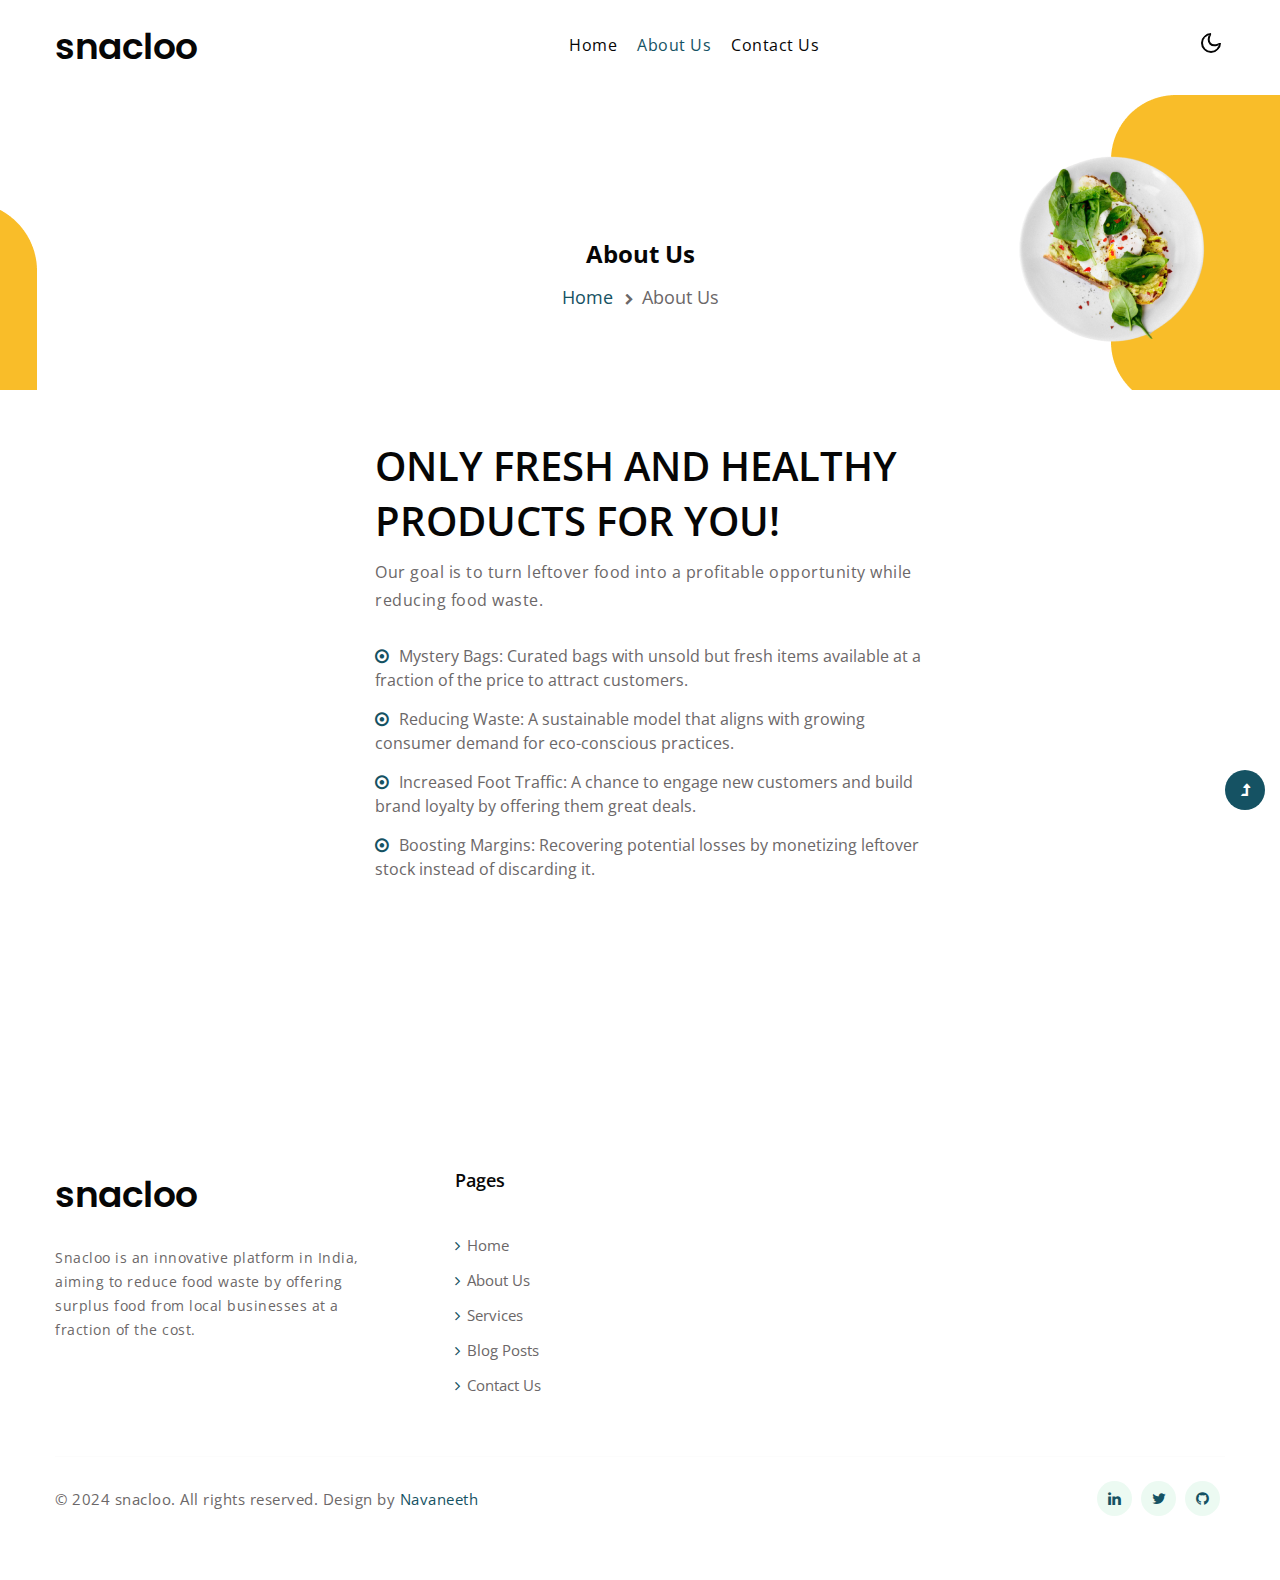
==== commit 3978b991: "Update about.html" ====
--- a/about.html
+++ b/about.html
@@ -195,7 +195,7 @@
                                     </div>
                                 </div>
                             </div>
-                        </div>
+                        </div> -->
                     </div>
                 </div>
             </div>
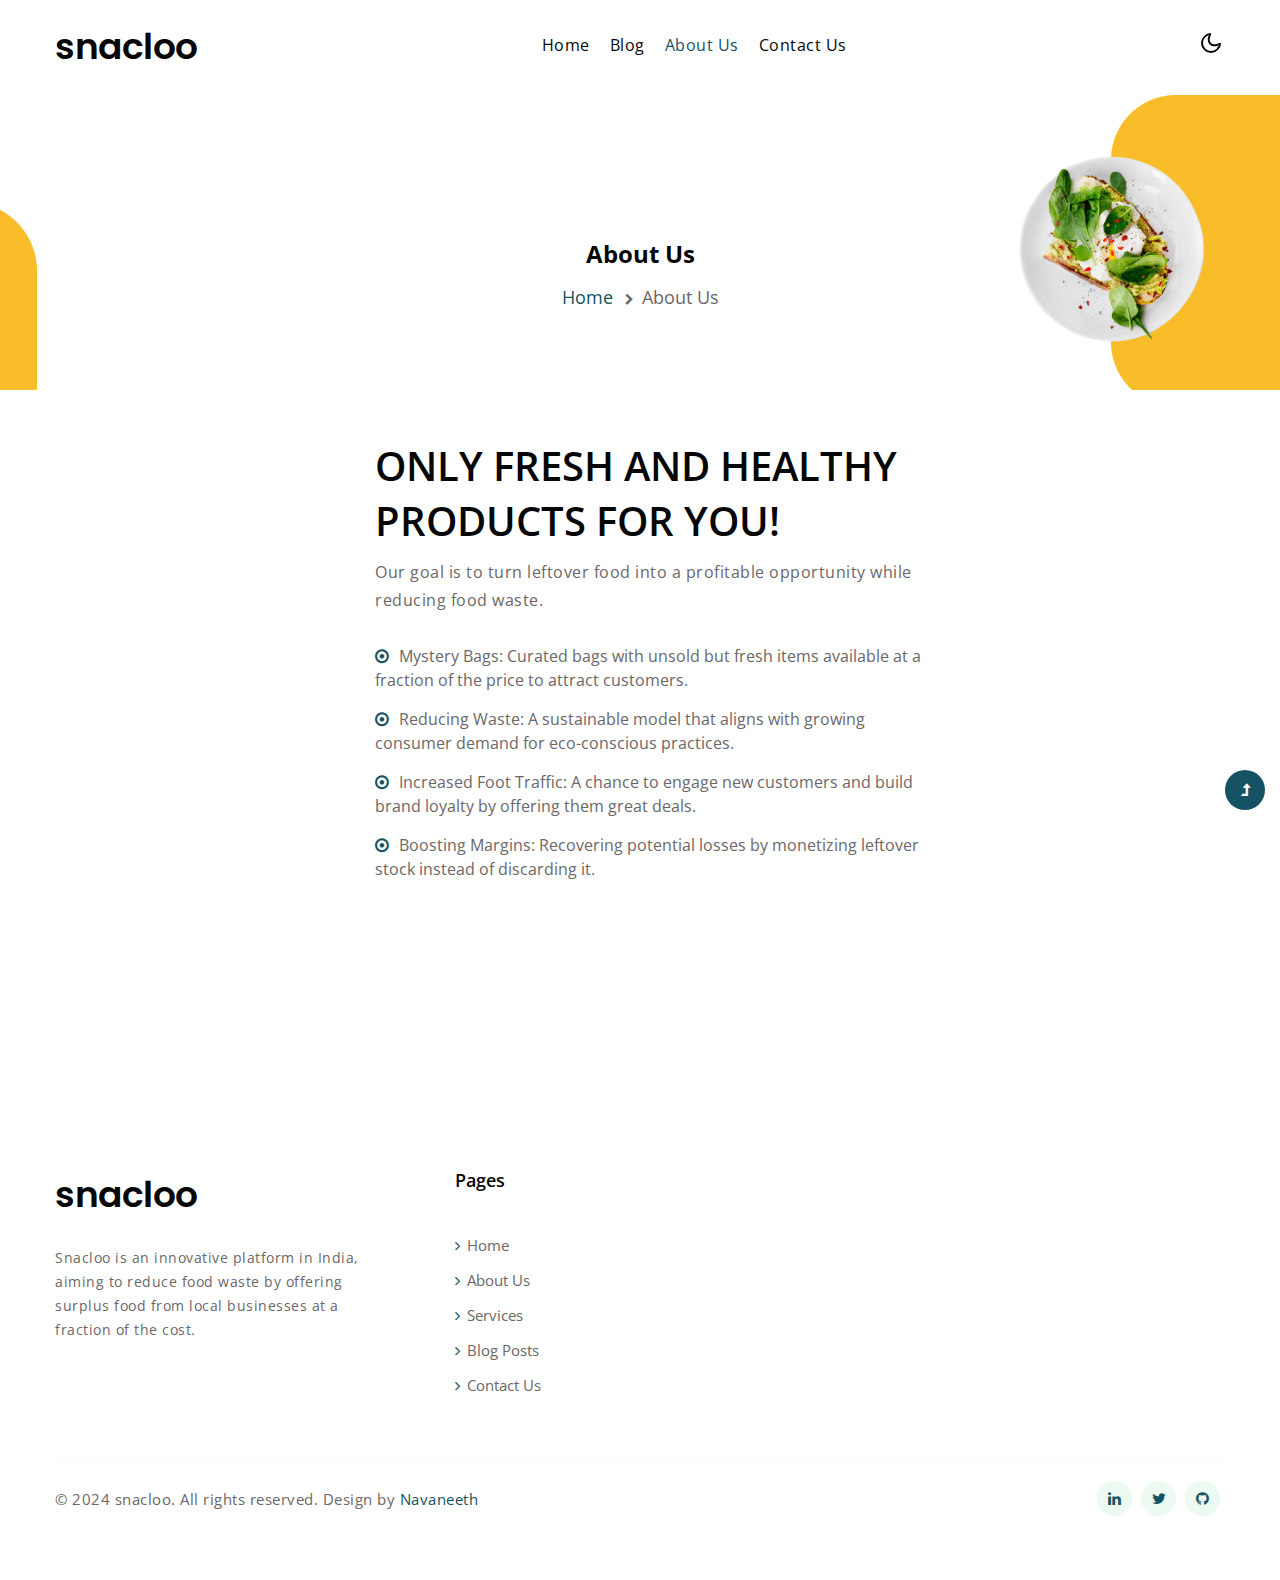
==== commit e66ff0ef: "Update about.html" ====
--- a/about.html
+++ b/about.html
@@ -9,17 +9,28 @@
     <!-- Required meta tags -->
     <meta charset="utf-8">
     <meta name="viewport" content="width=device-width, initial-scale=1, shrink-to-fit=no">
-    <title>Snacloo</title>
-    <!-- google-fonts -->
-    <link href="//fonts.googleapis.com/css2?family=Open+Sans:wght@300;400;600;700;800&display=swap"
-        rel="stylesheet">
-        <link rel="preconnect" href="https://fonts.googleapis.com">
-<link rel="preconnect" href="https://fonts.gstatic.com" crossorigin>
-<link href="https://fonts.googleapis.com/css2?family=Poppins:ital,wght@0,100;0,200;0,300;0,400;0,500;0,600;0,700;0,800;0,900;1,100;1,200;1,300;1,400;1,500;1,600;1,700;1,800;1,900&display=swap" rel="stylesheet">
-    <!-- //google-fonts -->
+    <title>snacloo</title>
+    
+    <!-- Open Graph Meta Tags for sharing on social media -->
+    <meta property="og:title" content="Snacloo - Surplus Food Made Affordable">
+    <meta property="og:description" content="Buy surplus food and reduce waste. Save money with mystery food bags from Snacloo.">
+    <meta property="og:image" content="https://snacloo.com/assets/images/apple-touch-icon.png">
+    <meta property="og:url" content="https://snacloo.com/about.html">
+    <meta property="og:type" content="website">
+
+    <!-- Favicon for browser tab -->
+    <link rel="icon" href="assets/images/favicon.ico" type="image/x-icon">
+    
+    <!-- Google Fonts -->
+    <link href="//fonts.googleapis.com/css2?family=Open+Sans:wght@300;400;600;700;800&display=swap" rel="stylesheet">
+    <link rel="preconnect" href="https://fonts.googleapis.com">
+    <link rel="preconnect" href="https://fonts.gstatic.com" crossorigin>
+    <link href="https://fonts.googleapis.com/css2?family=Poppins:ital,wght@0,100;0,200;0,300;0,400;0,500;0,600;0,700;0,800;0,900;1,100;1,200;1,300;1,400;1,500;1,600;1,700;1,800;1,900&display=swap" rel="stylesheet">
+
     <!-- Template CSS Style link -->
     <link rel="stylesheet" href="assets/css/style-starter.css">
 </head>
+
 
 <body>
     <!--header-->
@@ -46,6 +57,10 @@
                         <li class="nav-item ">
                             <a class="nav-link" href="index.html">Home <span class="sr-only">(current)</span></a>
                         </li>
+                        <li class="nav-item">
+                            <a class="nav-link" href="#blog">Blog</a>
+                        </li>
+
                         <li class="nav-item active">
                            
                             <a class="nav-link" href="about.html">About Us</a>
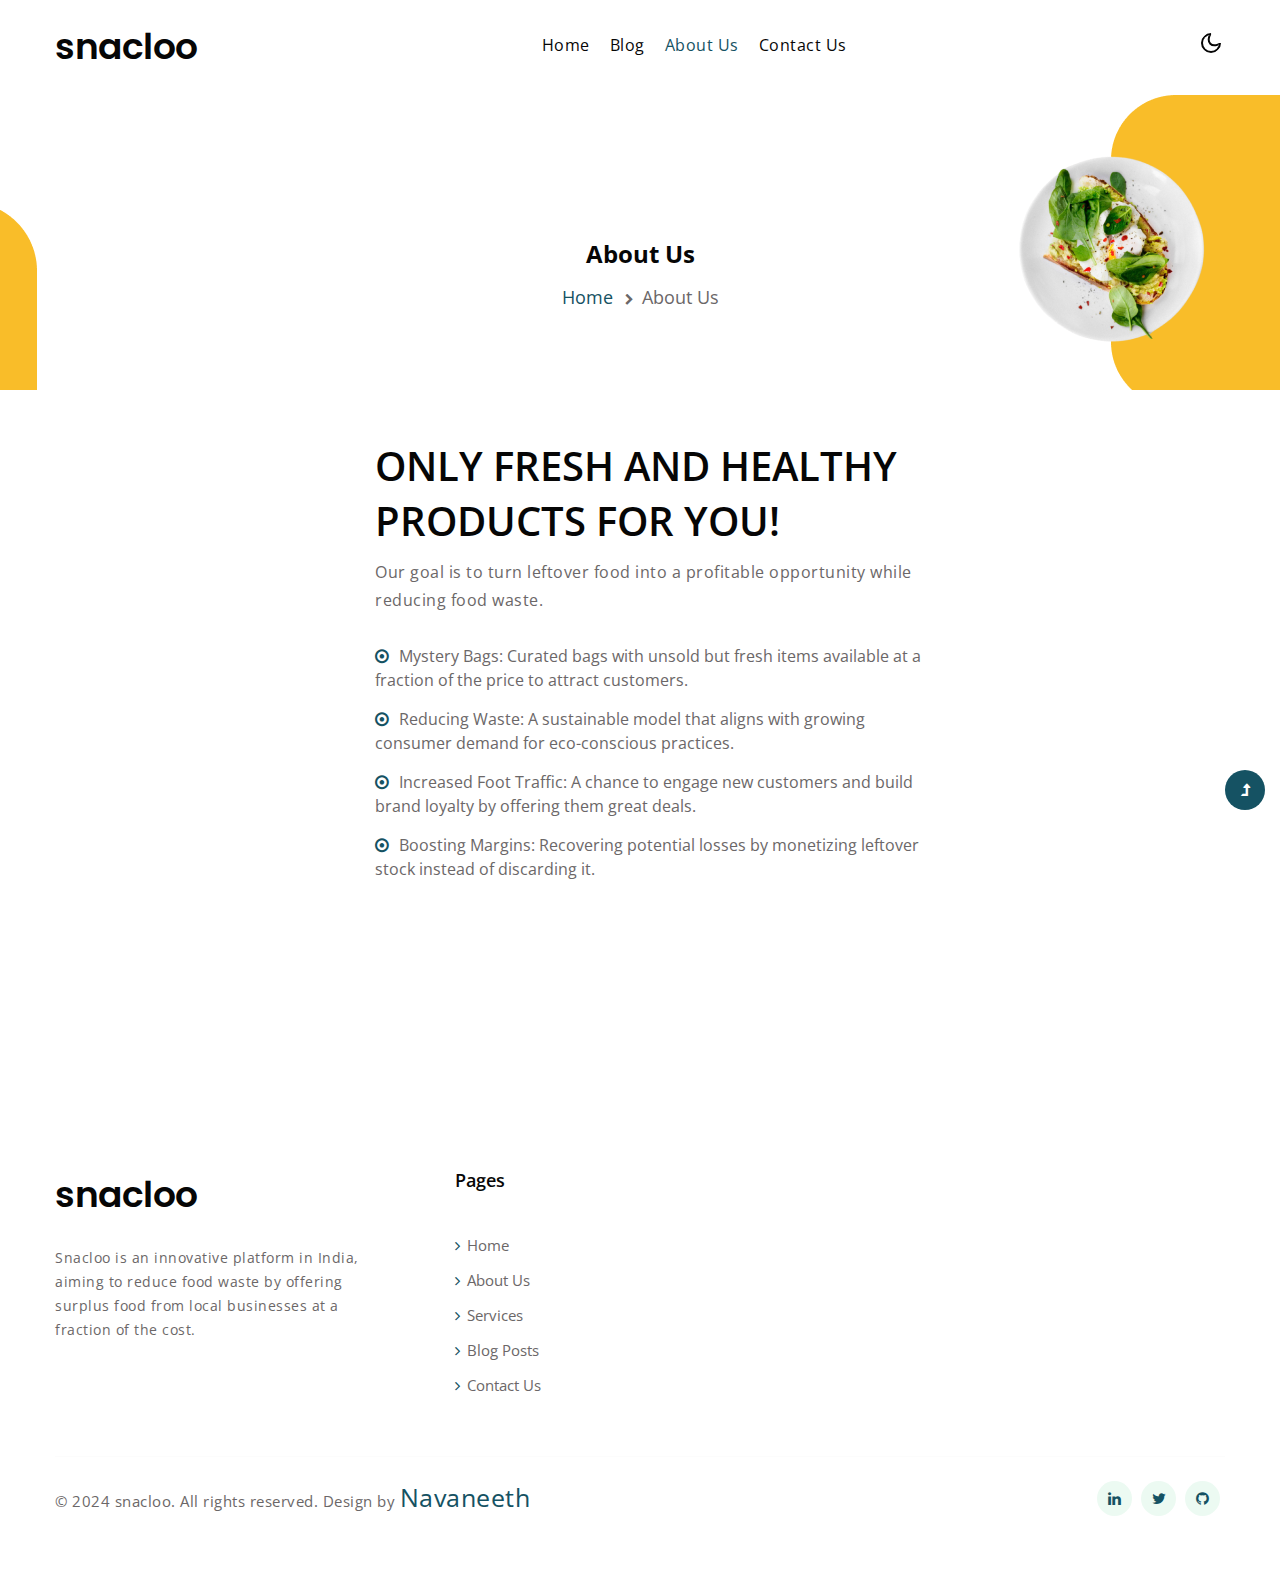
==== commit 13a3bc9b: "Update about.html" ====
--- a/about.html
+++ b/about.html
@@ -9,28 +9,28 @@
     <!-- Required meta tags -->
     <meta charset="utf-8">
     <meta name="viewport" content="width=device-width, initial-scale=1, shrink-to-fit=no">
-    <title>snacloo</title>
-    
-    <!-- Open Graph Meta Tags for sharing on social media -->
+
+    <!-- SEO Meta Title -->
+    <title>Snacloo - Affordable Surplus Food to Reduce Waste in India</title>
+
+    <!-- SEO Meta Description -->
+    <meta name="description" content="Discover surplus food deals with Snacloo. Reduce food waste while saving money with mystery food bags. Join us in creating a sustainable future!">
+
+    <!-- Open Graph Meta Tags -->
     <meta property="og:title" content="Snacloo - Surplus Food Made Affordable">
     <meta property="og:description" content="Buy surplus food and reduce waste. Save money with mystery food bags from Snacloo.">
     <meta property="og:image" content="https://snacloo.com/assets/images/apple-touch-icon.png">
     <meta property="og:url" content="https://snacloo.com/about.html">
     <meta property="og:type" content="website">
-
-    <!-- Favicon for browser tab -->
+    
+    <!-- Favicon -->
     <link rel="icon" href="assets/images/favicon.ico" type="image/x-icon">
     
-    <!-- Google Fonts -->
+    <!-- Fonts and Styles -->
     <link href="//fonts.googleapis.com/css2?family=Open+Sans:wght@300;400;600;700;800&display=swap" rel="stylesheet">
-    <link rel="preconnect" href="https://fonts.googleapis.com">
-    <link rel="preconnect" href="https://fonts.gstatic.com" crossorigin>
-    <link href="https://fonts.googleapis.com/css2?family=Poppins:ital,wght@0,100;0,200;0,300;0,400;0,500;0,600;0,700;0,800;0,900;1,100;1,200;1,300;1,400;1,500;1,600;1,700;1,800;1,900&display=swap" rel="stylesheet">
-
-    <!-- Template CSS Style link -->
+    <link href="https://fonts.googleapis.com/css2?family=Poppins:ital,wght@0,100;0,200;0,300;0,400;0,500;0,600;0,700;0,800;0,900&display=swap" rel="stylesheet">
     <link rel="stylesheet" href="assets/css/style-starter.css">
 </head>
-
 
 <body>
     <!--header-->
@@ -318,7 +318,7 @@
                 </div>
                 <div class="d-flex below-section justify-content-between align-items-center pt-4 mt-5">
                     <div class="columns text-lg-left">
-                        <p class="copy-text">&copy; 2024 snacloo. All rights reserved. Design by <a target="_blank" href="https://navaneeth.co/">Navaneeth</a>
+                        <p class="copy-text">&copy; 2024 snacloo. All rights reserved. Design by <a class="designer"  target="_blank" href="https://navaneeth.co/">Navaneeth</a>
                         </p>
                     </div>
                     <div class="columns-2 mt-md-0 mt-3">
--- a/assets/css/style-starter.css
+++ b/assets/css/style-starter.css
@@ -93,7 +93,9 @@
   margin-top: 0;
   margin-bottom: 1rem;
 }
-
+.pokkam{
+  margin-top:3rem important;
+}
 abbr[title],
 abbr[data-original-title] {
   text-decoration: underline;
@@ -4574,6 +4576,7 @@
 }
 
 .navbar {
+  padding-top:2rem;
   position: relative;
   display: flex;
   flex-wrap: wrap;
@@ -15409,7 +15412,9 @@
   .navbar .navbar-brand {
     font-size: 32px;
   }
-
+.pokkam{
+  margin-top:0;
+}
   a.navbar-brand i {
     font-size: 28px;
   }
@@ -16934,7 +16939,9 @@
 .error-buttton {
   background-color: var(--primary-color);
 }
-
+.w3l-footer-16 p.copy-text a{
+  font-size:25px;
+}
 @media all and (max-width: 600px) {
   .w3l-error-main h3.text-err-wthree {
     font-size: 5em;
@@ -16953,4 +16960,4 @@
 
 /* //error page */
 
-/*# sourceMappingURL=style-freedom.css.map */+/*# sourceMappingURL=style-freedom.css.map */
